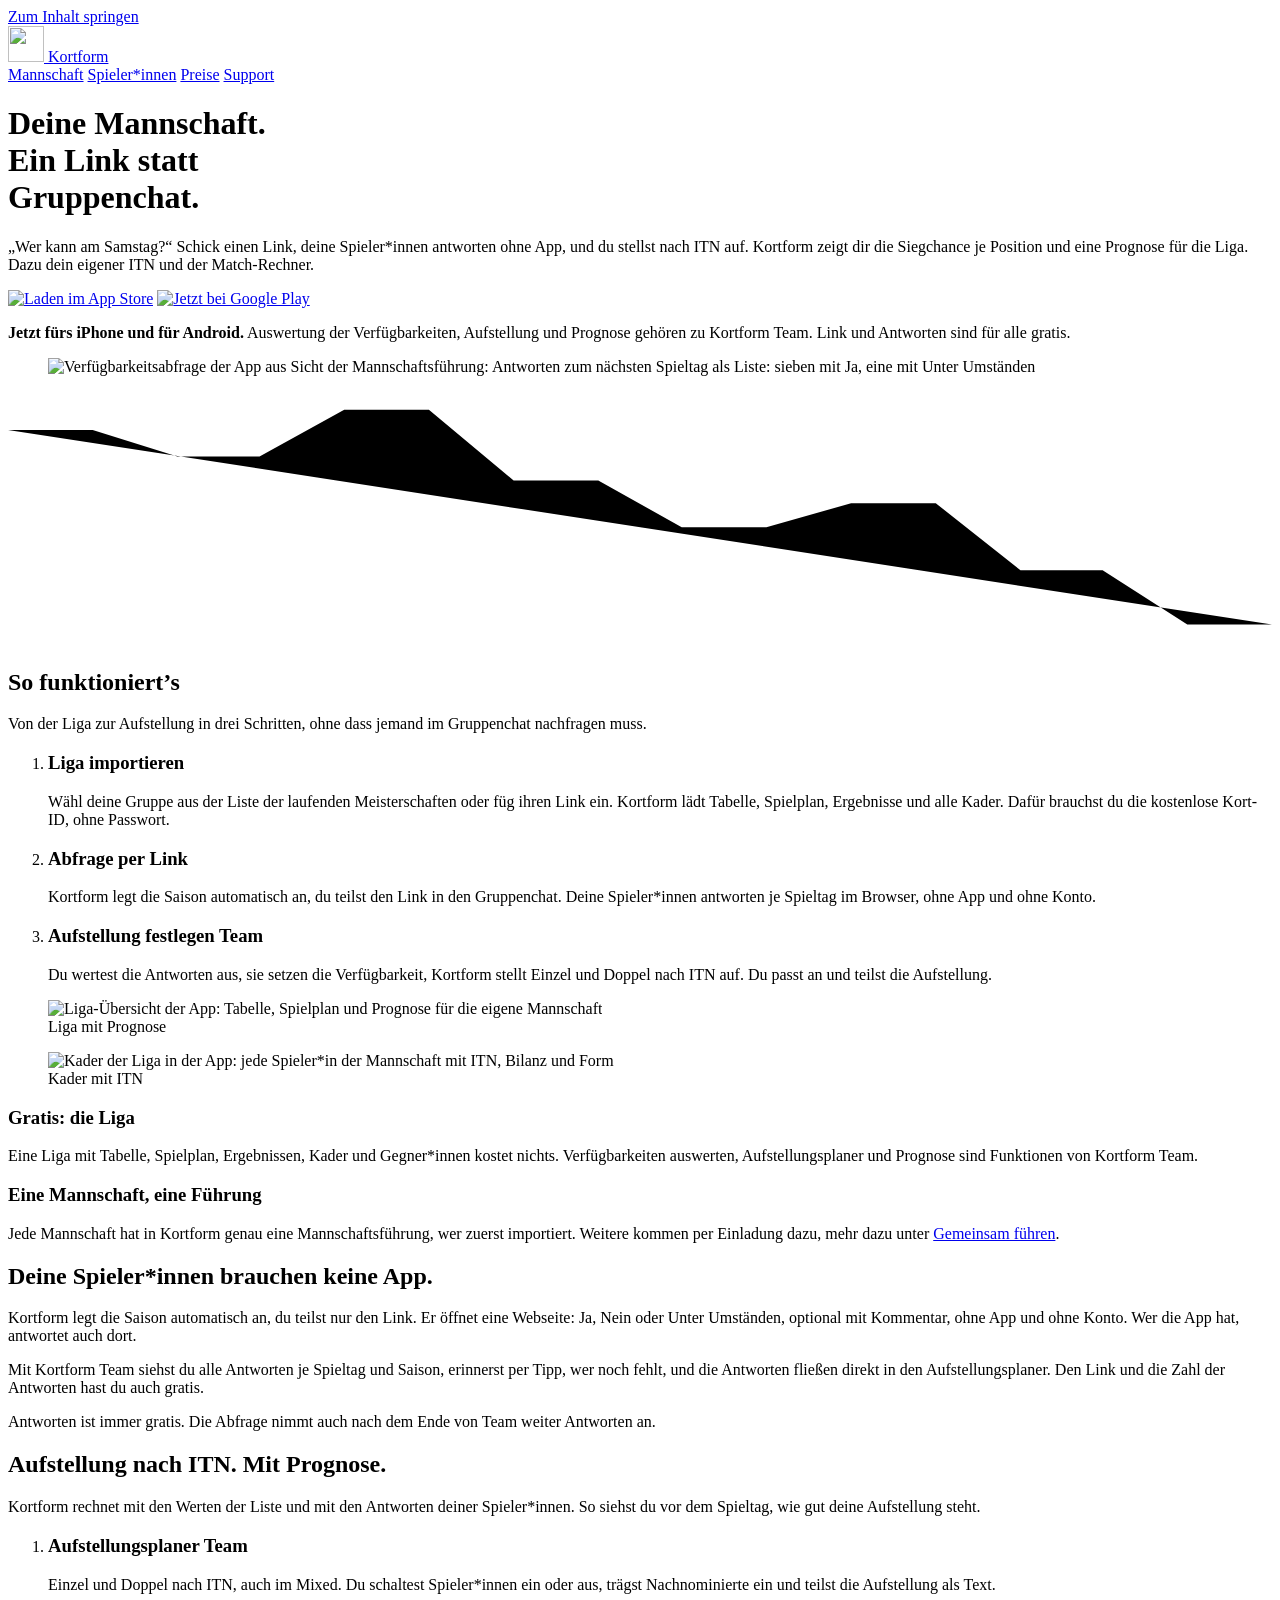
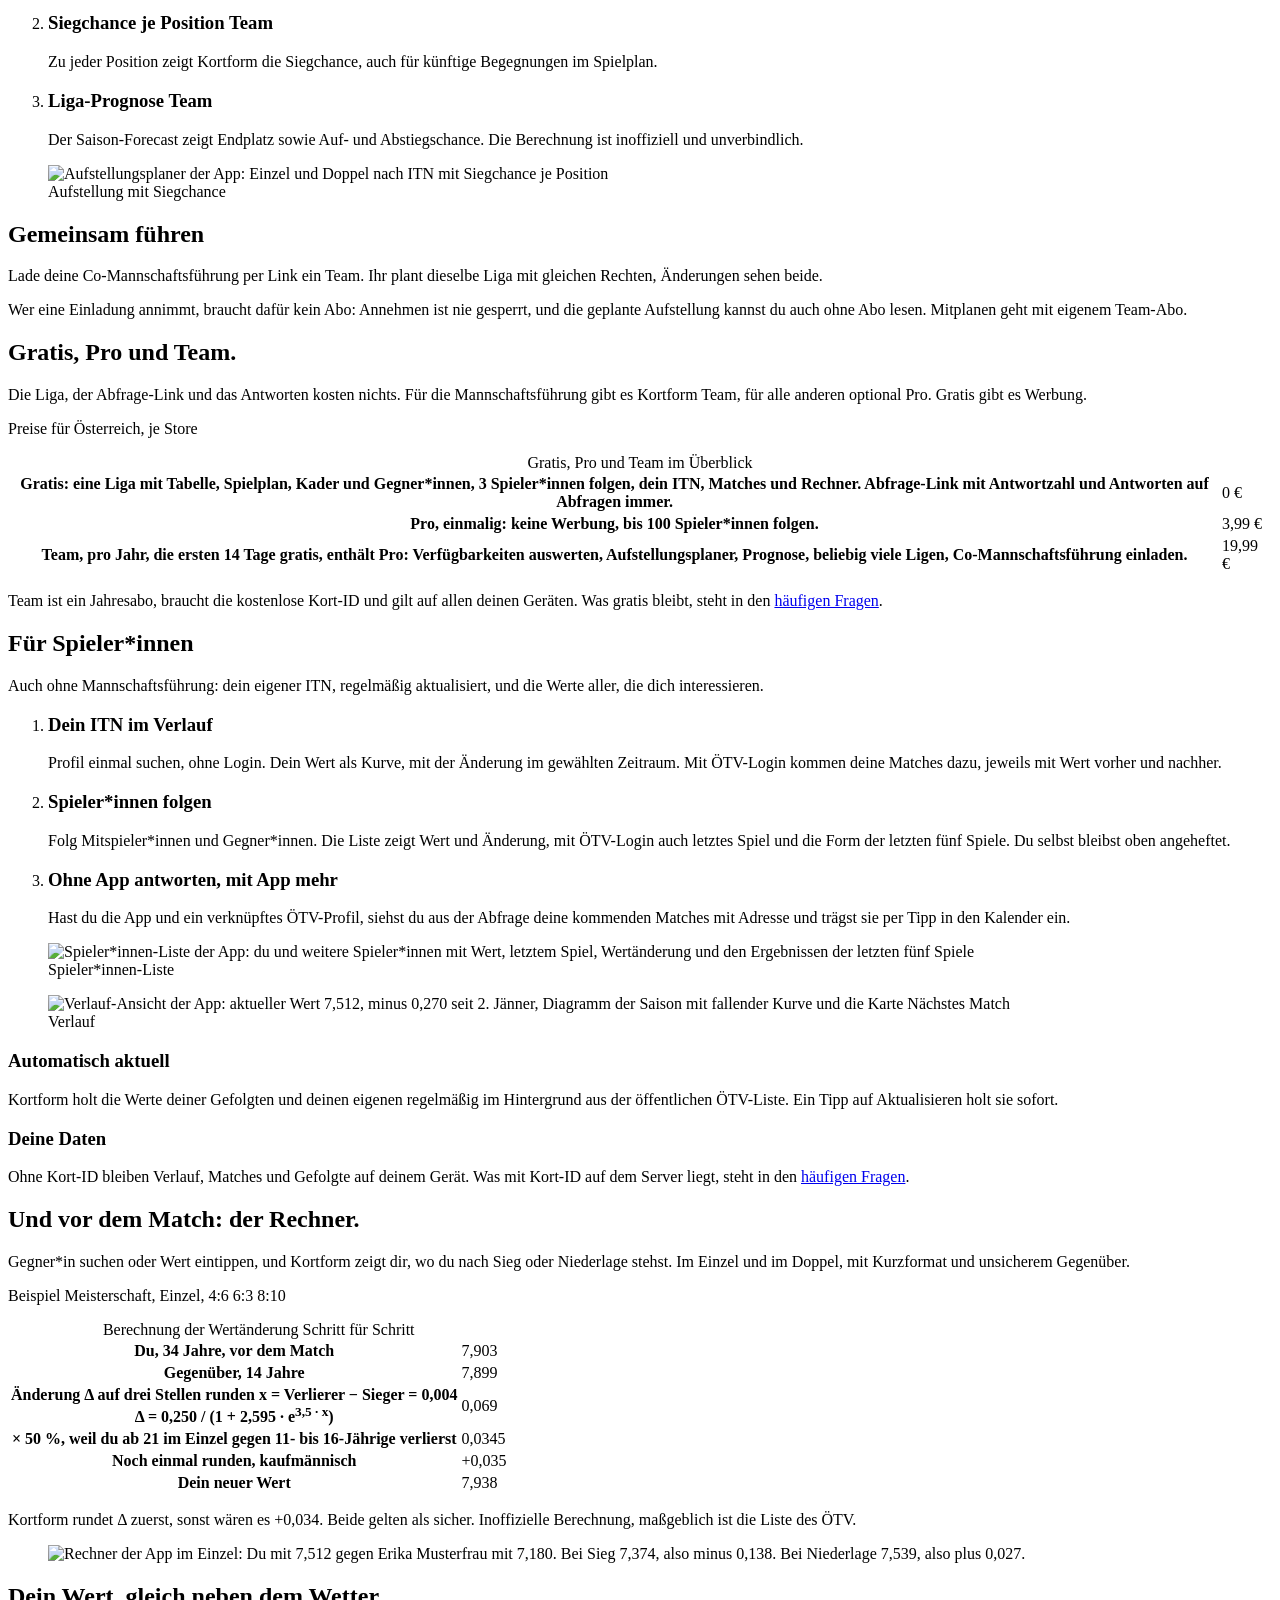
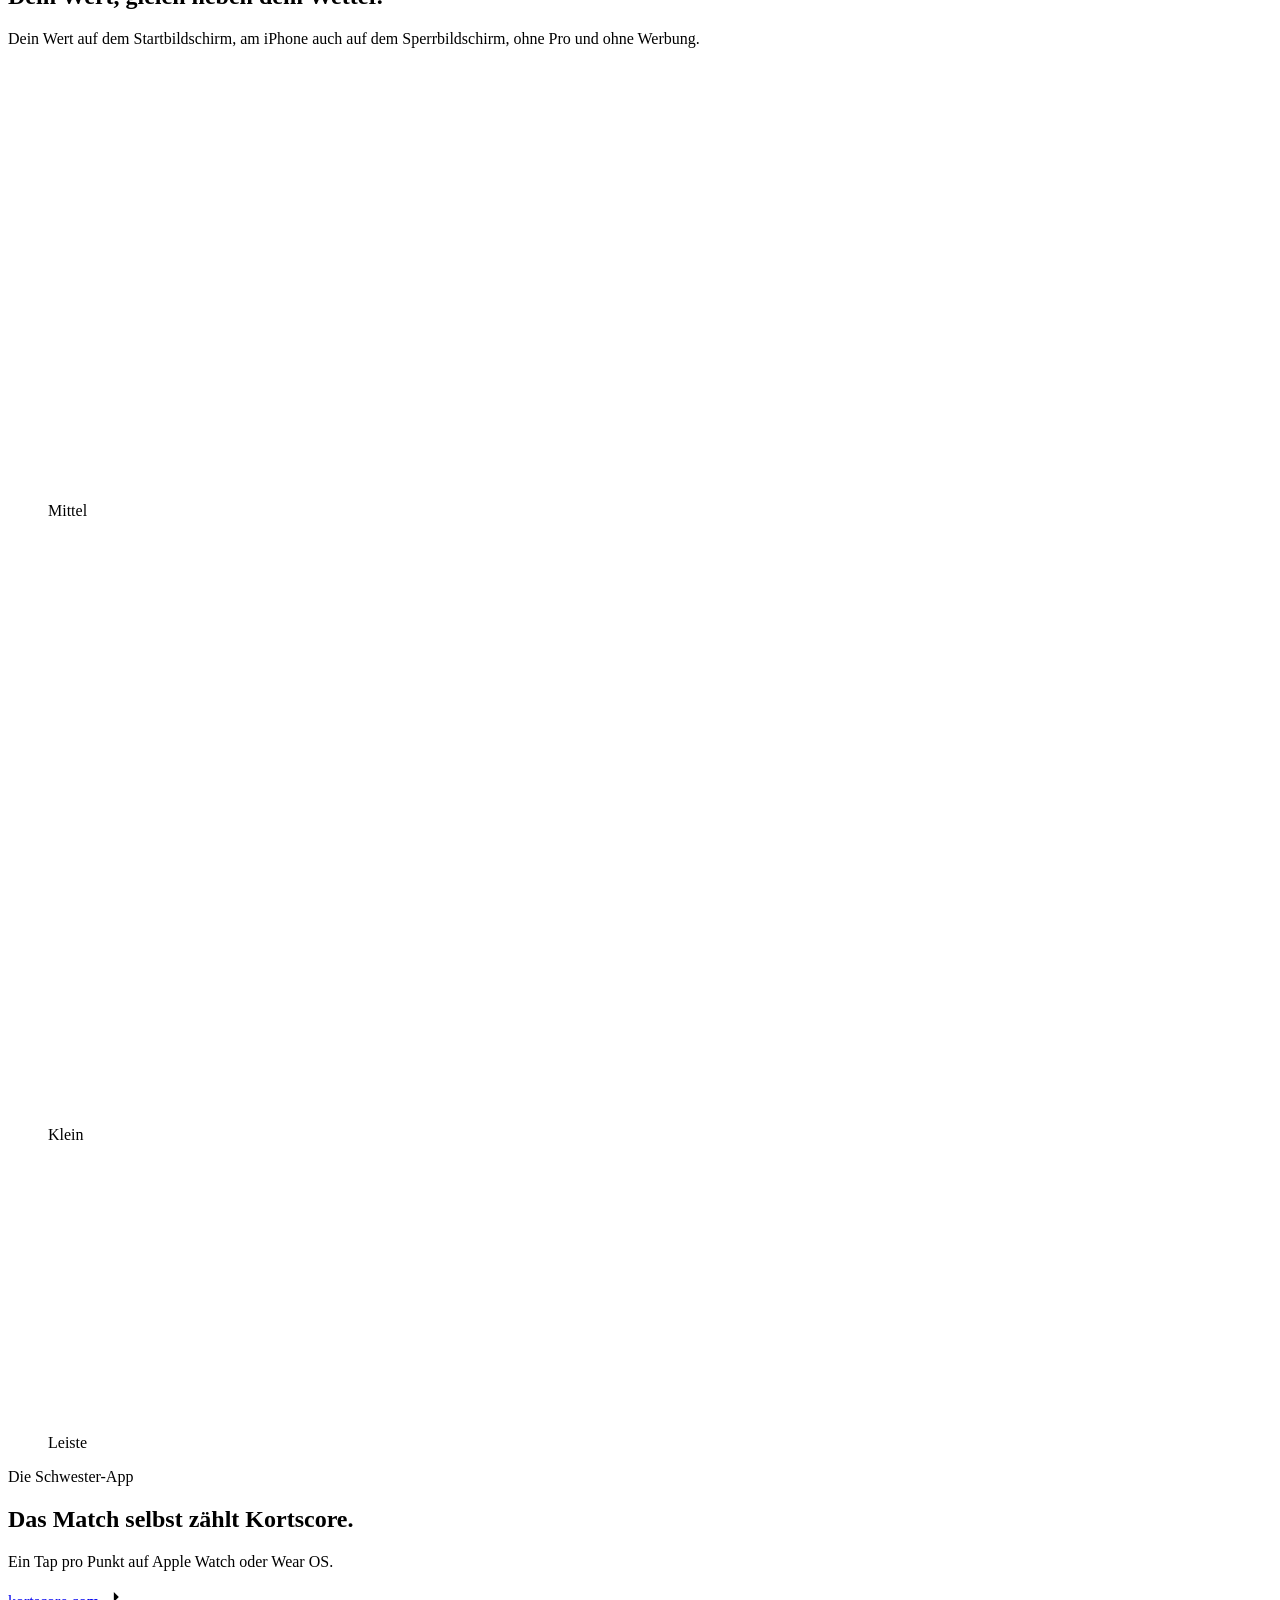
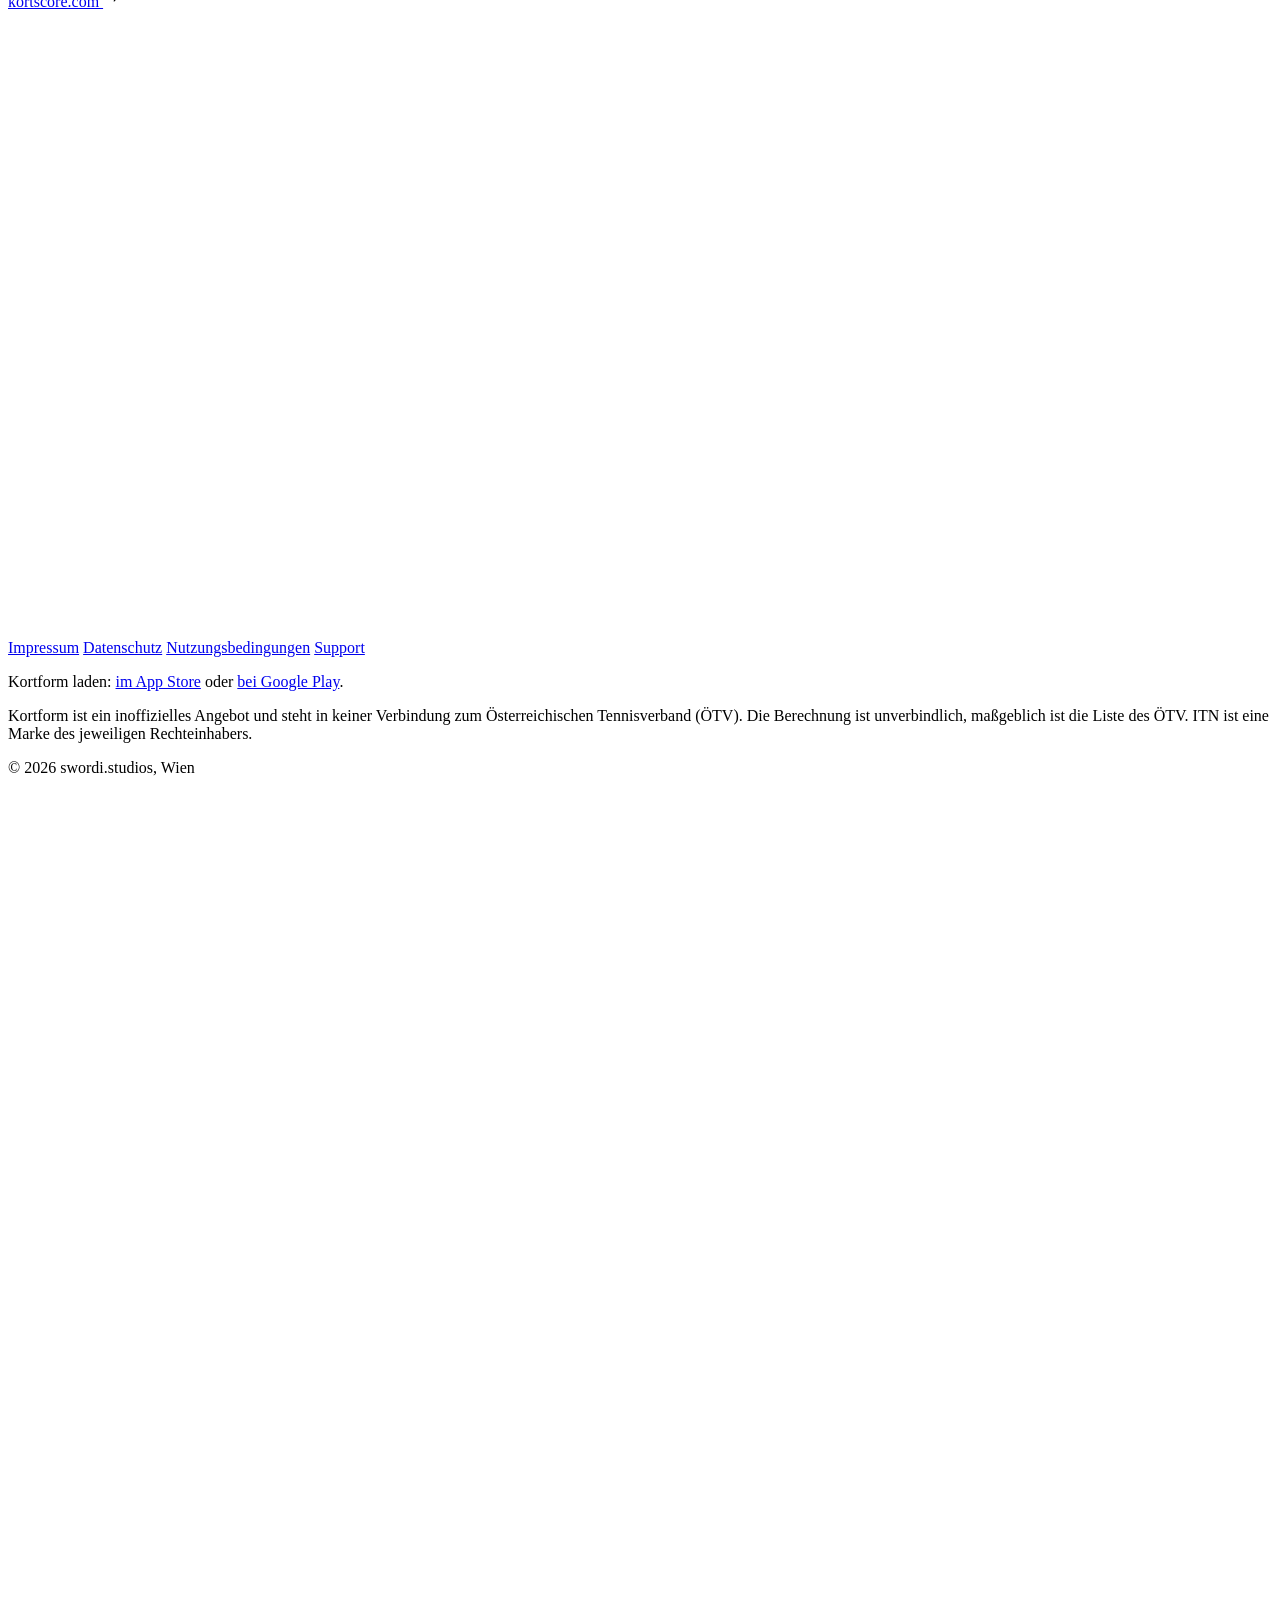
==== site/index.html @ 39ddf335 "Update prices, Team features and legal pages to the current app Team costs 19.99 EUR a year with a 1" ====
<!doctype html>
<html lang="de">
<head>
  <meta charset="utf-8">
  <meta name="viewport" content="width=device-width, initial-scale=1">
  <title>Kortform – Mannschaft &amp; ITN</title>
  <meta name="description" content="Kortform für Mannschaftsführer*innen im Tennis: Verfügbarkeit per Link abfragen, Spieler*innen antworten ohne App. Mit Kortform Team: Antworten auswerten, Aufstellung nach ITN planen, Liga-Prognose und gemeinsam mit der Co-Mannschaftsführung führen. Dazu dein eigener ITN, der Match-Rechner und Widgets.">
  <link rel="canonical" href="https://kortform.at/">
  <meta name="apple-itunes-app" content="app-id=6826770040">
  <meta http-equiv="Content-Security-Policy" content="default-src 'none'; img-src 'self'; style-src 'self'; script-src 'self'; connect-src https://swordistudios.goatcounter.com/count; font-src 'self'; base-uri 'none'; form-action 'none'">
  <meta name="theme-color" content="#faf9f5" media="(prefers-color-scheme: light)">
  <meta name="theme-color" content="#16150f" media="(prefers-color-scheme: dark)">

  <link rel="icon" href="/favicon.ico" sizes="16x16 32x32 48x48">
  <link rel="icon" href="/favicon-small.svg" type="image/svg+xml">
  <link rel="apple-touch-icon" href="/apple-touch-icon.png">
  <link rel="stylesheet" href="/styles.css">
  <link rel="stylesheet" href="/home.css">
  <link rel="preload" href="/fonts/BarlowCondensed-700.woff" as="font" type="font/woff" crossorigin>

  <meta property="og:type" content="website">
  <meta property="og:site_name" content="Kortform">
  <meta property="og:locale" content="de_AT">
  <meta property="og:title" content="Kortform – Mannschaft &amp; ITN">
  <meta property="og:description" content="Deine Mannschaft. Ein Link statt Gruppenchat: Verfügbarkeit abfragen, Spieler*innen antworten ohne App. Mit Kortform Team: Antworten auswerten, Aufstellung nach ITN planen und die Liga-Prognose im Blick. Dazu dein eigener ITN und der Match-Rechner.">
  <meta property="og:url" content="https://kortform.at/">
  <meta property="og:image" content="https://kortform.at/og-image.png">
  <meta property="og:image:width" content="1200">
  <meta property="og:image:height" content="630">
  <meta property="og:image:alt" content="Kortform: Verlaufslinie im App-Icon und der Schriftzug Kortform">
  <meta name="twitter:card" content="summary_large_image">
  <meta name="twitter:title" content="Kortform – Mannschaft &amp; ITN">
  <meta name="twitter:description" content="Deine Mannschaft. Ein Link statt Gruppenchat: Verfügbarkeit abfragen, Spieler*innen antworten ohne App. Mit Kortform Team: Antworten auswerten, Aufstellung nach ITN planen und die Liga-Prognose im Blick. Dazu dein eigener ITN und der Match-Rechner.">
  <script data-goatcounter="https://swordistudios.goatcounter.com/count" async src="/count.js"></script>
</head>
<body class="home">
  <a class="skip" href="#inhalt">Zum Inhalt springen</a>

  <header class="wrap site-header">
    <a class="brand" href="/" aria-label="Kortform, zur Startseite">
      <img src="/favicon.svg" alt="" width="36" height="36">
      <span>Kortform</span>
    </a>
    <nav class="index" aria-label="Auf dieser Seite">
      <a href="#mannschaft">Mannschaft</a>
      <a href="#spieler">Spieler*innen</a>
      <a href="#preise">Preise</a>
      <a href="/support/">Support</a>
    </nav>
  </header>

  <main id="inhalt">

    <div class="wrap hero">
      <div class="hero-copy">
        <h1>Deine Mannschaft.<br>Ein Link statt<br>Gruppenchat.</h1>
        <p class="lead">„Wer kann am Samstag?“ Schick einen Link, deine Spieler*innen antworten ohne App, und du stellst nach ITN auf. Kortform zeigt dir die Siegchance je Position und eine Prognose für die Liga. Dazu dein eigener ITN und der Match-Rechner.</p>
        <p class="store"><a class="store-badge" href="https://apps.apple.com/at/app/id6826770040"><img src="/img/app-store-badge-de.svg" alt="Laden im App Store" width="120" height="40"></a> <a class="store-badge" href="https://play.google.com/store/apps/details?id=com.swordistudios.kortform"><img src="/img/google-play-badge-de.webp" alt="Jetzt bei Google Play" width="646" height="192"></a></p>
        <p class="status"><strong>Jetzt fürs iPhone und für Android.</strong> Auswertung der Verfügbarkeiten, Aufstellung und Prognose gehören zu Kortform Team. Link und Antworten sind für alle gratis.</p>
      </div>

      <figure class="hero-shot">
        <div class="crop crop-abfrage">
          <img src="/img/app-verfuegbarkeit.webp" alt="Verfügbarkeitsabfrage der App aus Sicht der Mannschaftsführung: Antworten zum nächsten Spieltag als Liste: sieben mit Ja, eine mit Unter Umständen" width="720" height="1616" decoding="async" fetchpriority="high">
        </div>
      </figure>
    </div>

    <div class="curve" aria-hidden="true">
      <svg viewBox="0 0 1000 200" preserveAspectRatio="none" focusable="false">
        <polyline points="0,30 67,30 134,51 199,51 266,14 333,14 400,70 467,70 533,107 600,107 667,88 734,88 801,141 866,141 933,184 1000,184"/>
      </svg>
    </div>

    <section class="wrap follow" aria-labelledby="mannschaft">
      <div class="follow-copy">
        <h2 id="mannschaft">So funktioniert’s</h2>
        <p class="follow-intro">Von der Liga zur Aufstellung in drei Schritten, ohne dass jemand im Gruppenchat nachfragen muss.</p>

        <ol class="follow-list">
          <li>
            <h3>Liga importieren</h3>
            <p>Wähl deine Gruppe aus der Liste der laufenden Meisterschaften oder füg ihren Link ein. Kortform lädt Tabelle, Spielplan, Ergebnisse und alle Kader. Dafür brauchst du die kostenlose Kort-ID, ohne Passwort.</p>
          </li>
          <li>
            <h3>Abfrage per Link</h3>
            <p>Kortform legt die Saison automatisch an, du teilst den Link in den Gruppenchat. Deine Spieler*innen antworten je Spieltag im Browser, ohne App und ohne Konto.</p>
          </li>
          <li>
            <h3>Aufstellung festlegen <span class="plus">Team</span></h3>
            <p>Du wertest die Antworten aus, sie setzen die Verfügbarkeit, Kortform stellt Einzel und Doppel nach ITN auf. Du passt an und teilst die Aufstellung.</p>
          </li>
        </ol>
      </div>

      <div class="stairs">
        <figure class="step">
          <div class="crop crop-liga">
            <img src="/img/app-liga.webp" alt="Liga-Übersicht der App: Tabelle, Spielplan und Prognose für die eigene Mannschaft" width="720" height="1616" loading="lazy" decoding="async">
          </div>
          <figcaption>Liga mit Prognose</figcaption>
        </figure>
        <figure class="step step-2">
          <div class="crop crop-mannschaft">
            <img src="/img/app-kader.webp" alt="Kader der Liga in der App: jede Spieler*in der Mannschaft mit ITN, Bilanz und Form" width="720" height="1616" loading="lazy" decoding="async">
          </div>
          <figcaption>Kader mit ITN</figcaption>
        </figure>
      </div>

      <div class="follow-facts">
        <div>
          <h3>Gratis: die Liga</h3>
          <p>Eine Liga mit Tabelle, Spielplan, Ergebnissen, Kader und Gegner*innen kostet nichts. Verfügbarkeiten auswerten, Aufstellungsplaner und Prognose sind Funktionen von Kortform Team.</p>
        </div>
        <div>
          <h3>Eine Mannschaft, eine Führung</h3>
          <p>Jede Mannschaft hat in Kortform genau eine Mannschaftsführung, wer zuerst importiert. Weitere kommen per Einladung dazu, mehr dazu unter <a href="#gemeinsam">Gemeinsam führen</a>.</p>
        </div>
      </div>
    </section>

    <section class="field" aria-labelledby="verfuegbarkeit">
      <div class="wrap field-inner">
        <div class="field-copy">
          <h2 id="verfuegbarkeit">Deine Spieler*innen brauchen keine App.</h2>
          <p>Kortform legt die Saison automatisch an, du teilst nur den Link. Er öffnet eine Webseite: Ja, Nein oder Unter Umständen, optional mit Kommentar, ohne App und ohne Konto. Wer die App hat, antwortet auch dort.</p>
          <p>Mit Kortform Team siehst du alle Antworten je Spieltag und Saison, erinnerst per Tipp, wer noch fehlt, und die Antworten fließen direkt in den Aufstellungsplaner. Den Link und die Zahl der Antworten hast du auch gratis.</p>
          <p>Antworten ist immer gratis. Die Abfrage nimmt auch nach dem Ende von Team weiter Antworten an.</p>
        </div>
      </div>
    </section>

    <section class="wrap follow" aria-labelledby="aufstellung">
      <div class="follow-copy">
        <h2 id="aufstellung">Aufstellung nach ITN. Mit Prognose.</h2>
        <p class="follow-intro">Kortform rechnet mit den Werten der Liste und mit den Antworten deiner Spieler*innen. So siehst du vor dem Spieltag, wie gut deine Aufstellung steht.</p>

        <ol class="follow-list">
          <li>
            <h3>Aufstellungsplaner <span class="plus">Team</span></h3>
            <p>Einzel und Doppel nach ITN, auch im Mixed. Du schaltest Spieler*innen ein oder aus, trägst Nachnominierte ein und teilst die Aufstellung als Text.</p>
          </li>
          <li>
            <h3>Siegchance je Position <span class="plus">Team</span></h3>
            <p>Zu jeder Position zeigt Kortform die Siegchance, auch für künftige Begegnungen im Spielplan.</p>
          </li>
          <li>
            <h3>Liga-Prognose <span class="plus">Team</span></h3>
            <p>Der Saison-Forecast zeigt Endplatz sowie Auf- und Abstiegschance. Die Berechnung ist inoffiziell und unverbindlich.</p>
          </li>
        </ol>
      </div>

      <div class="stairs stairs-one">
        <figure class="step">
          <div class="crop crop-verlauf">
            <img src="/img/app-aufstellung.webp" alt="Aufstellungsplaner der App: Einzel und Doppel nach ITN mit Siegchance je Position" width="720" height="1616" loading="lazy" decoding="async">
          </div>
          <figcaption>Aufstellung mit Siegchance</figcaption>
        </figure>
      </div>
    </section>

    <section class="wrap follow" aria-labelledby="gemeinsam">
      <div class="follow-copy">
        <h2 id="gemeinsam">Gemeinsam führen</h2>
        <p class="follow-intro">Lade deine Co-Mannschaftsführung per Link ein <span class="plus">Team</span>. Ihr plant dieselbe Liga mit gleichen Rechten, Änderungen sehen beide.</p>
        <p class="follow-intro">Wer eine Einladung annimmt, braucht dafür kein Abo: Annehmen ist nie gesperrt, und die geplante Aufstellung kannst du auch ohne Abo lesen. Mitplanen geht mit eigenem Team-Abo.</p>
      </div>
    </section>

    <section class="calc" aria-labelledby="preise">
      <div class="wrap calc-inner">
        <div class="calc-copy">
          <h2 id="preise">Gratis, Pro und Team.</h2>
          <p>Die Liga, der Abfrage-Link und das Antworten kosten nichts. Für die Mannschaftsführung gibt es Kortform Team, für alle anderen optional Pro. Gratis gibt es Werbung.</p>
        </div>

        <div class="sheet">
          <p class="sheet-title">Preise <span>für Österreich, je Store</span></p>
          <table class="ledger">
            <caption class="visually-hidden">Gratis, Pro und Team im Überblick</caption>
            <tbody>
              <tr><th scope="row">Gratis: eine Liga mit Tabelle, Spielplan, Kader und Gegner*innen, 3 Spieler*innen folgen, dein ITN, Matches und Rechner. Abfrage-Link mit Antwortzahl und Antworten auf Abfragen immer.</th><td>0 €</td></tr>
              <tr><th scope="row">Pro, einmalig: keine Werbung, bis 100 Spieler*innen folgen.</th><td>3,99 €</td></tr>
              <tr class="ledger-mark"><th scope="row">Team, pro Jahr, die ersten 14 Tage gratis, enthält Pro: Verfügbarkeiten auswerten, Aufstellungsplaner, Prognose, beliebig viele Ligen, Co-Mannschaftsführung einladen.</th><td>19,99 €</td></tr>
            </tbody>
          </table>
          <p class="sheet-foot">Team ist ein Jahresabo, braucht die kostenlose Kort-ID und gilt auf allen deinen Geräten. Was gratis bleibt, steht in den <a href="/support/#team-kosten">häufigen Fragen</a>.</p>
        </div>
      </div>
    </section>

    <section class="wrap follow" aria-labelledby="spieler">
      <div class="follow-copy">
        <h2 id="spieler">Für Spieler*innen</h2>
        <p class="follow-intro">Auch ohne Mannschaftsführung: dein eigener ITN, regelmäßig aktualisiert, und die Werte aller, die dich interessieren.</p>

        <ol class="follow-list">
          <li>
            <h3>Dein ITN im Verlauf</h3>
            <p>Profil einmal suchen, ohne Login. Dein Wert als Kurve, mit der Änderung im gewählten Zeitraum. Mit ÖTV-Login kommen deine Matches dazu, jeweils mit Wert vorher und nachher.</p>
          </li>
          <li>
            <h3>Spieler*innen folgen</h3>
            <p>Folg Mitspieler*innen und Gegner*innen. Die Liste zeigt Wert und Änderung, mit ÖTV-Login auch letztes Spiel und die Form der letzten fünf Spiele. Du selbst bleibst oben angeheftet.</p>
          </li>
          <li>
            <h3>Ohne App antworten, mit App mehr</h3>
            <p>Hast du die App und ein verknüpftes ÖTV-Profil, siehst du aus der Abfrage deine kommenden Matches mit Adresse und trägst sie per Tipp in den Kalender ein.</p>
          </li>
        </ol>
      </div>

      <div class="stairs">
        <figure class="step">
          <div class="crop crop-spieler">
            <img src="/img/app-spieler.webp" alt="Spieler*innen-Liste der App: du und weitere Spieler*innen mit Wert, letztem Spiel, Wertänderung und den Ergebnissen der letzten fünf Spiele" width="720" height="1616" loading="lazy" decoding="async">
          </div>
          <figcaption>Spieler*innen-Liste</figcaption>
        </figure>
        <figure class="step step-2">
          <div class="crop crop-verlauf">
            <img src="/img/app-verlauf.webp" alt="Verlauf-Ansicht der App: aktueller Wert 7,512, minus 0,270 seit 2. Jänner, Diagramm der Saison mit fallender Kurve und die Karte Nächstes Match" width="720" height="1616" loading="lazy" decoding="async">
          </div>
          <figcaption>Verlauf</figcaption>
        </figure>
      </div>

      <div class="follow-facts">
        <div>
          <h3>Automatisch aktuell</h3>
          <p>Kortform holt die Werte deiner Gefolgten und deinen eigenen regelmäßig im Hintergrund aus der öffentlichen ÖTV-Liste. Ein Tipp auf Aktualisieren holt sie sofort.</p>
        </div>
        <div>
          <h3>Deine Daten</h3>
          <p>Ohne Kort-ID bleiben Verlauf, Matches und Gefolgte auf deinem Gerät. Was mit Kort-ID auf dem Server liegt, steht in den <a href="/support/#daten-kort-id">häufigen Fragen</a>.</p>
        </div>
      </div>
    </section>

    <section class="calc" aria-labelledby="rechner">
      <div class="wrap calc-inner">
        <div class="calc-copy">
          <h2 id="rechner">Und vor dem Match: der Rechner.</h2>
          <p>Gegner*in suchen oder Wert eintippen, und Kortform zeigt dir, wo du nach Sieg oder Niederlage stehst. Im Einzel und im Doppel, mit Kurzformat und unsicherem Gegenüber.</p>
        </div>

        <div class="sheet">
          <p class="sheet-title">Beispiel <span>Meisterschaft, Einzel, 4:6 6:3 8:10</span></p>
          <table class="ledger">
            <caption class="visually-hidden">Berechnung der Wertänderung Schritt für Schritt</caption>
            <tbody>
              <tr><th scope="row">Du, 34 Jahre, vor dem Match</th><td>7,903</td></tr>
              <tr><th scope="row">Gegenüber, 14 Jahre</th><td>7,899</td></tr>
              <tr class="ledger-mark"><th scope="row">Änderung Δ auf drei Stellen runden <span class="formula"><span class="nowrap">x = Verlierer − Sieger</span> <span class="nowrap">= 0,004</span><br>Δ = 0,250 / <span class="nowrap">(1 + 2,595 · e<sup>3,5 · x</sup>)</span></span></th><td>0,069</td></tr>
              <tr><th scope="row">× 50 %, weil du ab 21 im Einzel gegen 11- bis 16-Jährige verlierst</th><td>0,0345</td></tr>
              <tr><th scope="row">Noch einmal runden, kaufmännisch</th><td>+0,035</td></tr>
              <tr class="ledger-total"><th scope="row">Dein neuer Wert</th><td>7,938</td></tr>
            </tbody>
          </table>
          <p class="sheet-foot">Kortform rundet Δ zuerst, sonst wären es +0,034. Beide gelten als sicher. Inoffizielle Berechnung, maßgeblich ist die Liste des ÖTV.</p>
        </div>

        <figure class="calc-shot">
          <div class="crop crop-rechner">
            <img src="/img/app-rechner.webp" alt="Rechner der App im Einzel: Du mit 7,512 gegen Erika Musterfrau mit 7,180. Bei Sieg 7,374, also minus 0,138. Bei Niederlage 7,539, also plus 0,027." width="720" height="1616" loading="lazy" decoding="async">
          </div>
        </figure>
      </div>
    </section>

    <section class="field" aria-labelledby="widgets">
      <div class="wrap field-inner">
        <div class="field-copy">
          <h2 id="widgets">Dein Wert, gleich neben dem Wetter.</h2>
          <p>Dein Wert auf dem Startbildschirm, am iPhone auch auf dem Sperrbildschirm, ohne Pro und ohne Werbung.</p>
        </div>
        <div class="homescreen">
          <figure class="w w-mittel">
            <img src="/img/widget-mittel.webp" alt="Android-Widget Mittel: Wert 7,512, Änderung minus 0,172 in 30 Tagen und Verlaufsdiagramm" width="700" height="434" loading="lazy" decoding="async">
            <figcaption>Mittel</figcaption>
          </figure>
          <figure class="w w-klein">
            <img src="/img/widget-klein.webp" alt="Android-Widget Klein: Wert 7,512, Änderung minus 0,048, kleine Verlaufskurve und Zeitstempel" width="449" height="586" loading="lazy" decoding="async">
            <figcaption>Klein</figcaption>
          </figure>
          <figure class="w w-leiste">
            <img src="/img/widget-leiste.webp" alt="Android-Widget Leiste: Wert 7,512 und Änderung minus 0,048 in einer Zeile" width="449" height="270" loading="lazy" decoding="async">
            <figcaption>Leiste</figcaption>
          </figure>
        </div>
      </div>
    </section>

    <div class="wrap">
      <section class="sister" aria-labelledby="kortscore">
        <div class="sister-copy">
          <p class="sister-kicker">Die Schwester-App</p>
          <h2 id="kortscore">Das Match selbst zählt <span>Kortscore.</span></h2>
          <p>Ein Tap pro Punkt auf Apple Watch oder Wear OS.</p>
          <a class="sister-link" href="https://kortscore.com" rel="noopener">kortscore.com <svg viewBox="0 0 24 24" width="20" height="20" aria-hidden="true" focusable="false"><path d="M4 12h15M13 6l6 6-6 6"/></svg></a>
        </div>
        <img class="sister-watch" src="/img/kortscore-watch.webp" alt="Kortscore auf der Apple Watch: Spielstand während des Matches, du führst 40:15" width="512" height="624" loading="lazy" decoding="async">
      </section>
    </div>
  </main>

  <footer class="wrap site-footer">
    <nav class="footer-links" aria-label="Rechtliches und Support">
      <a href="/impressum/">Impressum</a>
      <a href="/datenschutz/">Datenschutz</a>
      <a href="/nutzungsbedingungen.html">Nutzungsbedingungen</a>
      <a href="/support/">Support</a>
    </nav>
    <p class="footer-store">Kortform laden: <a href="https://apps.apple.com/at/app/id6826770040">im App Store</a> oder <a href="https://play.google.com/store/apps/details?id=com.swordistudios.kortform">bei Google Play</a>.</p>
    <p>Kortform ist ein inoffizielles Angebot und steht in keiner Verbindung zum Österreichischen Tennisverband (ÖTV). Die Berechnung ist unverbindlich, maßgeblich ist die Liste des ÖTV. ITN ist eine Marke des jeweiligen Rechteinhabers.</p>
    <p>© 2026 swordi.studios, Wien</p>
  </footer>
</body>
</html>
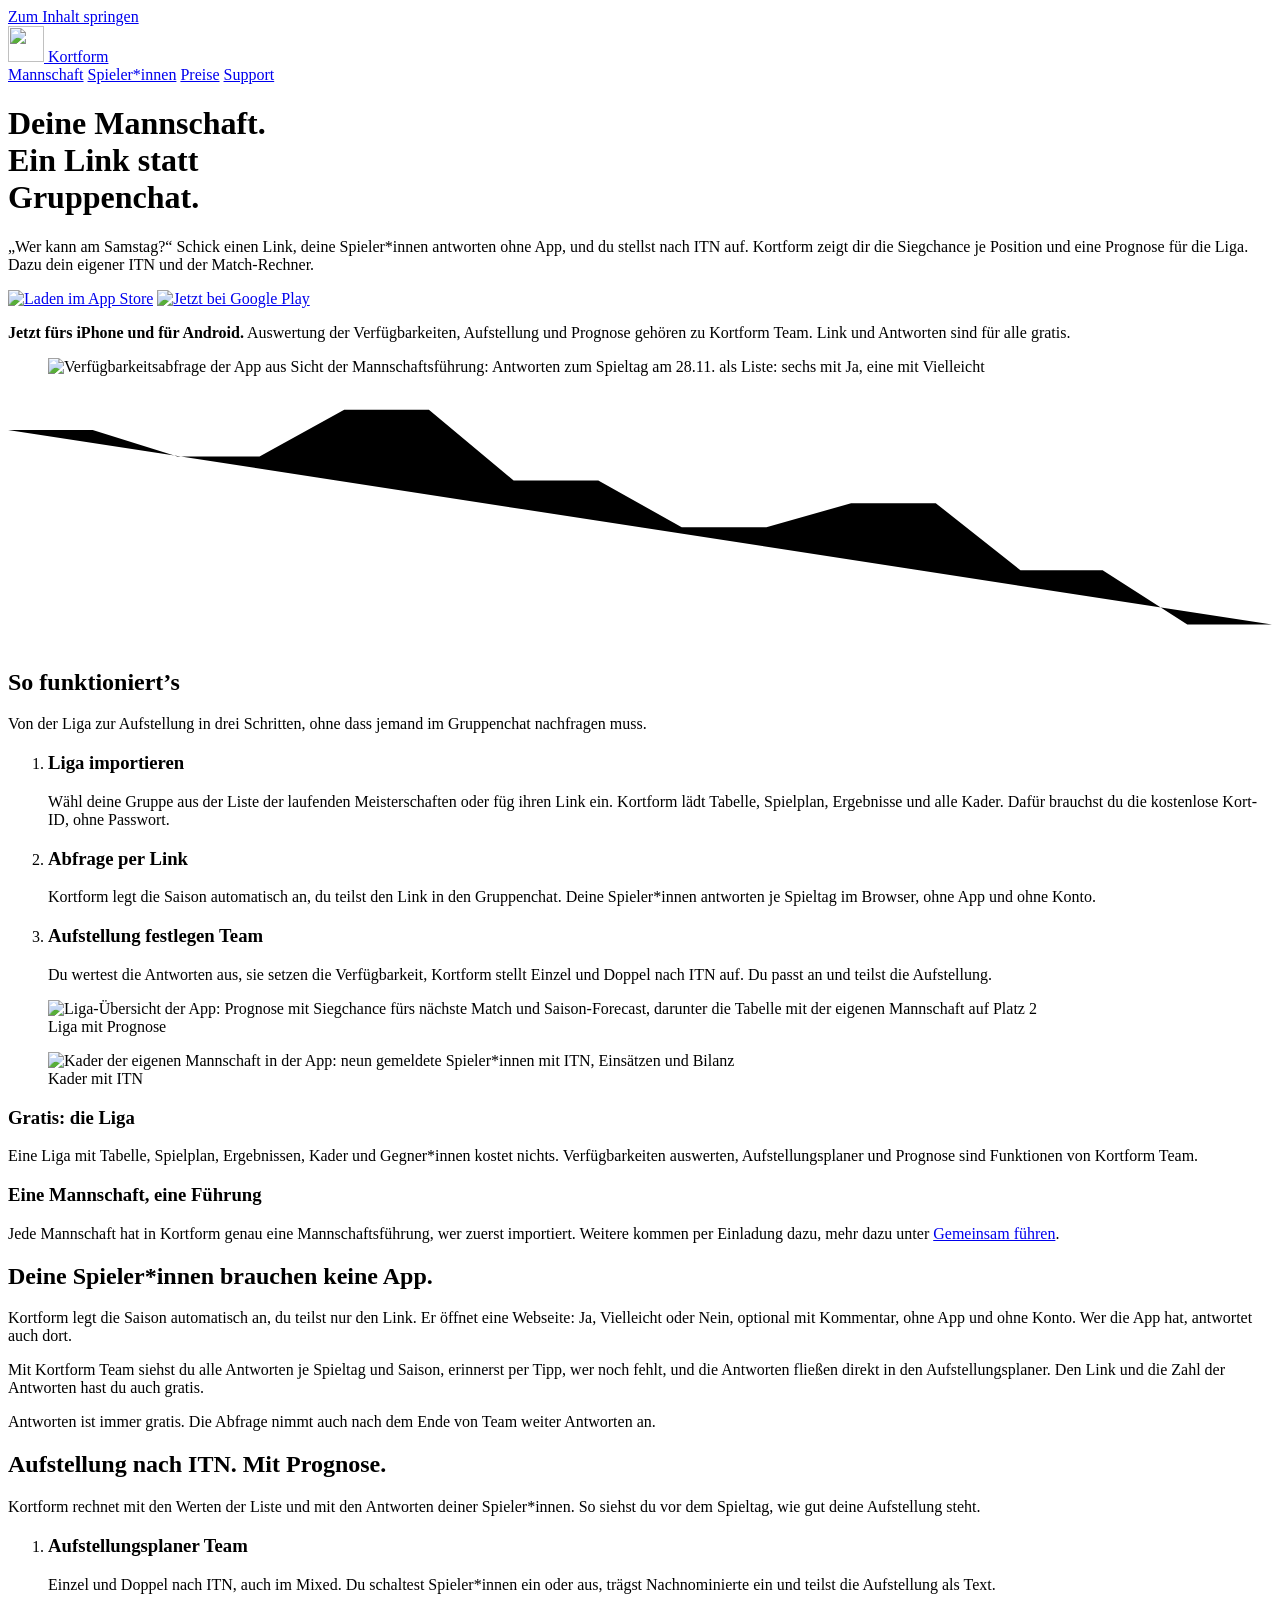
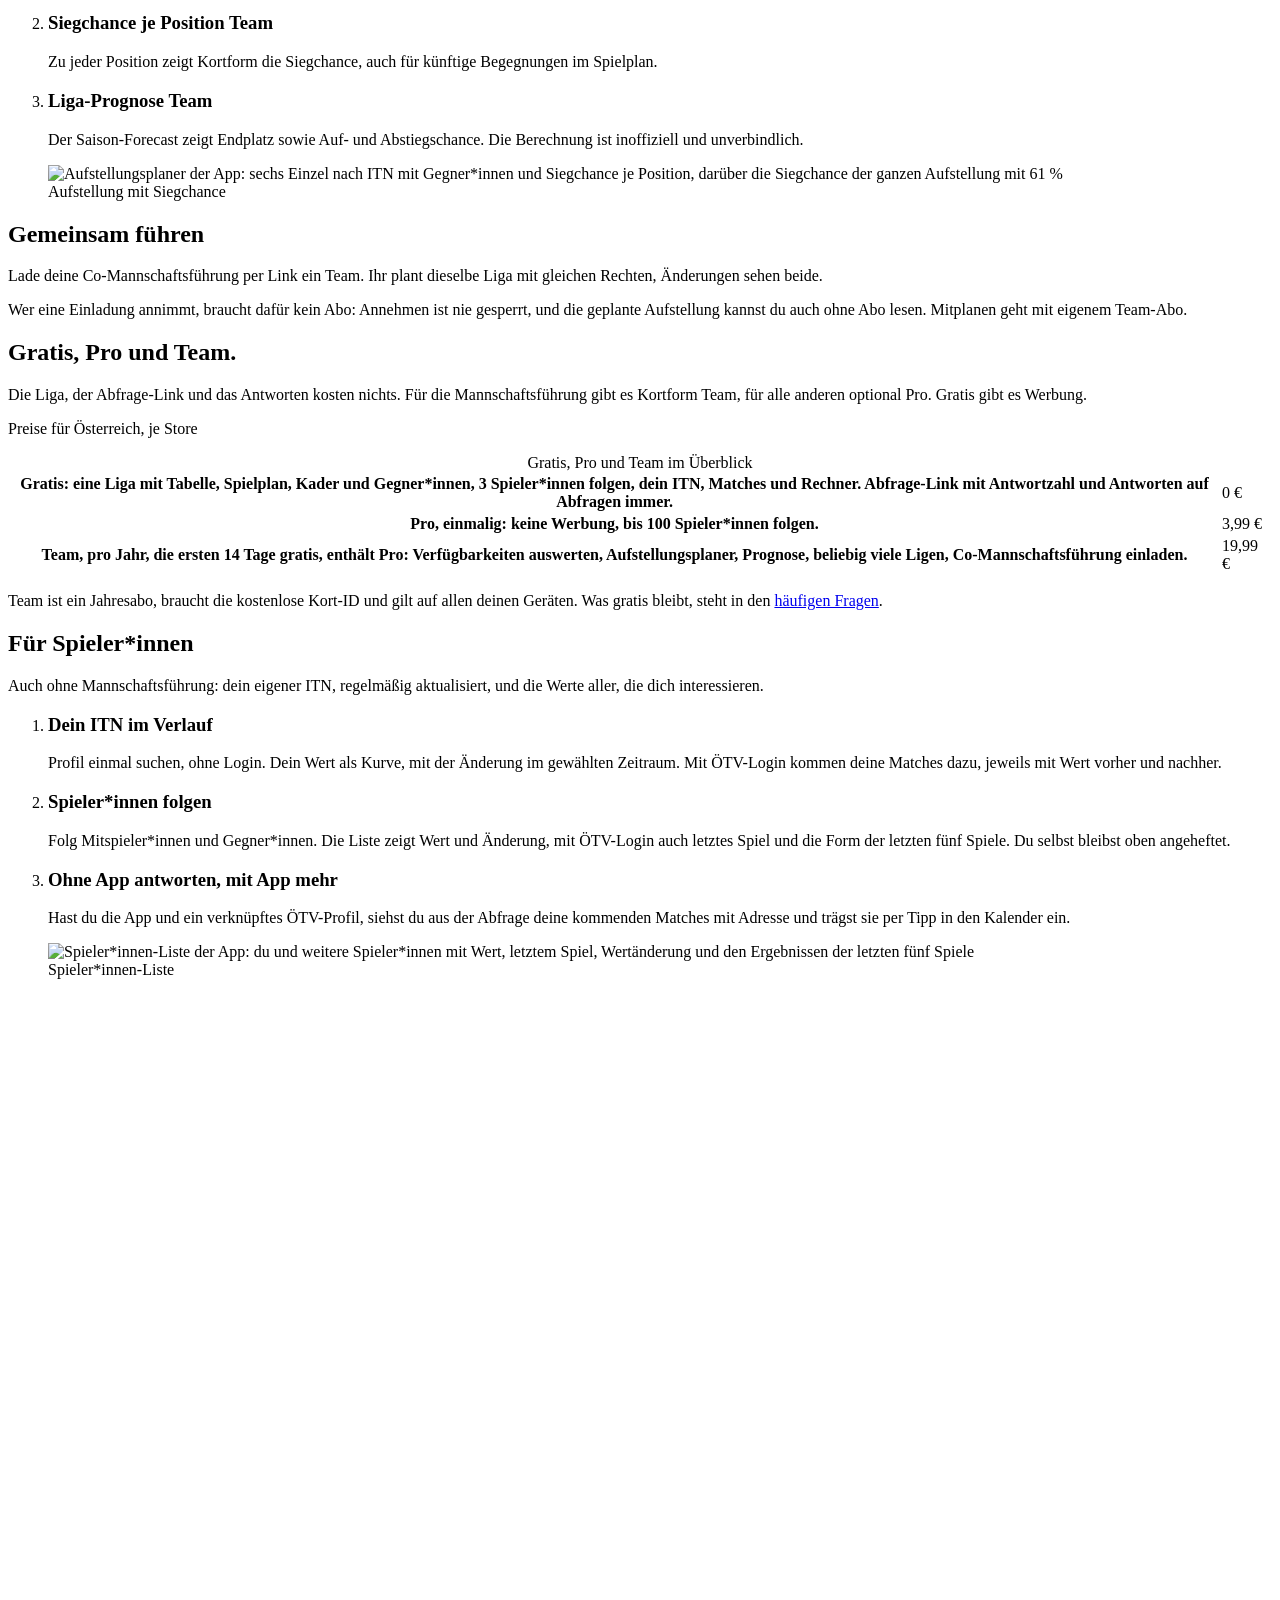
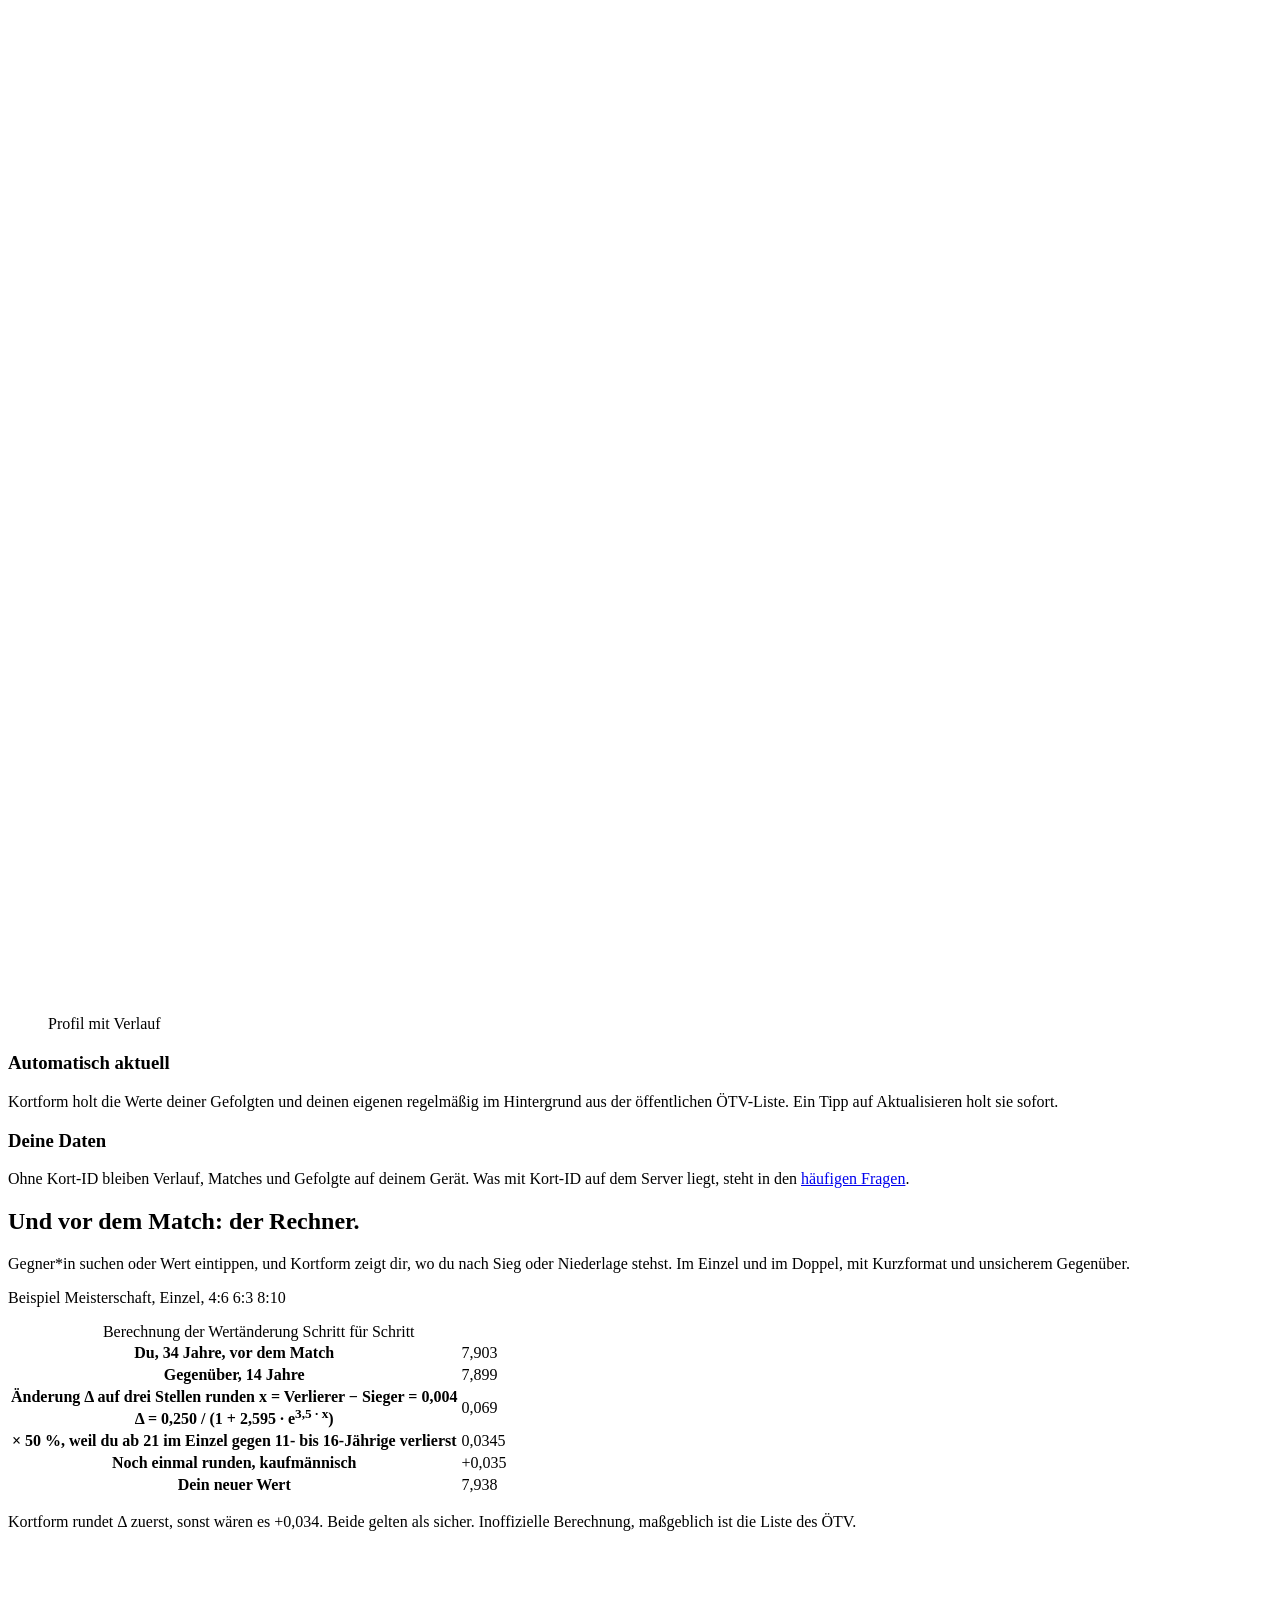
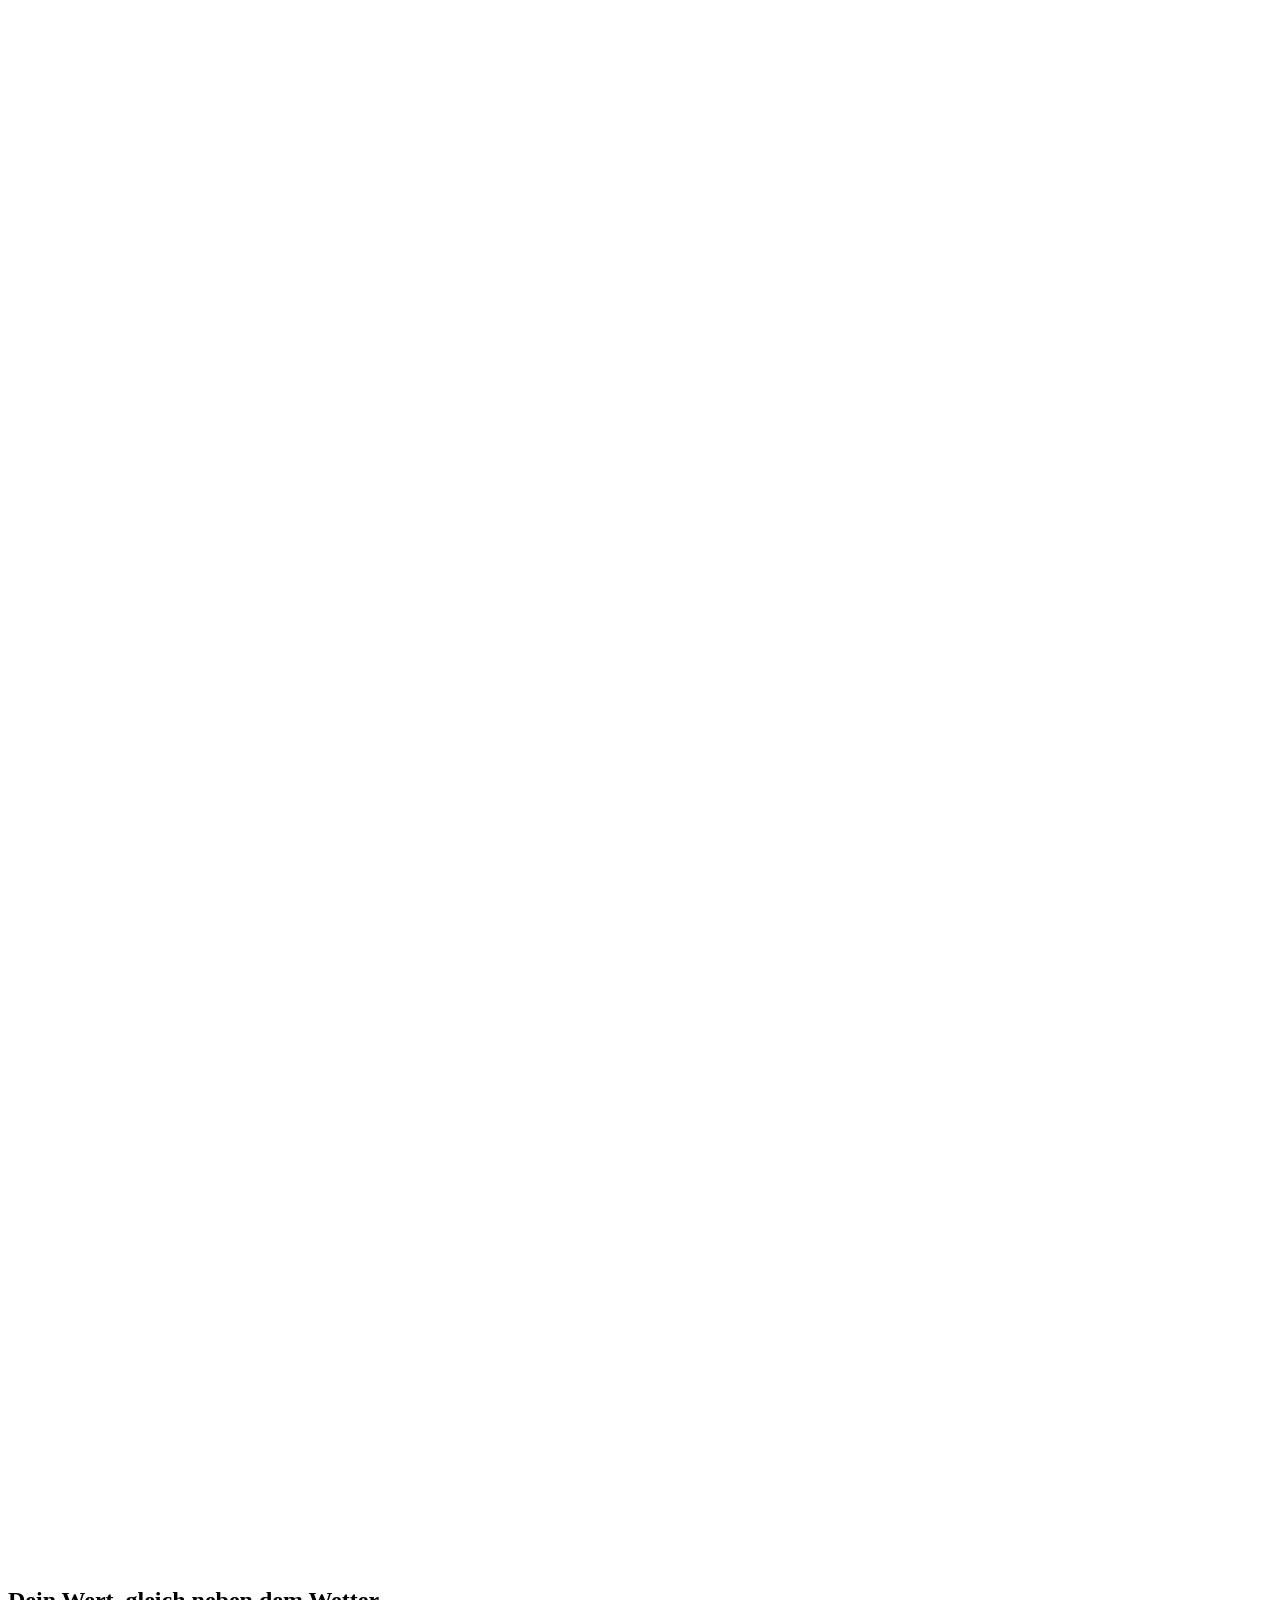
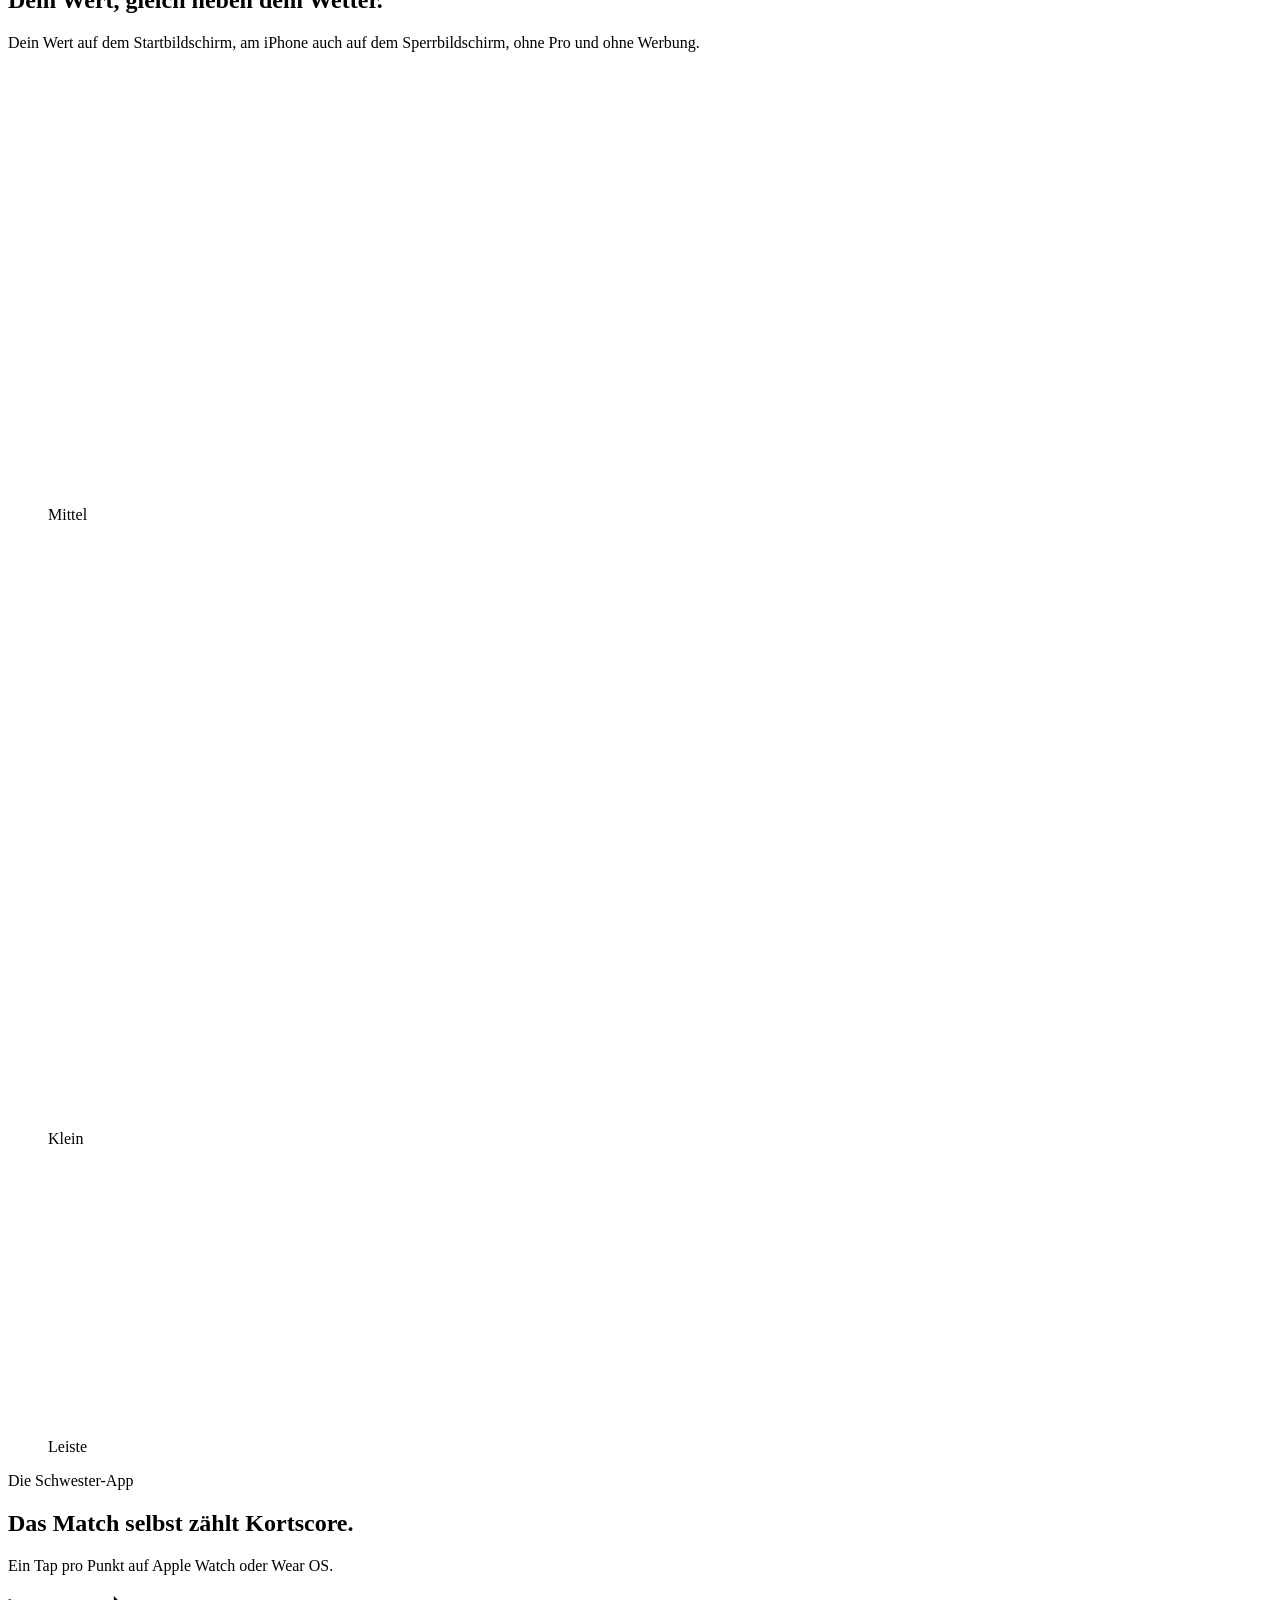
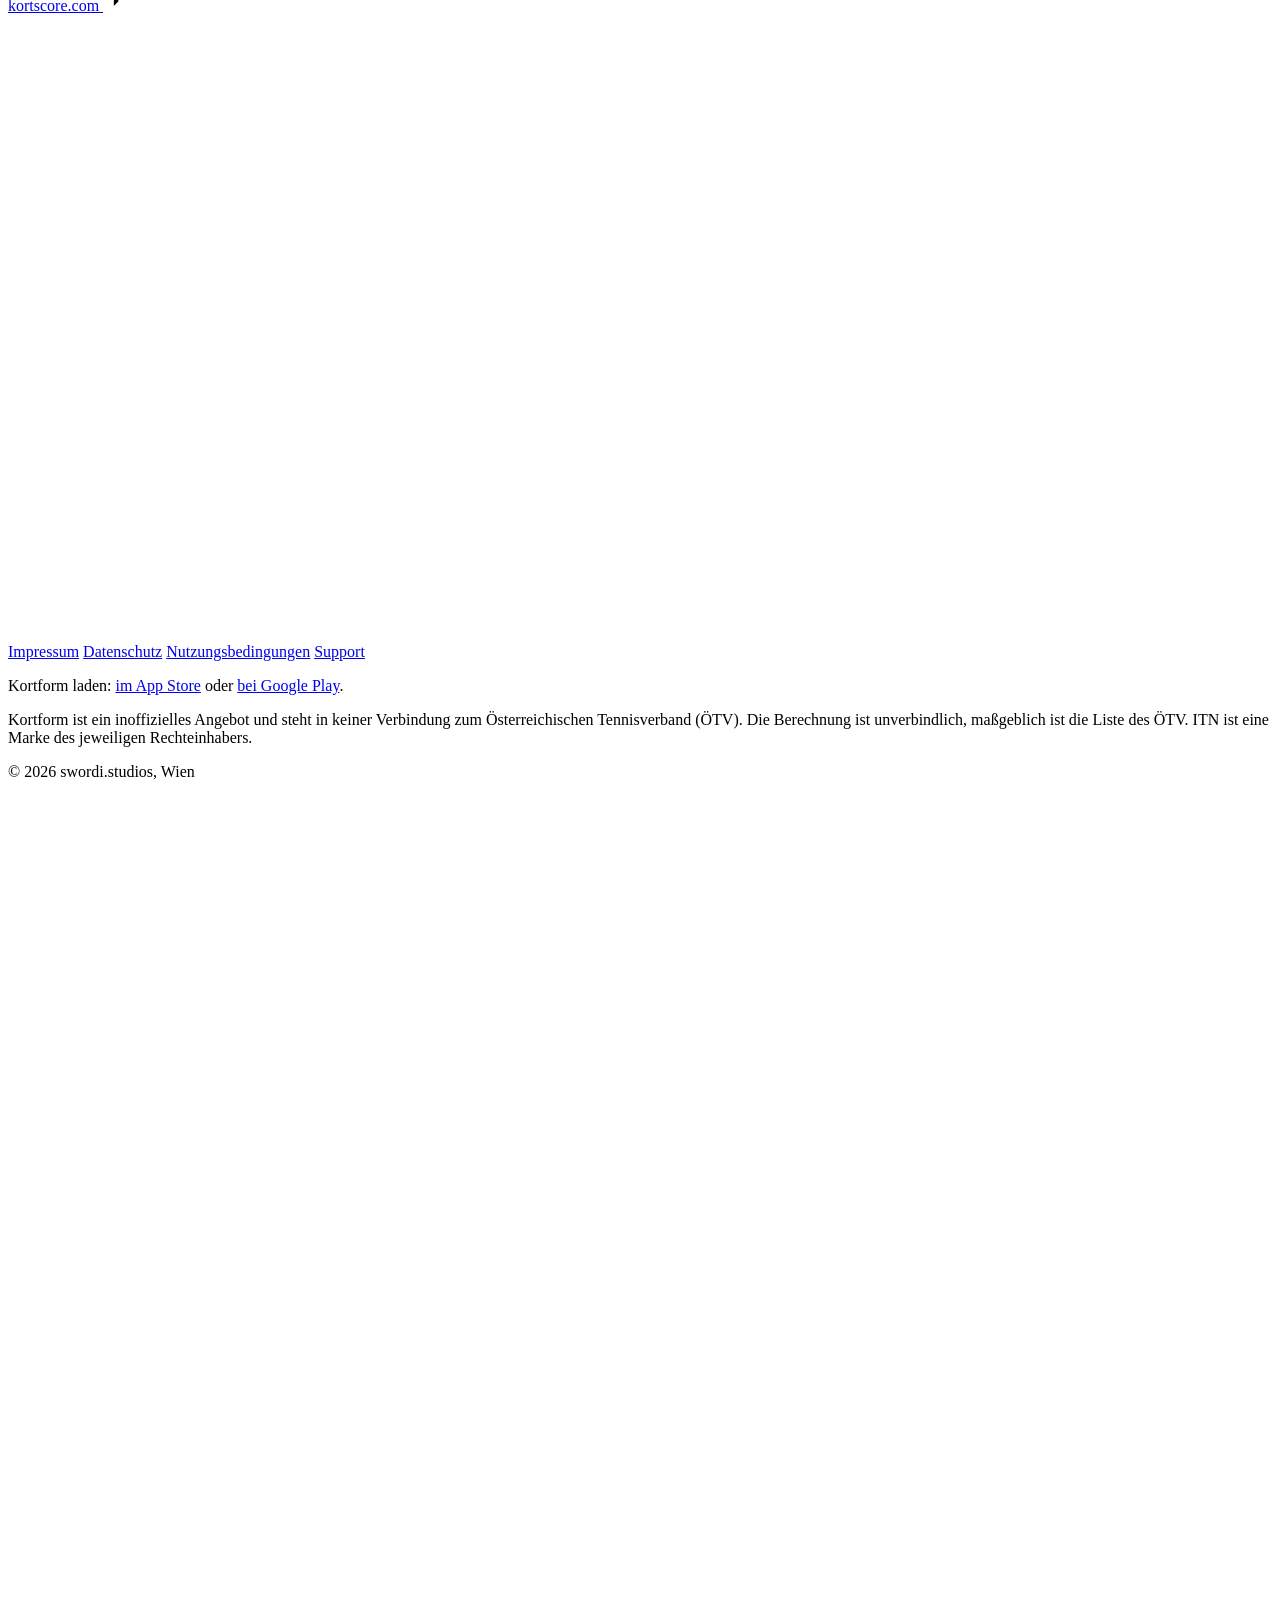
==== commit 287c2aa4: "Refresh the remaining app screenshots to the current app The six images show the current tab bar and" ====
--- a/site/index.html
+++ b/site/index.html
@@ -61,7 +61,7 @@
 
       <figure class="hero-shot">
         <div class="crop crop-abfrage">
-          <img src="/img/app-verfuegbarkeit.webp" alt="Verfügbarkeitsabfrage der App aus Sicht der Mannschaftsführung: Antworten zum nächsten Spieltag als Liste: sieben mit Ja, eine mit Unter Umständen" width="720" height="1616" decoding="async" fetchpriority="high">
+          <img src="/img/app-verfuegbarkeit.webp" alt="Verfügbarkeitsabfrage der App aus Sicht der Mannschaftsführung: Antworten zum Spieltag am 28.11. als Liste: sechs mit Ja, eine mit Vielleicht" width="720" height="1616" decoding="async" fetchpriority="high">
         </div>
       </figure>
     </div>
@@ -96,13 +96,13 @@
       <div class="stairs">
         <figure class="step">
           <div class="crop crop-liga">
-            <img src="/img/app-liga.webp" alt="Liga-Übersicht der App: Tabelle, Spielplan und Prognose für die eigene Mannschaft" width="720" height="1616" loading="lazy" decoding="async">
+            <img src="/img/app-liga.webp" alt="Liga-Übersicht der App: Prognose mit Siegchance fürs nächste Match und Saison-Forecast, darunter die Tabelle mit der eigenen Mannschaft auf Platz 2" width="720" height="1616" loading="lazy" decoding="async">
           </div>
           <figcaption>Liga mit Prognose</figcaption>
         </figure>
         <figure class="step step-2">
           <div class="crop crop-mannschaft">
-            <img src="/img/app-kader.webp" alt="Kader der Liga in der App: jede Spieler*in der Mannschaft mit ITN, Bilanz und Form" width="720" height="1616" loading="lazy" decoding="async">
+            <img src="/img/app-kader.webp" alt="Kader der eigenen Mannschaft in der App: neun gemeldete Spieler*innen mit ITN, Einsätzen und Bilanz" width="720" height="1616" loading="lazy" decoding="async">
           </div>
           <figcaption>Kader mit ITN</figcaption>
         </figure>
@@ -124,7 +124,7 @@
       <div class="wrap field-inner">
         <div class="field-copy">
           <h2 id="verfuegbarkeit">Deine Spieler*innen brauchen keine App.</h2>
-          <p>Kortform legt die Saison automatisch an, du teilst nur den Link. Er öffnet eine Webseite: Ja, Nein oder Unter Umständen, optional mit Kommentar, ohne App und ohne Konto. Wer die App hat, antwortet auch dort.</p>
+          <p>Kortform legt die Saison automatisch an, du teilst nur den Link. Er öffnet eine Webseite: Ja, Vielleicht oder Nein, optional mit Kommentar, ohne App und ohne Konto. Wer die App hat, antwortet auch dort.</p>
           <p>Mit Kortform Team siehst du alle Antworten je Spieltag und Saison, erinnerst per Tipp, wer noch fehlt, und die Antworten fließen direkt in den Aufstellungsplaner. Den Link und die Zahl der Antworten hast du auch gratis.</p>
           <p>Antworten ist immer gratis. Die Abfrage nimmt auch nach dem Ende von Team weiter Antworten an.</p>
         </div>
@@ -154,8 +154,8 @@
 
       <div class="stairs stairs-one">
         <figure class="step">
-          <div class="crop crop-verlauf">
-            <img src="/img/app-aufstellung.webp" alt="Aufstellungsplaner der App: Einzel und Doppel nach ITN mit Siegchance je Position" width="720" height="1616" loading="lazy" decoding="async">
+          <div class="crop crop-aufstellung">
+            <img src="/img/app-aufstellung.webp" alt="Aufstellungsplaner der App: sechs Einzel nach ITN mit Gegner*innen und Siegchance je Position, darüber die Siegchance der ganzen Aufstellung mit 61 %" width="720" height="1616" loading="lazy" decoding="async">
           </div>
           <figcaption>Aufstellung mit Siegchance</figcaption>
         </figure>
@@ -222,9 +222,9 @@
         </figure>
         <figure class="step step-2">
           <div class="crop crop-verlauf">
-            <img src="/img/app-verlauf.webp" alt="Verlauf-Ansicht der App: aktueller Wert 7,512, minus 0,270 seit 2. Jänner, Diagramm der Saison mit fallender Kurve und die Karte Nächstes Match" width="720" height="1616" loading="lazy" decoding="async">
-          </div>
-          <figcaption>Verlauf</figcaption>
+            <img src="/img/app-verlauf.webp" alt="Profil in der App: aktueller Wert 7,512, minus 0,270 seit 2. Jänner, der Hinweis auf eingetragene Verfügbarkeiten und das Diagramm der Saison mit fallender Kurve" width="720" height="1616" loading="lazy" decoding="async">
+          </div>
+          <figcaption>Profil mit Verlauf</figcaption>
         </figure>
       </div>
 
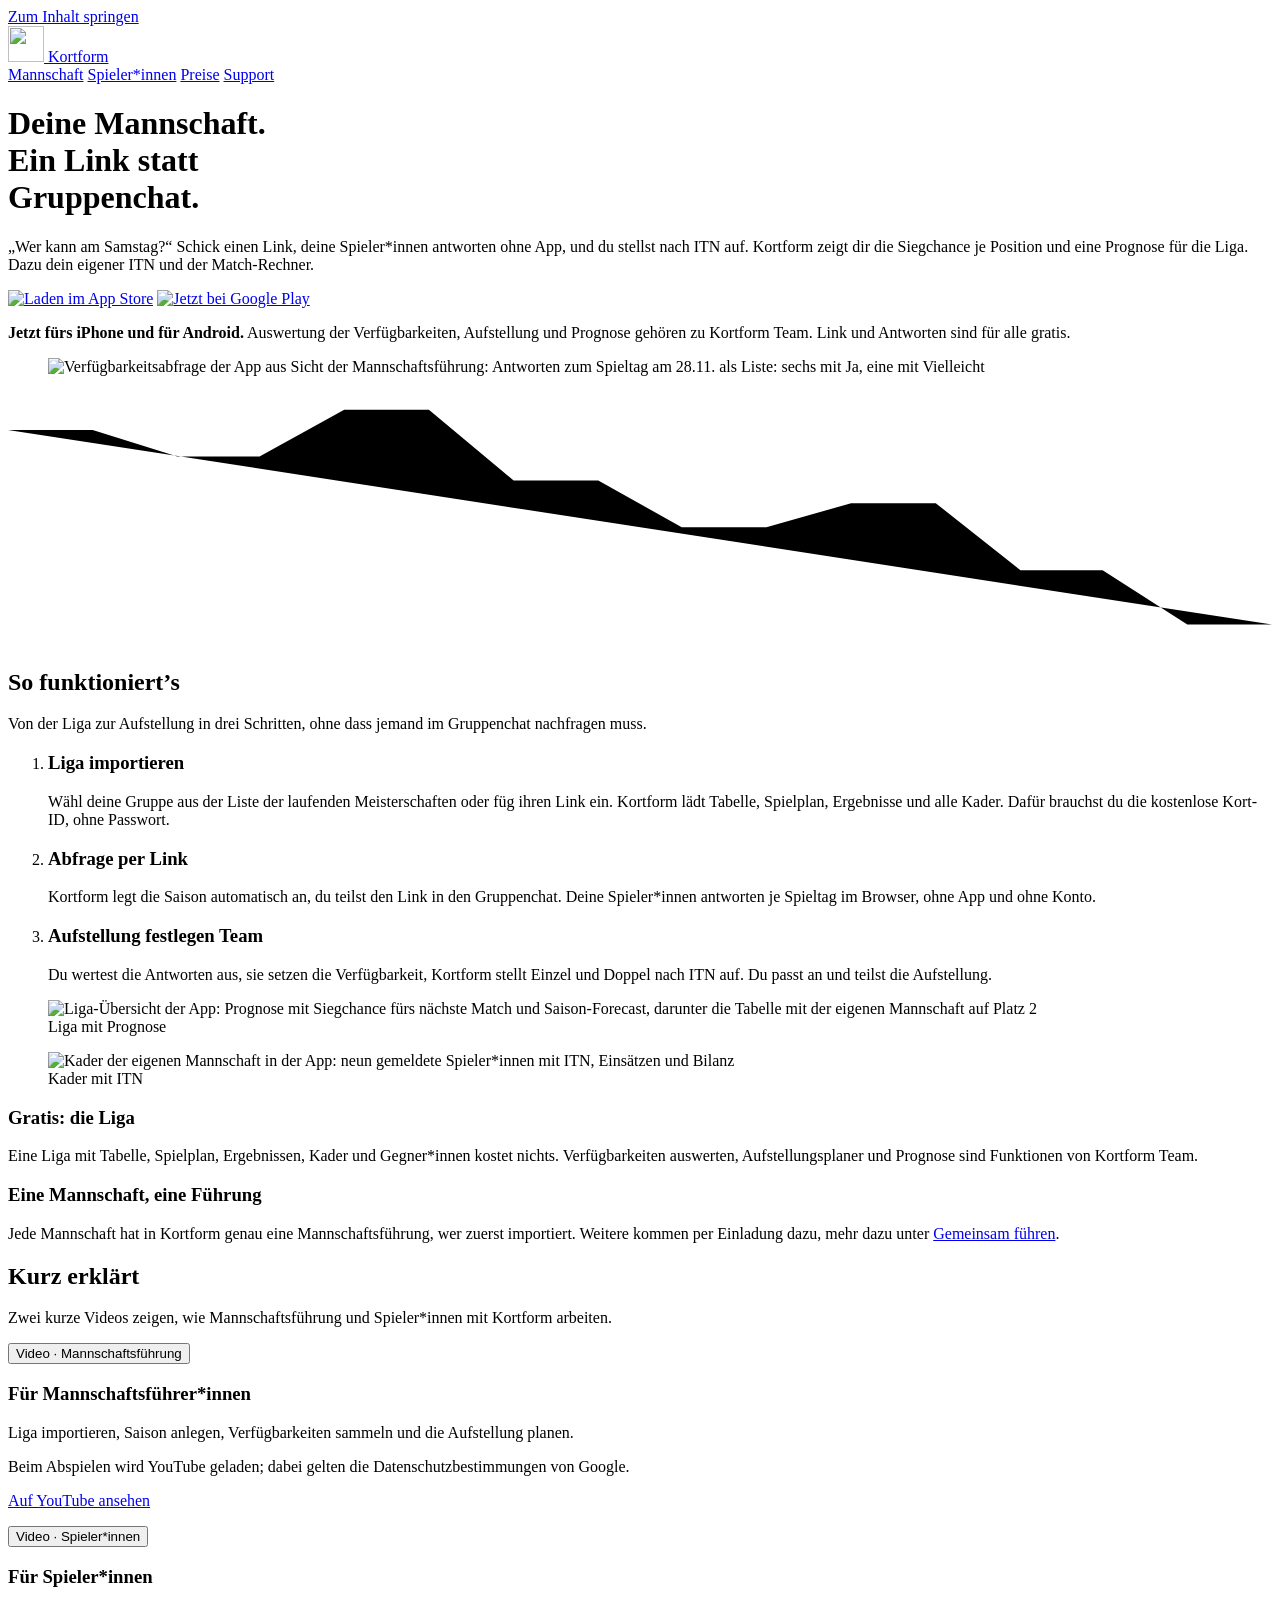
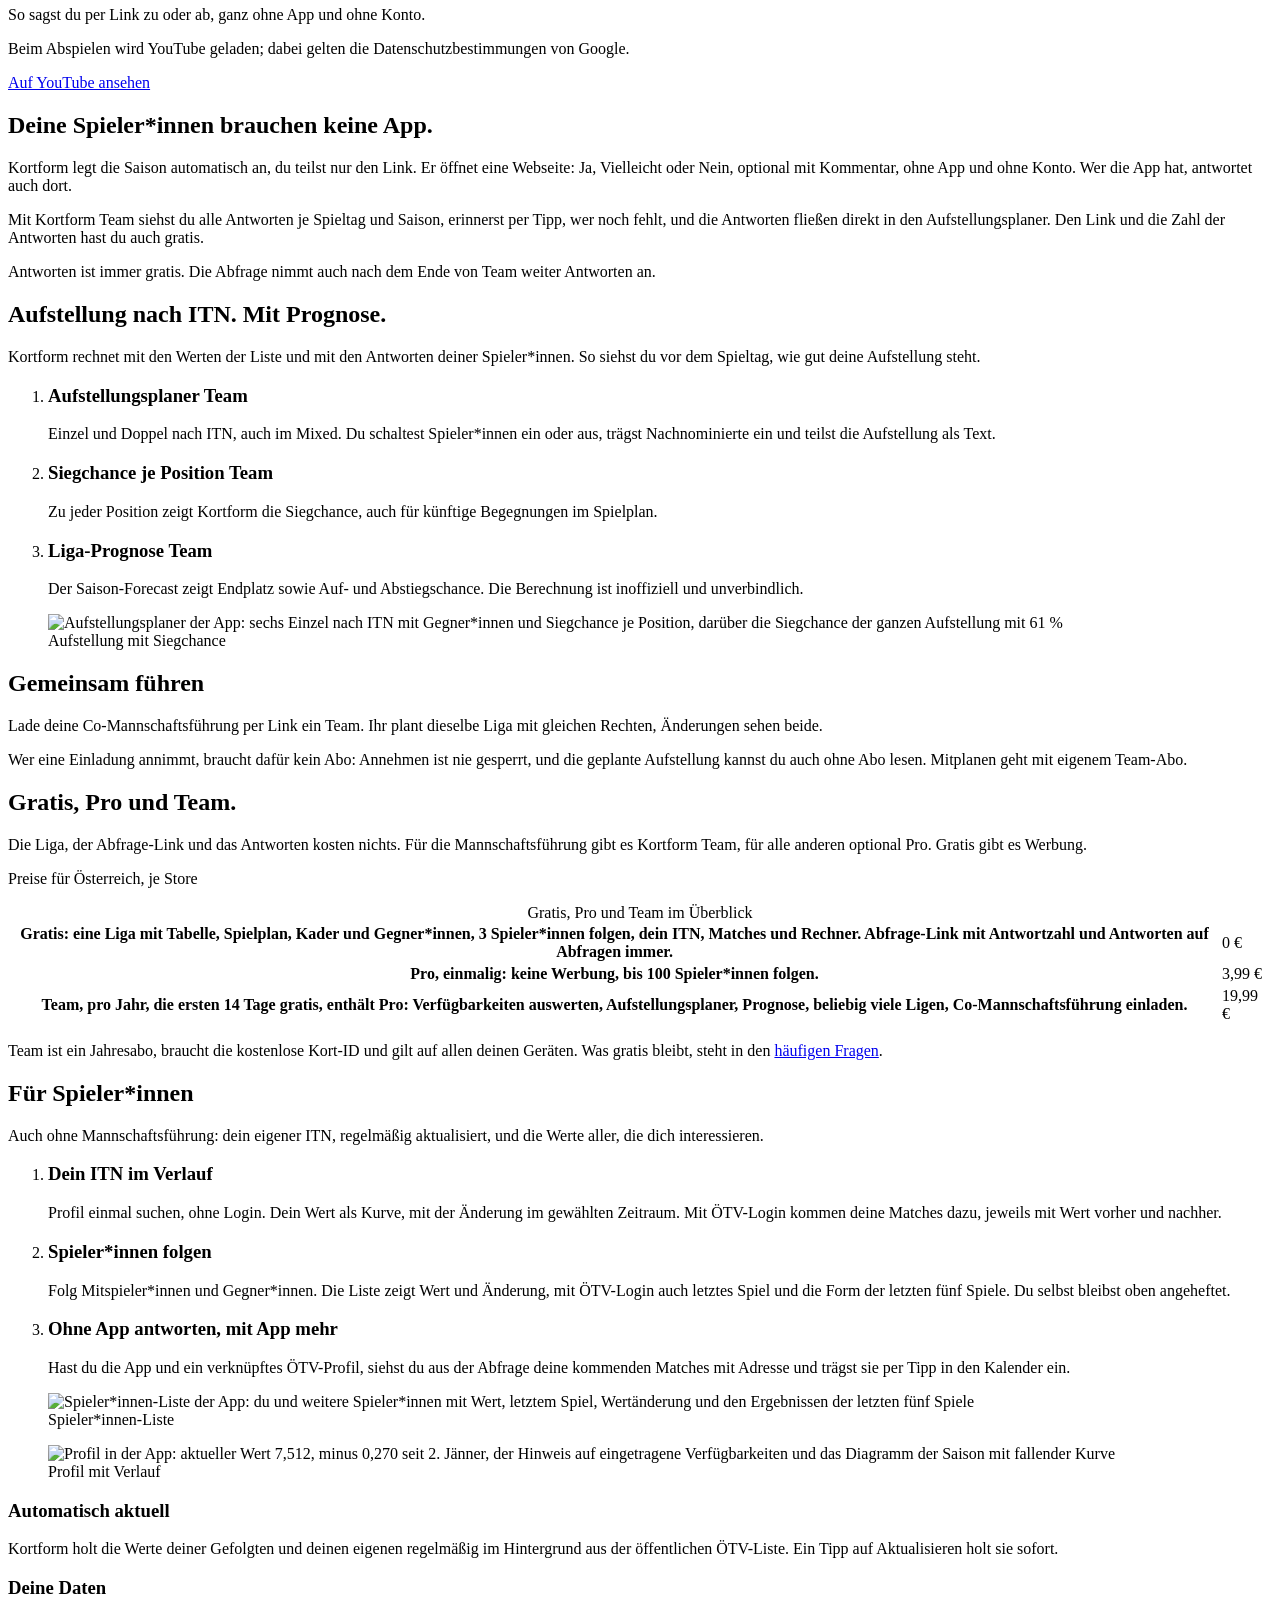
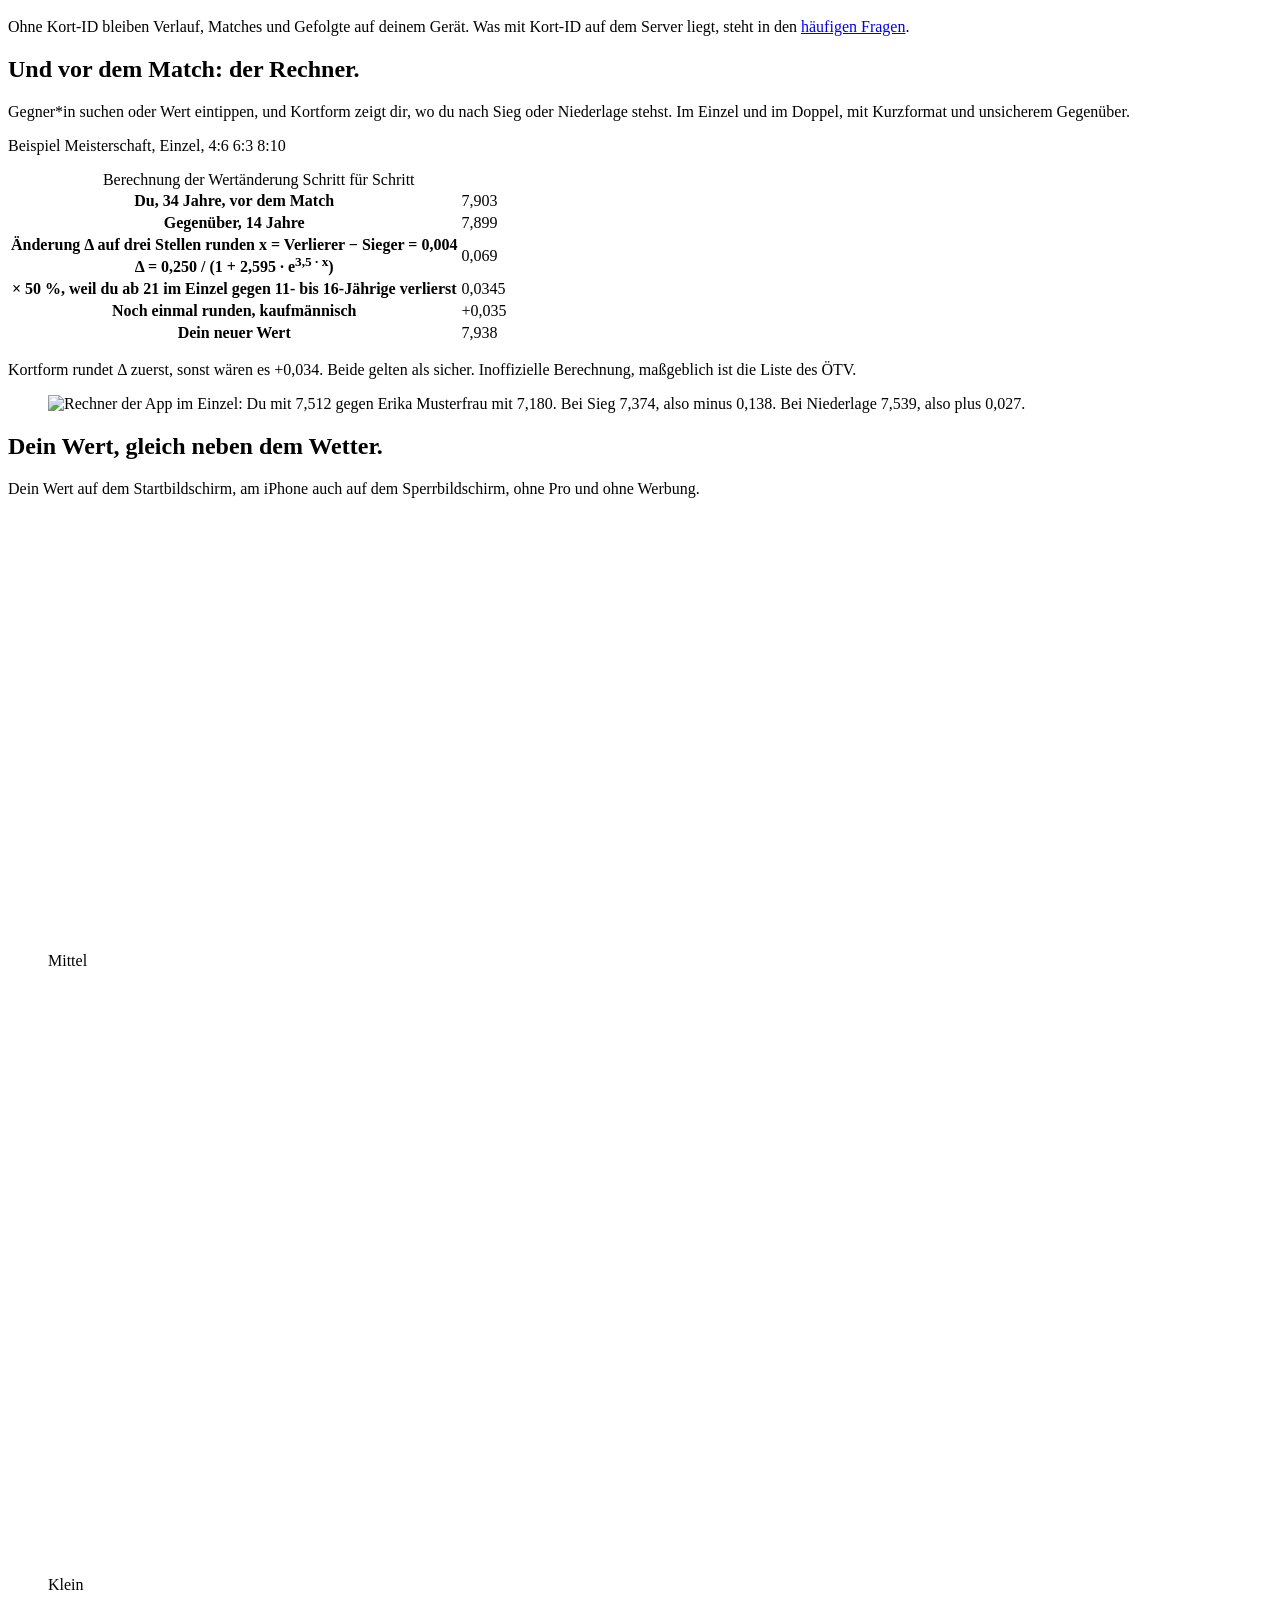
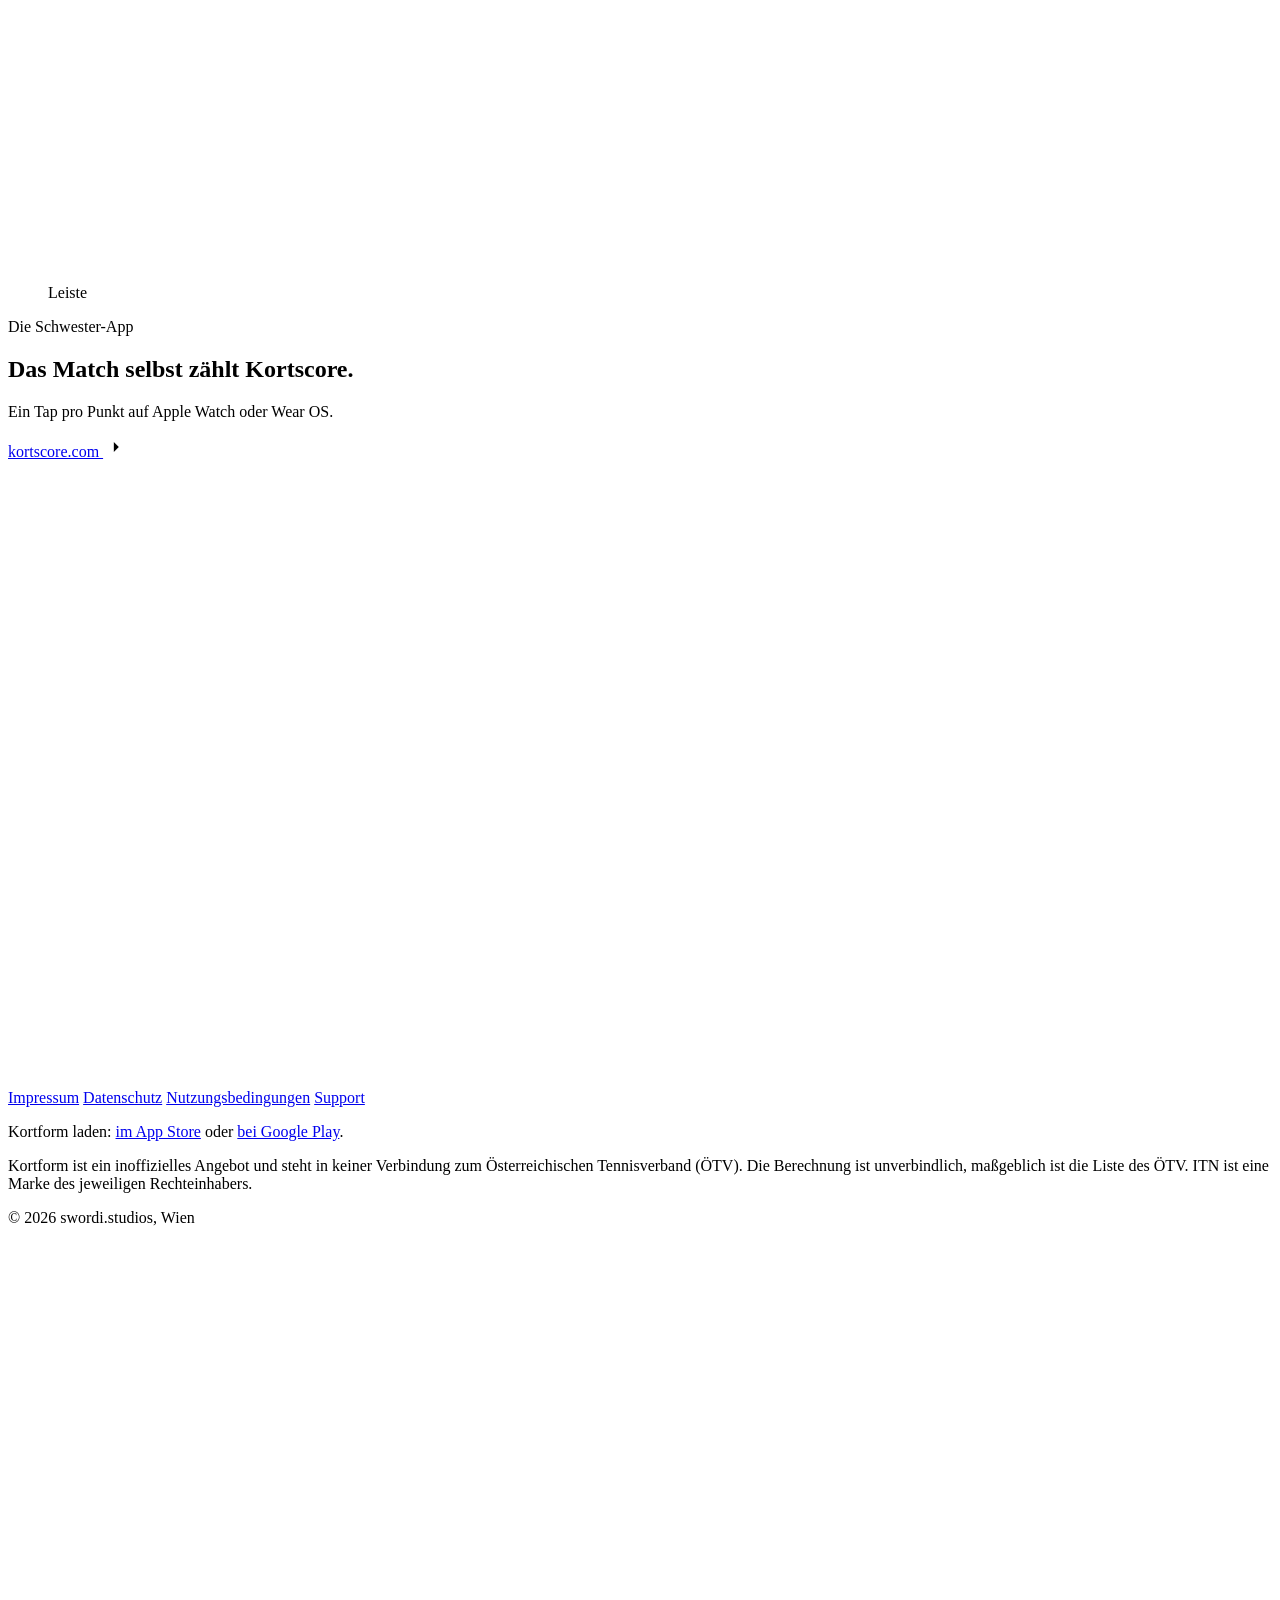
==== commit 51d8174a: "Add click-to-load explainer videos for captains and players Embed the two YouTube explainer videos o" ====
--- a/site/index.html
+++ b/site/index.html
@@ -7,7 +7,7 @@
   <meta name="description" content="Kortform für Mannschaftsführer*innen im Tennis: Verfügbarkeit per Link abfragen, Spieler*innen antworten ohne App. Mit Kortform Team: Antworten auswerten, Aufstellung nach ITN planen, Liga-Prognose und gemeinsam mit der Co-Mannschaftsführung führen. Dazu dein eigener ITN, der Match-Rechner und Widgets.">
   <link rel="canonical" href="https://kortform.at/">
   <meta name="apple-itunes-app" content="app-id=6826770040">
-  <meta http-equiv="Content-Security-Policy" content="default-src 'none'; img-src 'self'; style-src 'self'; script-src 'self'; connect-src https://swordistudios.goatcounter.com/count; font-src 'self'; base-uri 'none'; form-action 'none'">
+  <meta http-equiv="Content-Security-Policy" content="default-src 'none'; img-src 'self'; style-src 'self'; script-src 'self'; frame-src https://www.youtube-nocookie.com; connect-src https://swordistudios.goatcounter.com/count; font-src 'self'; base-uri 'none'; form-action 'none'">
   <meta name="theme-color" content="#faf9f5" media="(prefers-color-scheme: light)">
   <meta name="theme-color" content="#16150f" media="(prefers-color-scheme: dark)">
 
@@ -32,6 +32,7 @@
   <meta name="twitter:title" content="Kortform – Mannschaft &amp; ITN">
   <meta name="twitter:description" content="Deine Mannschaft. Ein Link statt Gruppenchat: Verfügbarkeit abfragen, Spieler*innen antworten ohne App. Mit Kortform Team: Antworten auswerten, Aufstellung nach ITN planen und die Liga-Prognose im Blick. Dazu dein eigener ITN und der Match-Rechner.">
   <script data-goatcounter="https://swordistudios.goatcounter.com/count" async src="/count.js"></script>
+  <script defer src="/video.js"></script>
 </head>
 <body class="home">
   <a class="skip" href="#inhalt">Zum Inhalt springen</a>
@@ -117,6 +118,39 @@
           <h3>Eine Mannschaft, eine Führung</h3>
           <p>Jede Mannschaft hat in Kortform genau eine Mannschaftsführung, wer zuerst importiert. Weitere kommen per Einladung dazu, mehr dazu unter <a href="#gemeinsam">Gemeinsam führen</a>.</p>
         </div>
+      </div>
+    </section>
+
+    <section class="wrap follow videos" aria-labelledby="kurz-erklaert">
+      <div class="follow-copy">
+        <h2 id="kurz-erklaert">Kurz erklärt</h2>
+        <p class="follow-intro">Zwei kurze Videos zeigen, wie Mannschaftsführung und Spieler*innen mit Kortform arbeiten.</p>
+      </div>
+      <div class="video-grid">
+        <article class="video-card" data-video-id="Pl2w1N28qjk" data-video-title="Kortform erklärt: für Mannschaftsführer*innen">
+          <div class="video-frame">
+            <button type="button" class="video-play" aria-label="Video abspielen: Kortform für Mannschaftsführer*innen">
+              <span class="video-kicker">Video · Mannschaftsführung</span>
+              <span class="video-icon" aria-hidden="true"></span>
+            </button>
+          </div>
+          <h3>Für Mannschaftsführer*innen</h3>
+          <p>Liga importieren, Saison anlegen, Verfügbarkeiten sammeln und die Aufstellung planen.</p>
+          <p class="video-note">Beim Abspielen wird YouTube geladen; dabei gelten die Datenschutzbestimmungen von Google.</p>
+          <p class="video-link"><a href="https://youtu.be/Pl2w1N28qjk" target="_blank" rel="noopener">Auf YouTube ansehen</a></p>
+        </article>
+        <article class="video-card" data-video-id="nzSf3HTiRtw" data-video-title="Kortform erklärt: für Spieler*innen">
+          <div class="video-frame">
+            <button type="button" class="video-play" aria-label="Video abspielen: Kortform für Spieler*innen">
+              <span class="video-kicker">Video · Spieler*innen</span>
+              <span class="video-icon" aria-hidden="true"></span>
+            </button>
+          </div>
+          <h3>Für Spieler*innen</h3>
+          <p>So sagst du per Link zu oder ab, ganz ohne App und ohne Konto.</p>
+          <p class="video-note">Beim Abspielen wird YouTube geladen; dabei gelten die Datenschutzbestimmungen von Google.</p>
+          <p class="video-link"><a href="https://youtu.be/nzSf3HTiRtw" target="_blank" rel="noopener">Auf YouTube ansehen</a></p>
+        </article>
       </div>
     </section>
 
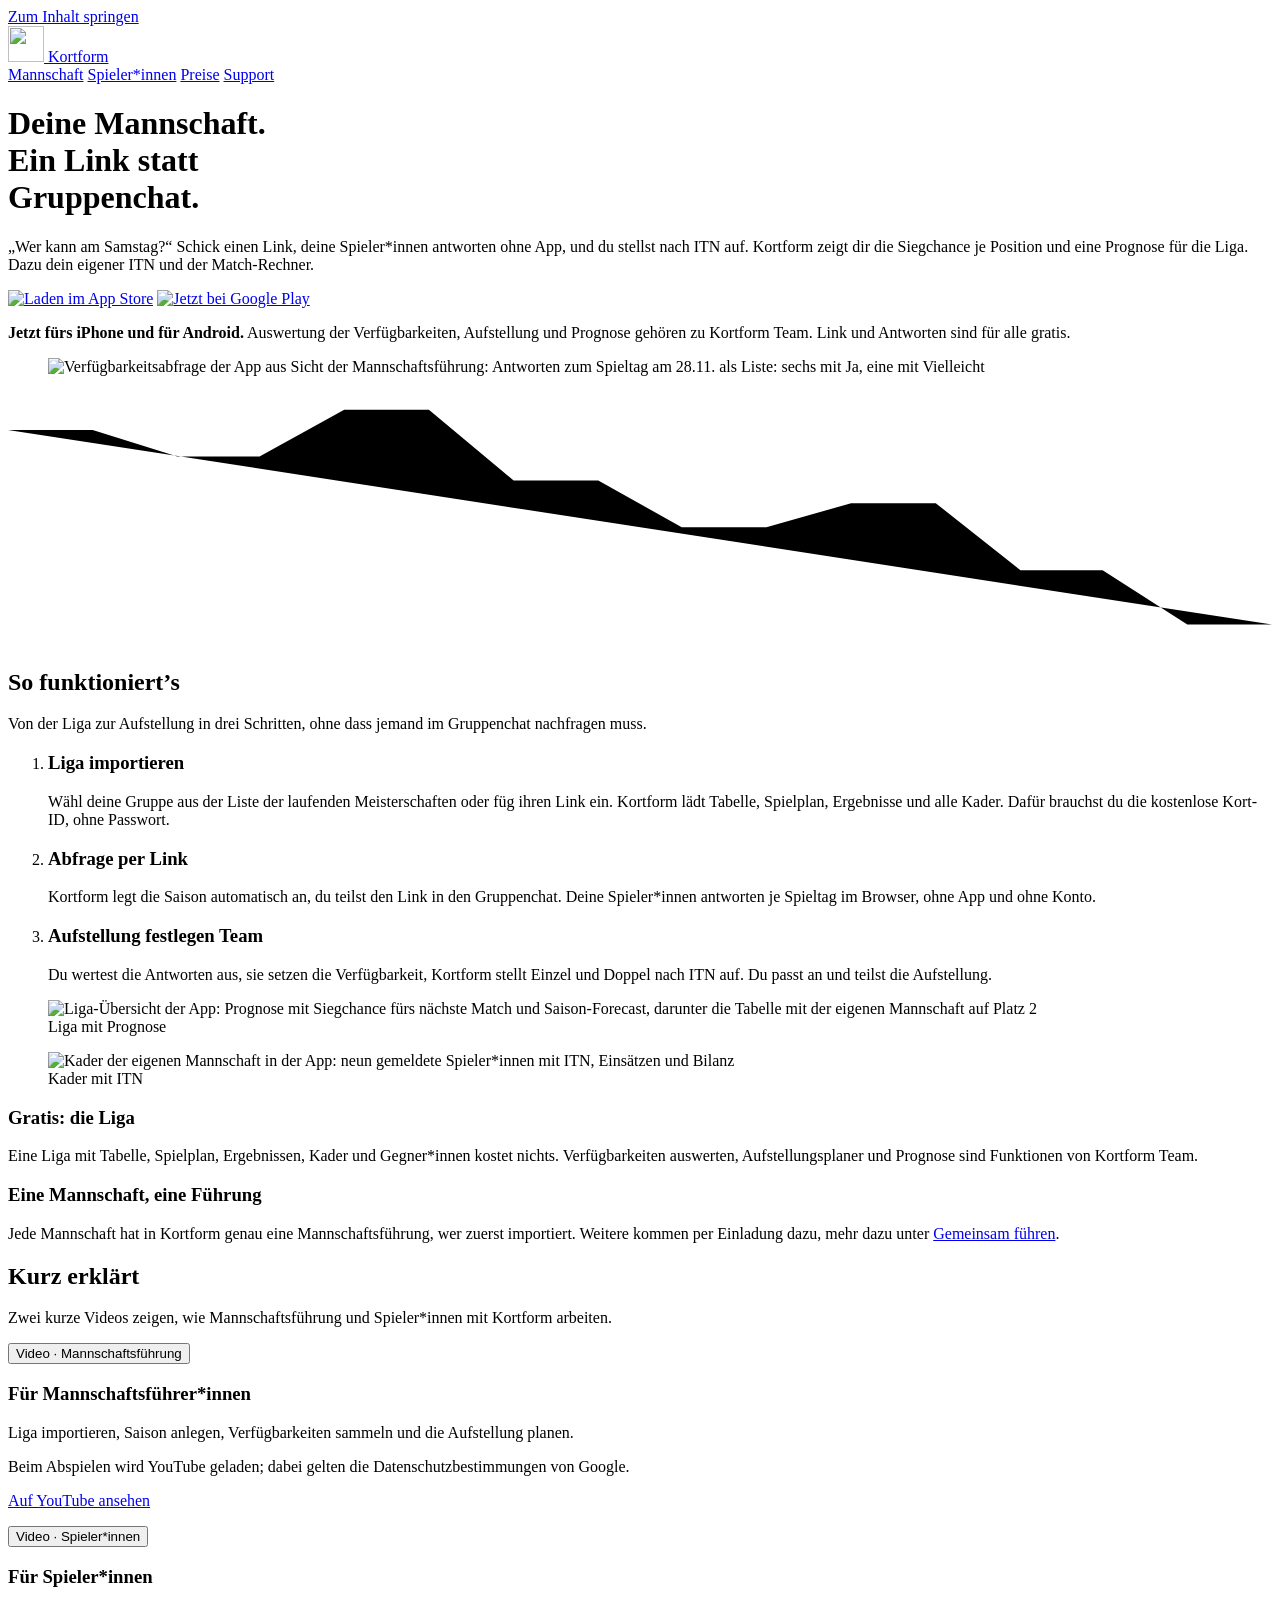
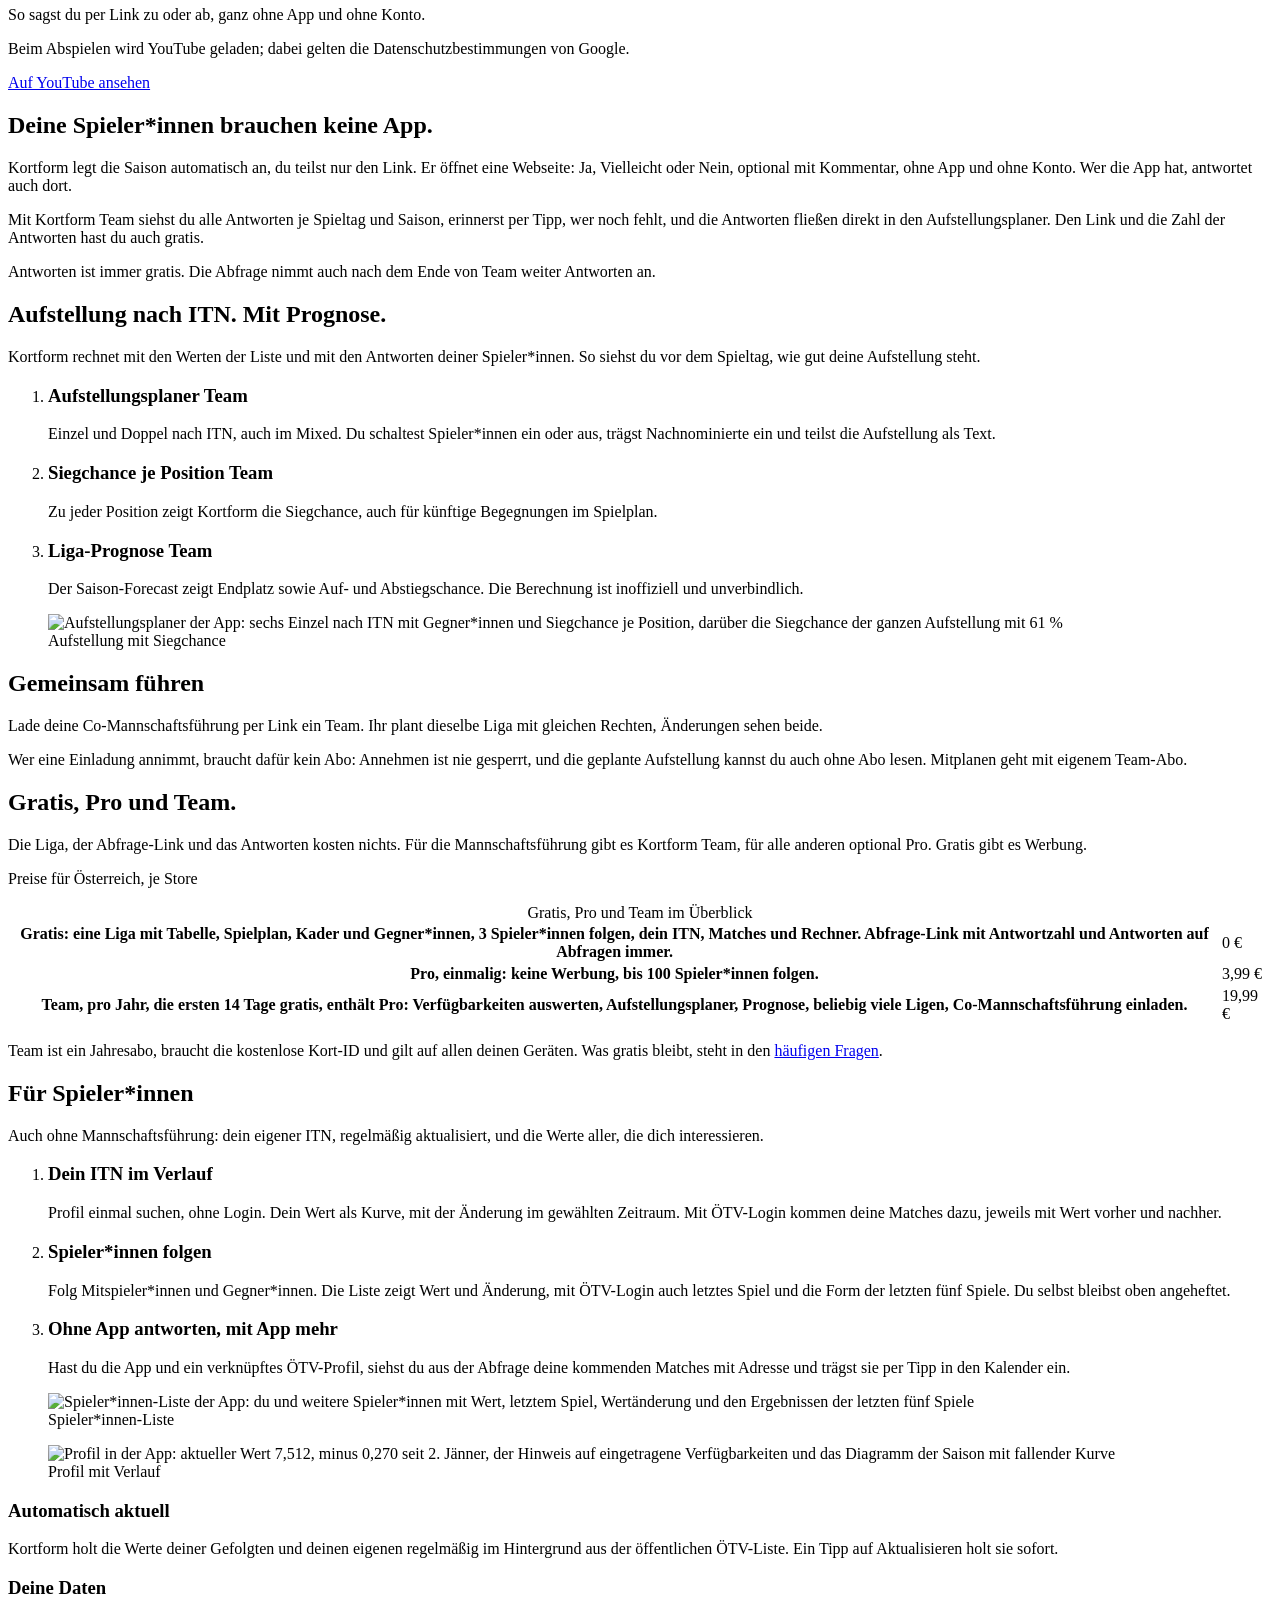
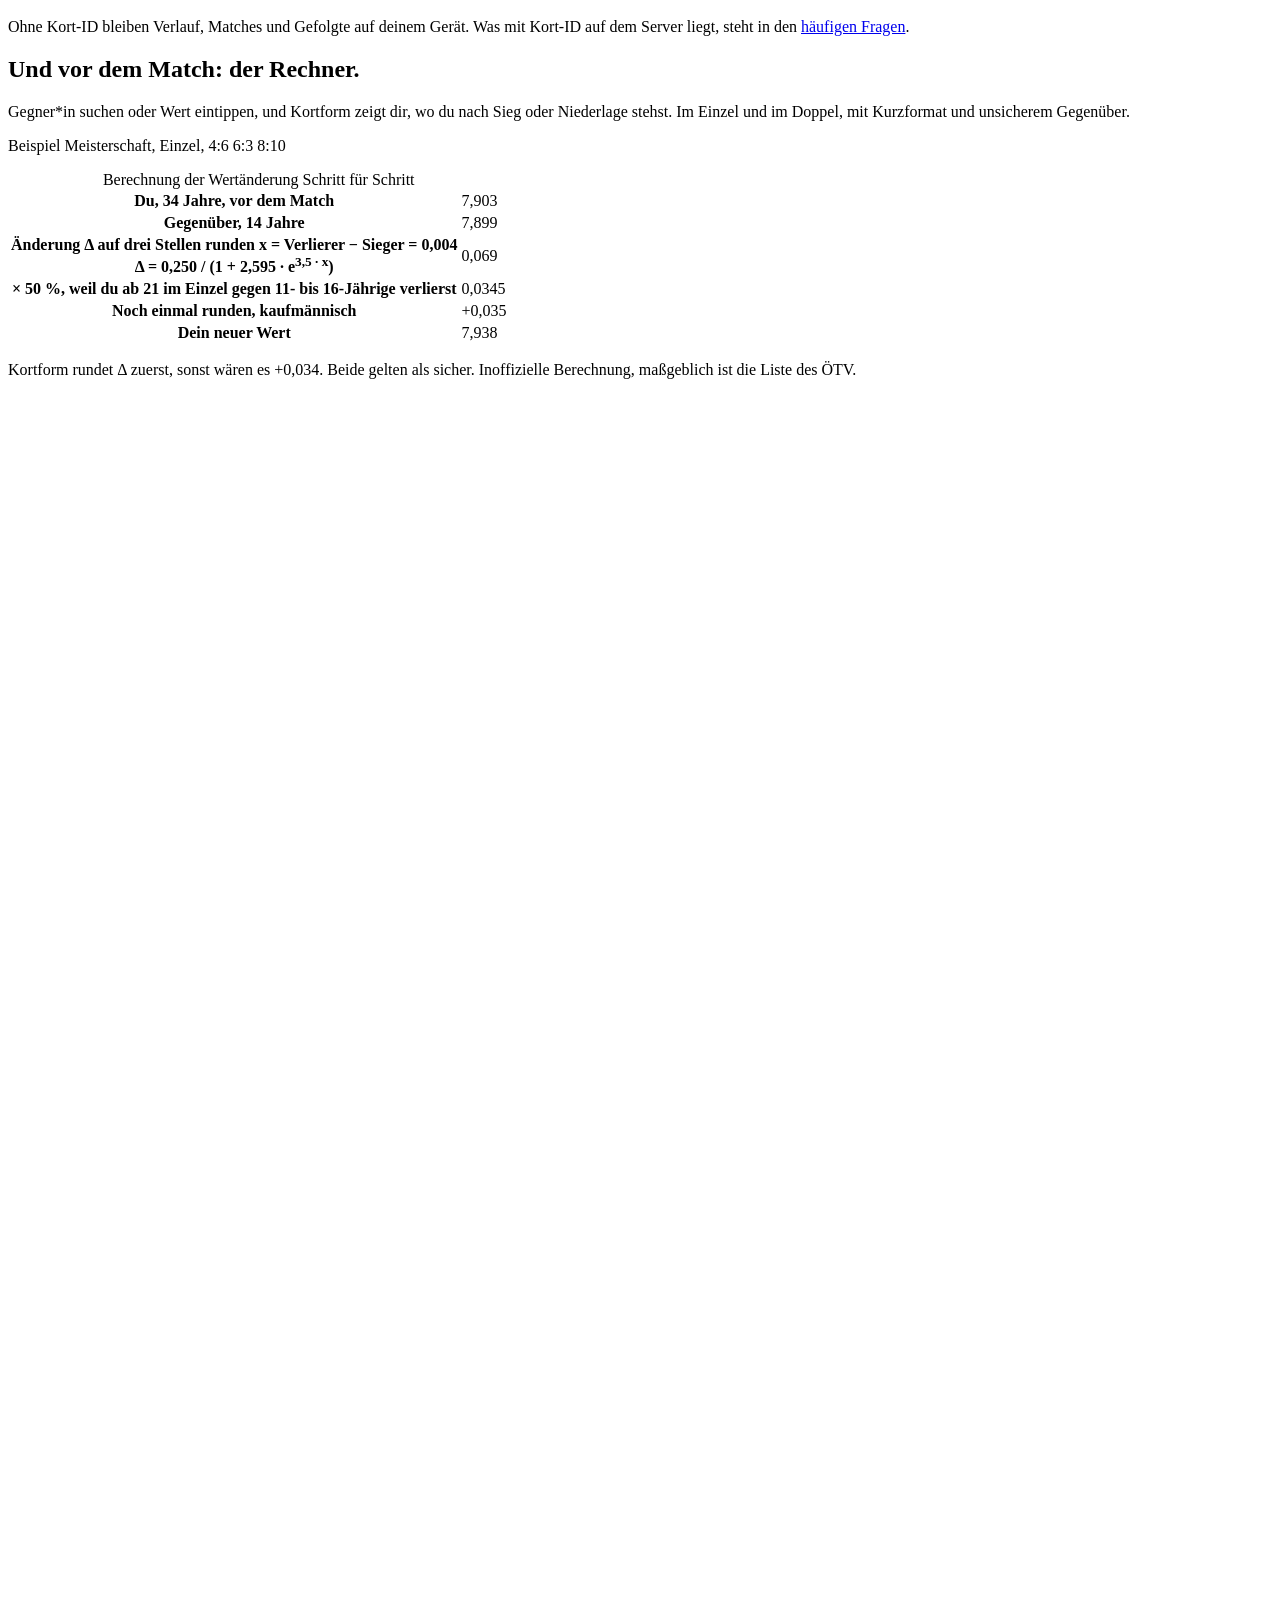
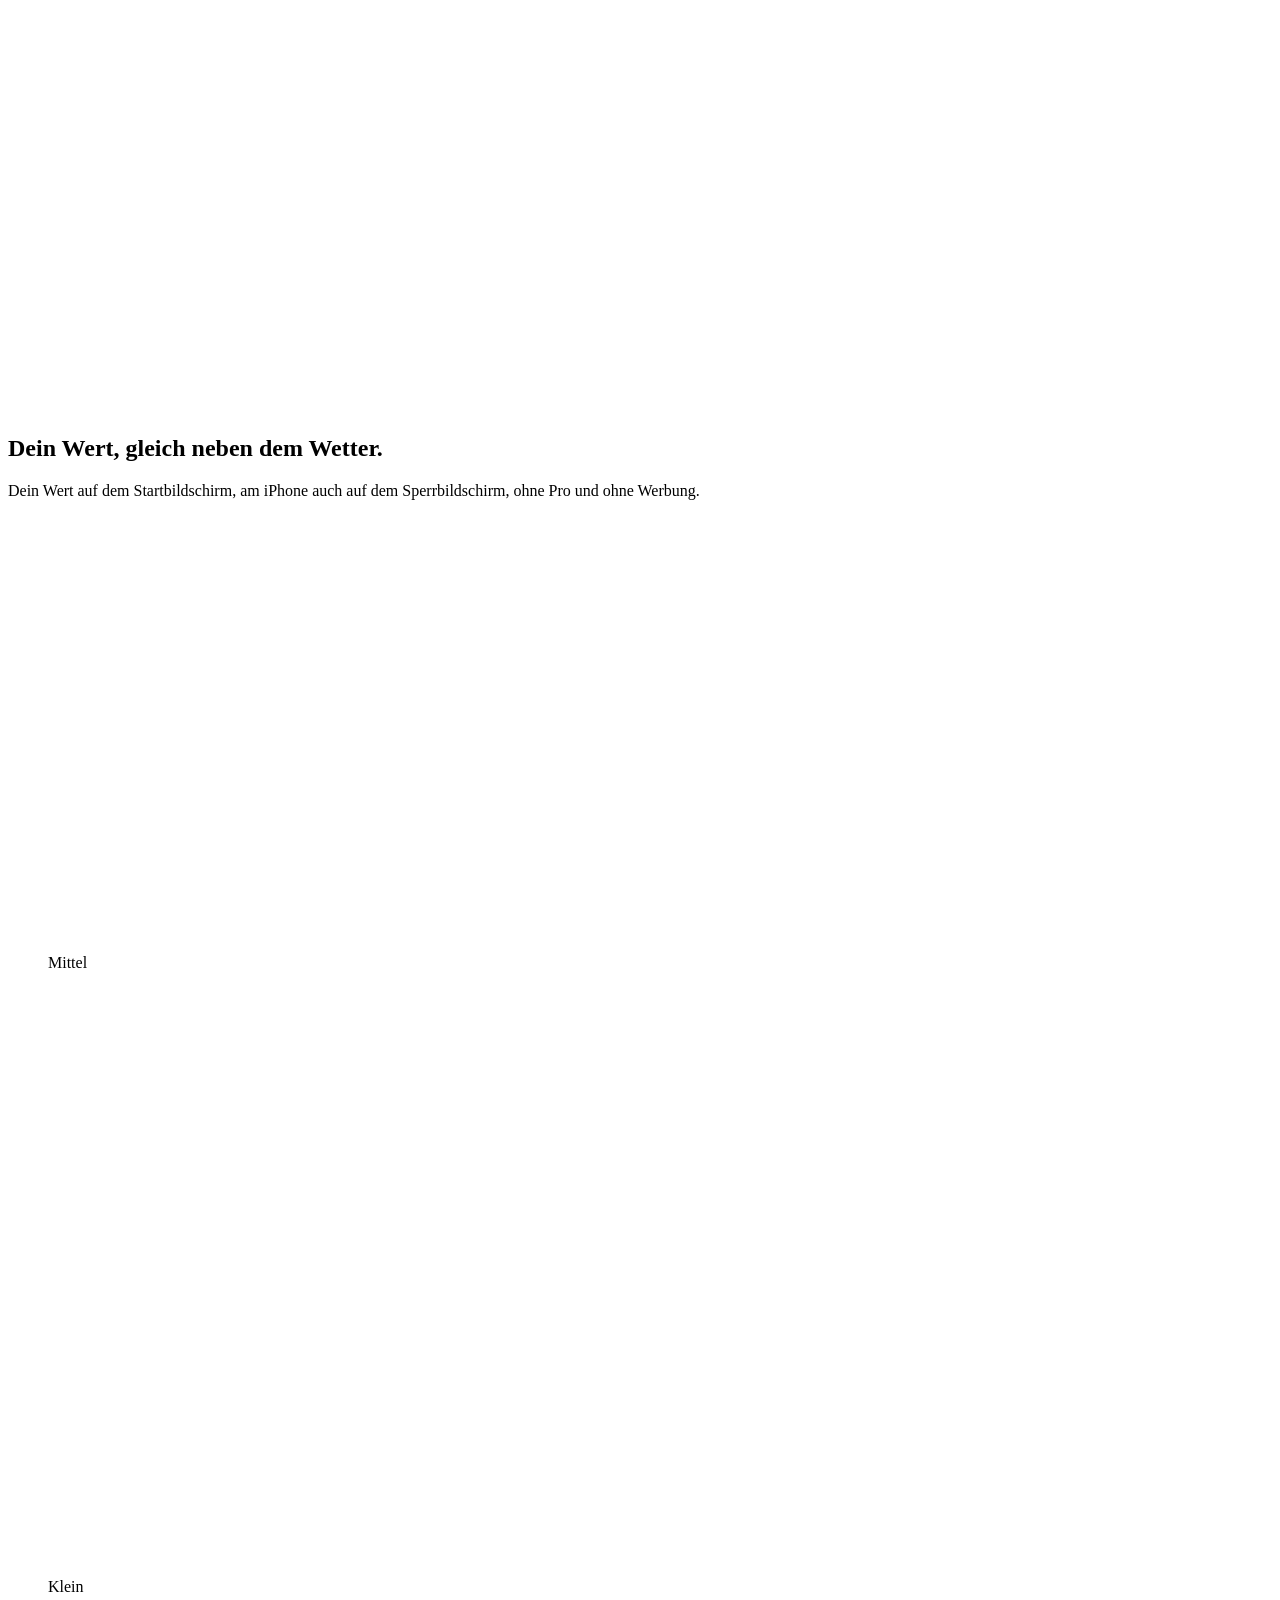
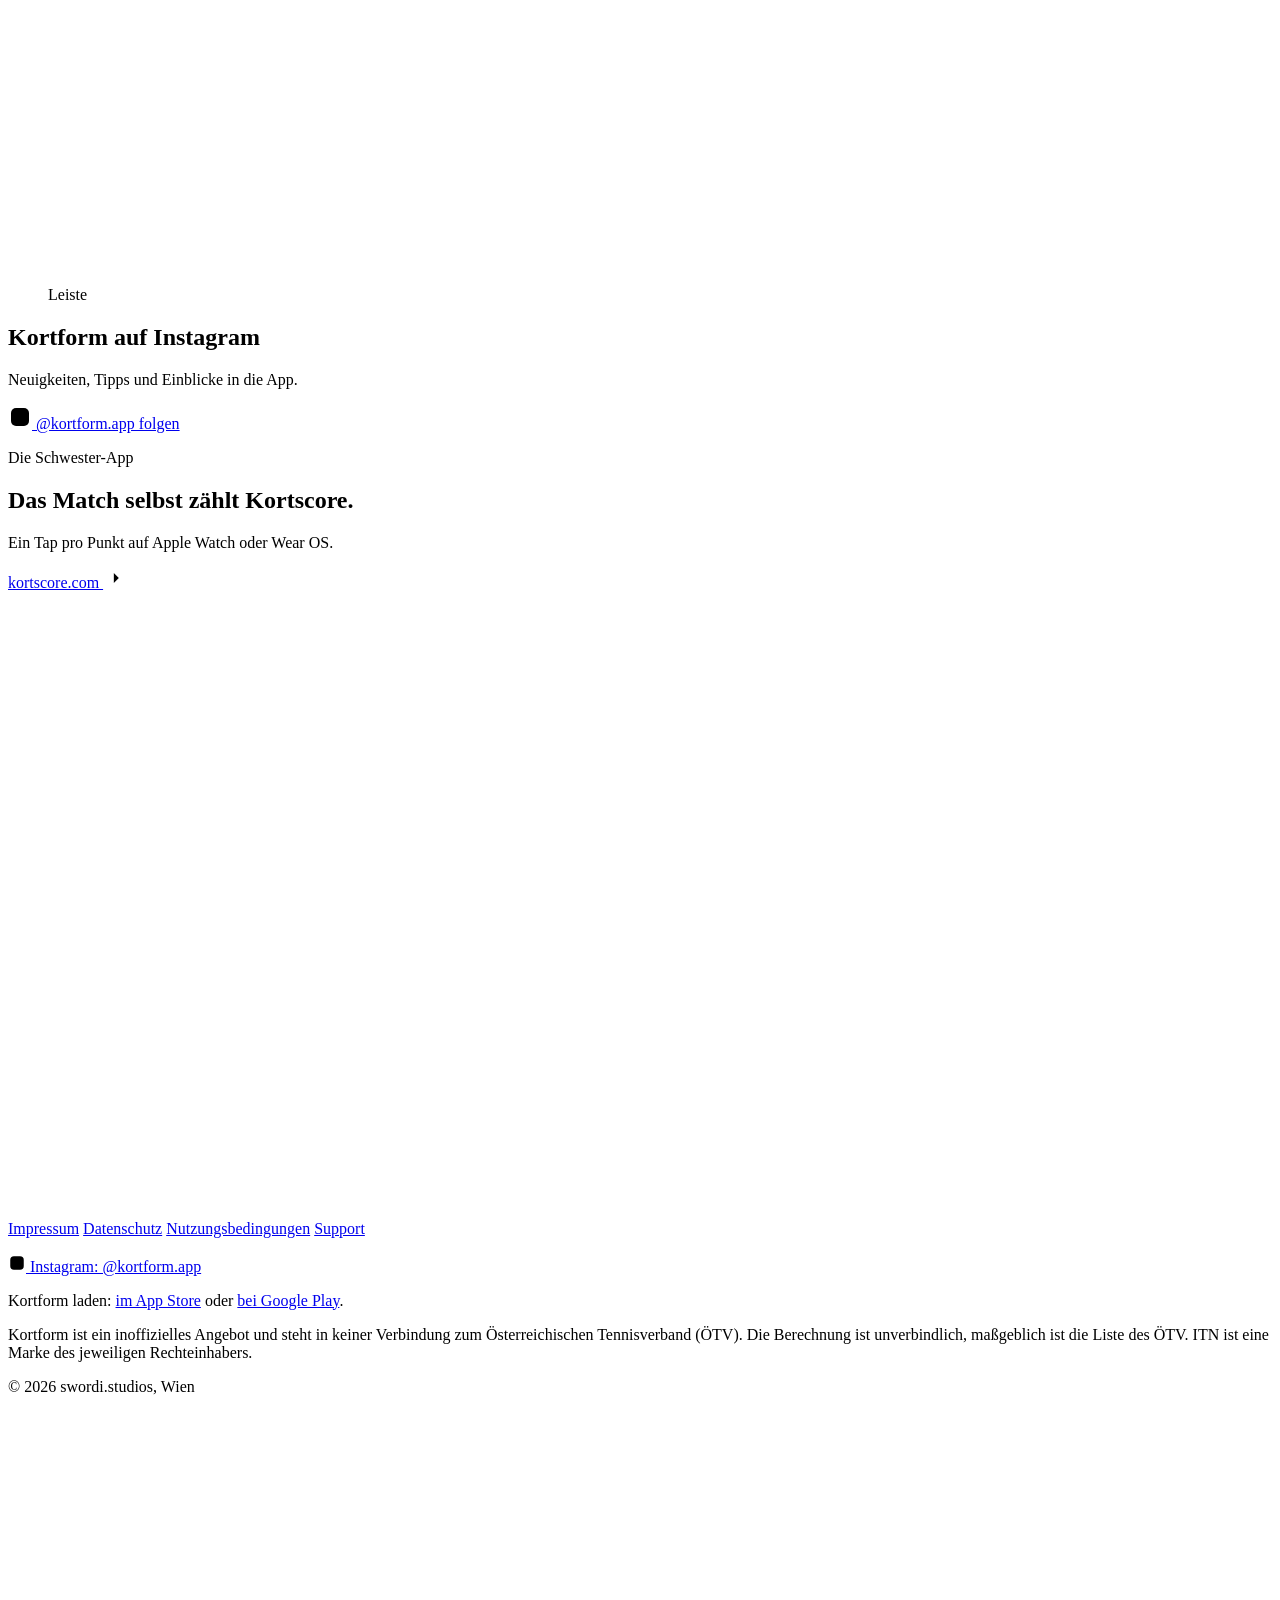
==== commit 26fd837e: "Promote the Kortform Instagram profile Add an Instagram block on the home page, an Instagram link in" ====
--- a/site/index.html
+++ b/site/index.html
@@ -329,6 +329,16 @@
     </section>
 
     <div class="wrap">
+      <section class="insta" aria-labelledby="instagram">
+        <div class="insta-copy">
+          <h2 id="instagram">Kortform auf Instagram</h2>
+          <p>Neuigkeiten, Tipps und Einblicke in die App.</p>
+        </div>
+        <a class="btn insta-btn" href="https://www.instagram.com/kortform.app/" rel="noopener"><svg viewBox="0 0 24 24" width="24" height="24" aria-hidden="true" focusable="false"><rect x="3" y="3" width="18" height="18" rx="5"/><circle cx="12" cy="12" r="4.2"/><circle cx="17.3" cy="6.7" r="1.1" class="dot"/></svg> @kortform.app folgen</a>
+      </section>
+    </div>
+
+    <div class="wrap">
       <section class="sister" aria-labelledby="kortscore">
         <div class="sister-copy">
           <p class="sister-kicker">Die Schwester-App</p>
@@ -348,6 +358,7 @@
       <a href="/nutzungsbedingungen.html">Nutzungsbedingungen</a>
       <a href="/support/">Support</a>
     </nav>
+    <p class="footer-social"><a href="https://www.instagram.com/kortform.app/" rel="noopener"><svg viewBox="0 0 24 24" width="18" height="18" aria-hidden="true" focusable="false"><rect x="3" y="3" width="18" height="18" rx="5"/><circle cx="12" cy="12" r="4.2"/><circle cx="17.3" cy="6.7" r="1.1" class="dot"/></svg> Instagram: @kortform.app</a></p>
     <p class="footer-store">Kortform laden: <a href="https://apps.apple.com/at/app/id6826770040">im App Store</a> oder <a href="https://play.google.com/store/apps/details?id=com.swordistudios.kortform">bei Google Play</a>.</p>
     <p>Kortform ist ein inoffizielles Angebot und steht in keiner Verbindung zum Österreichischen Tennisverband (ÖTV). Die Berechnung ist unverbindlich, maßgeblich ist die Liste des ÖTV. ITN ist eine Marke des jeweiligen Rechteinhabers.</p>
     <p>© 2026 swordi.studios, Wien</p>
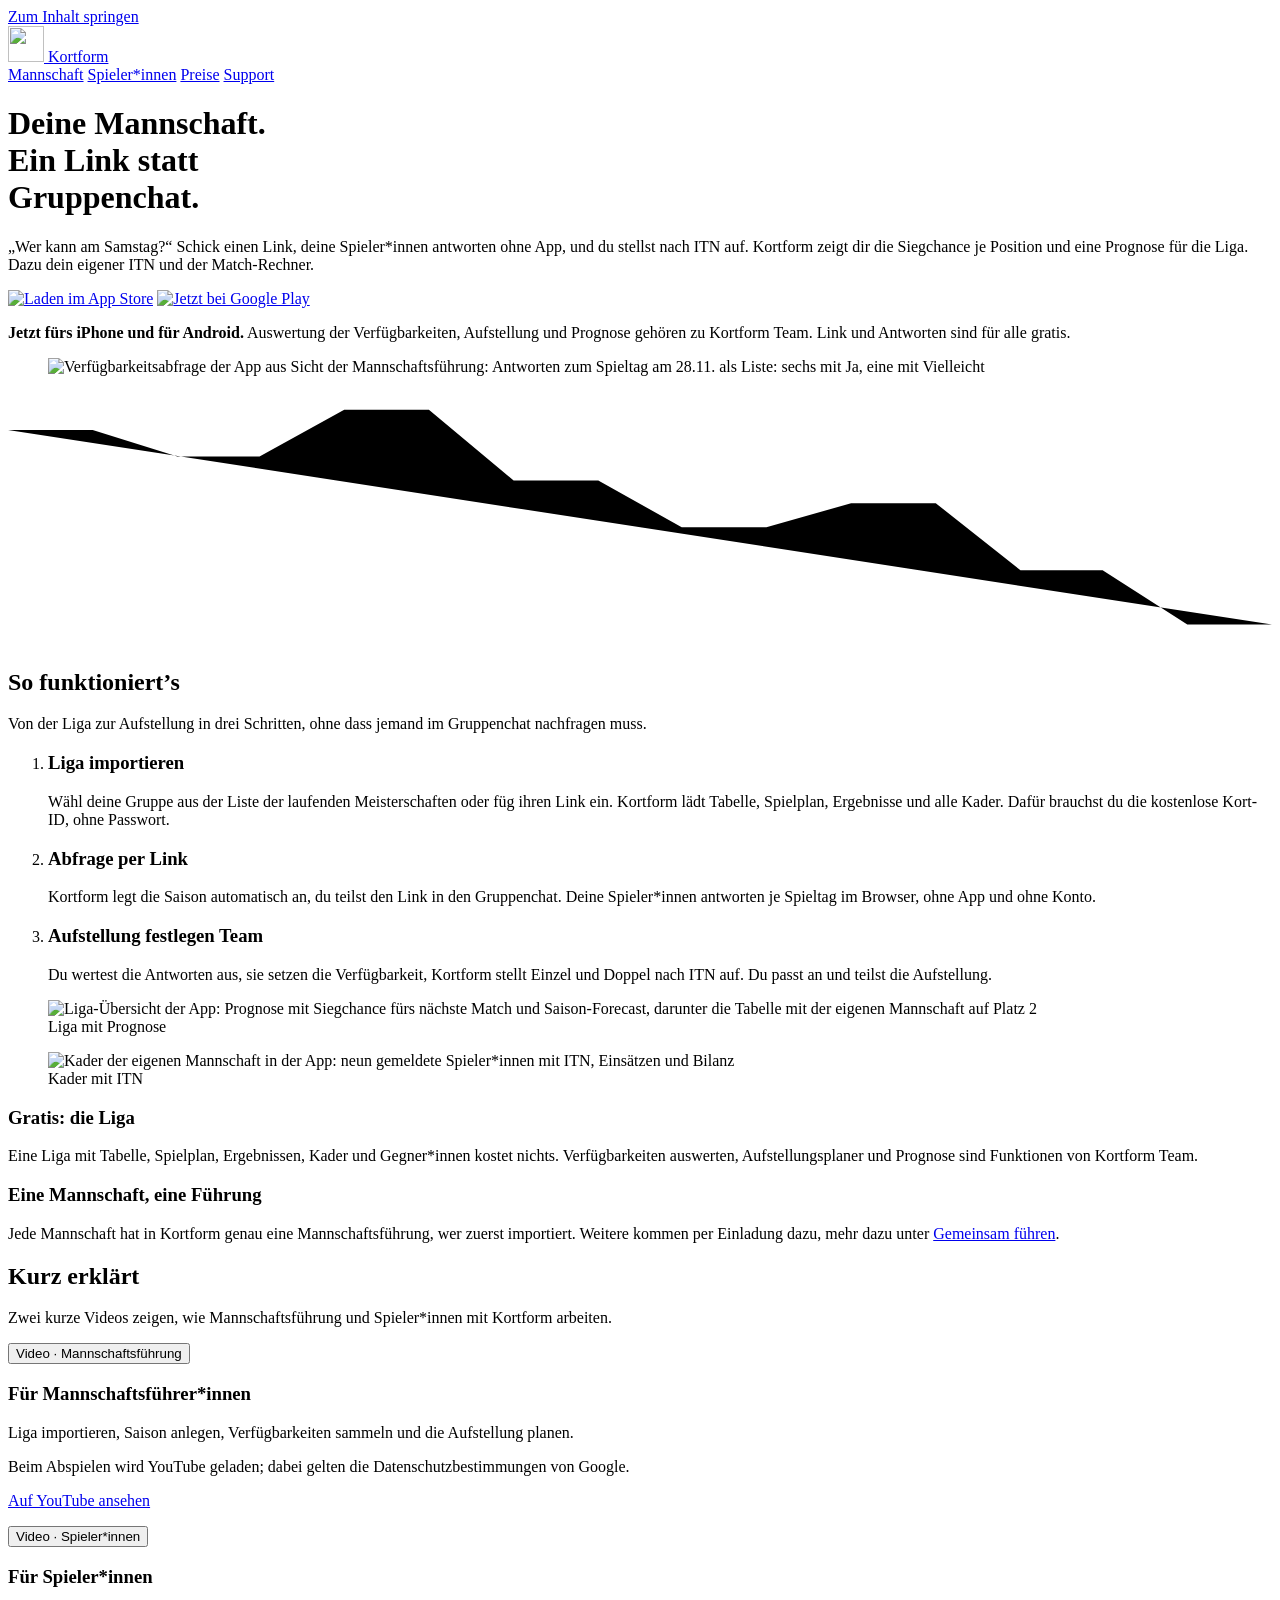
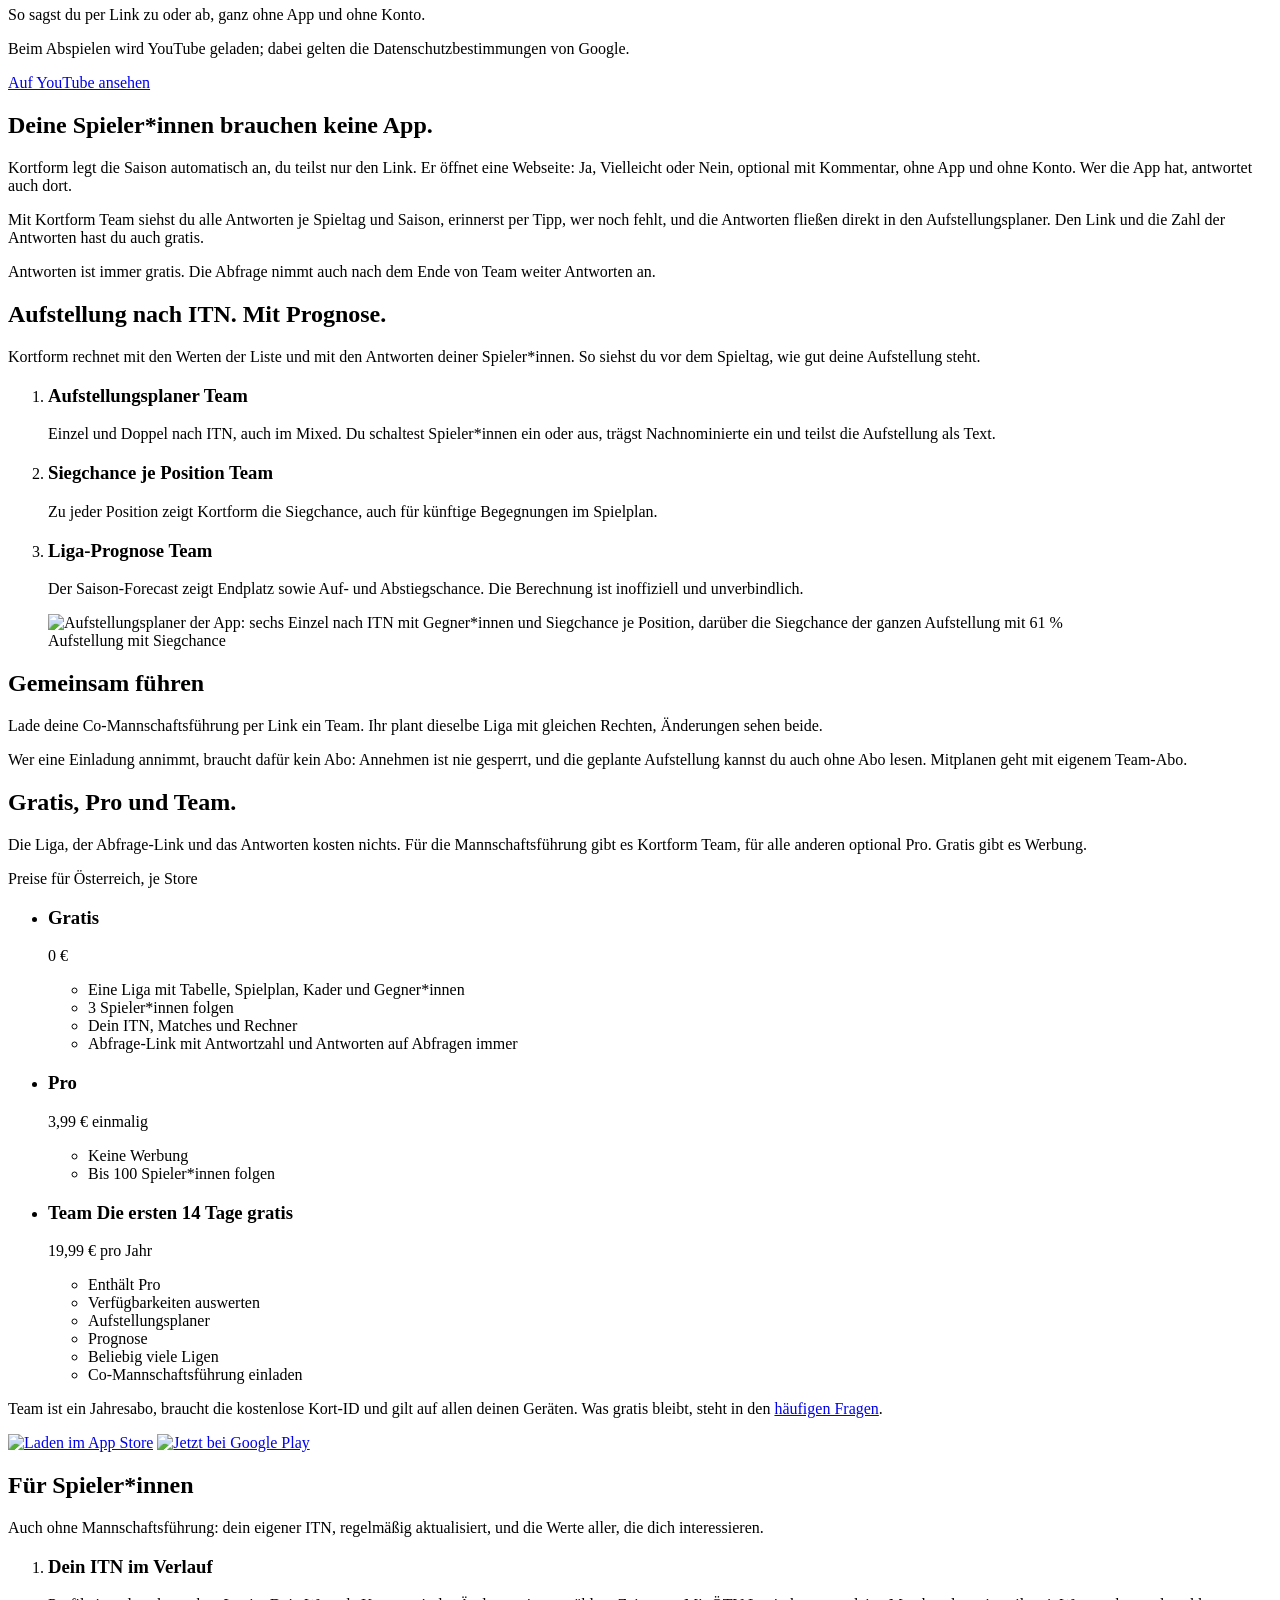
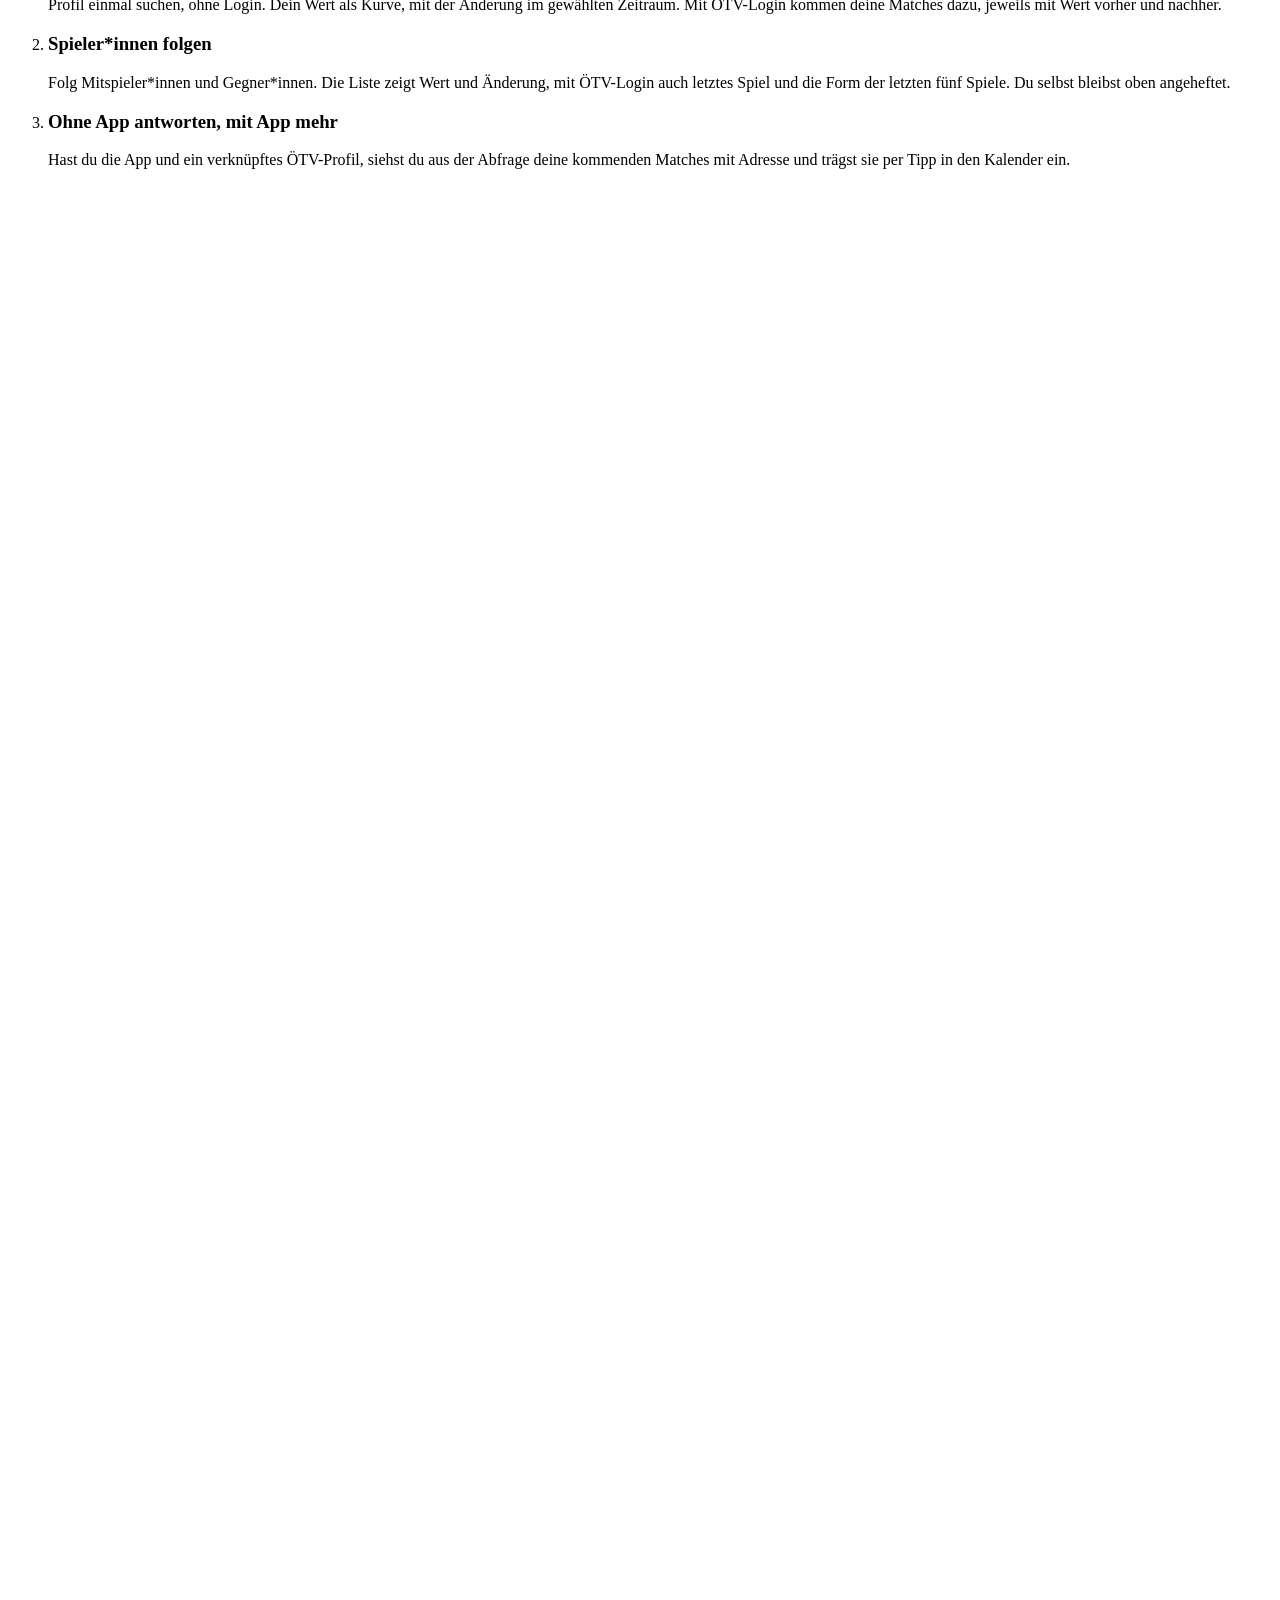
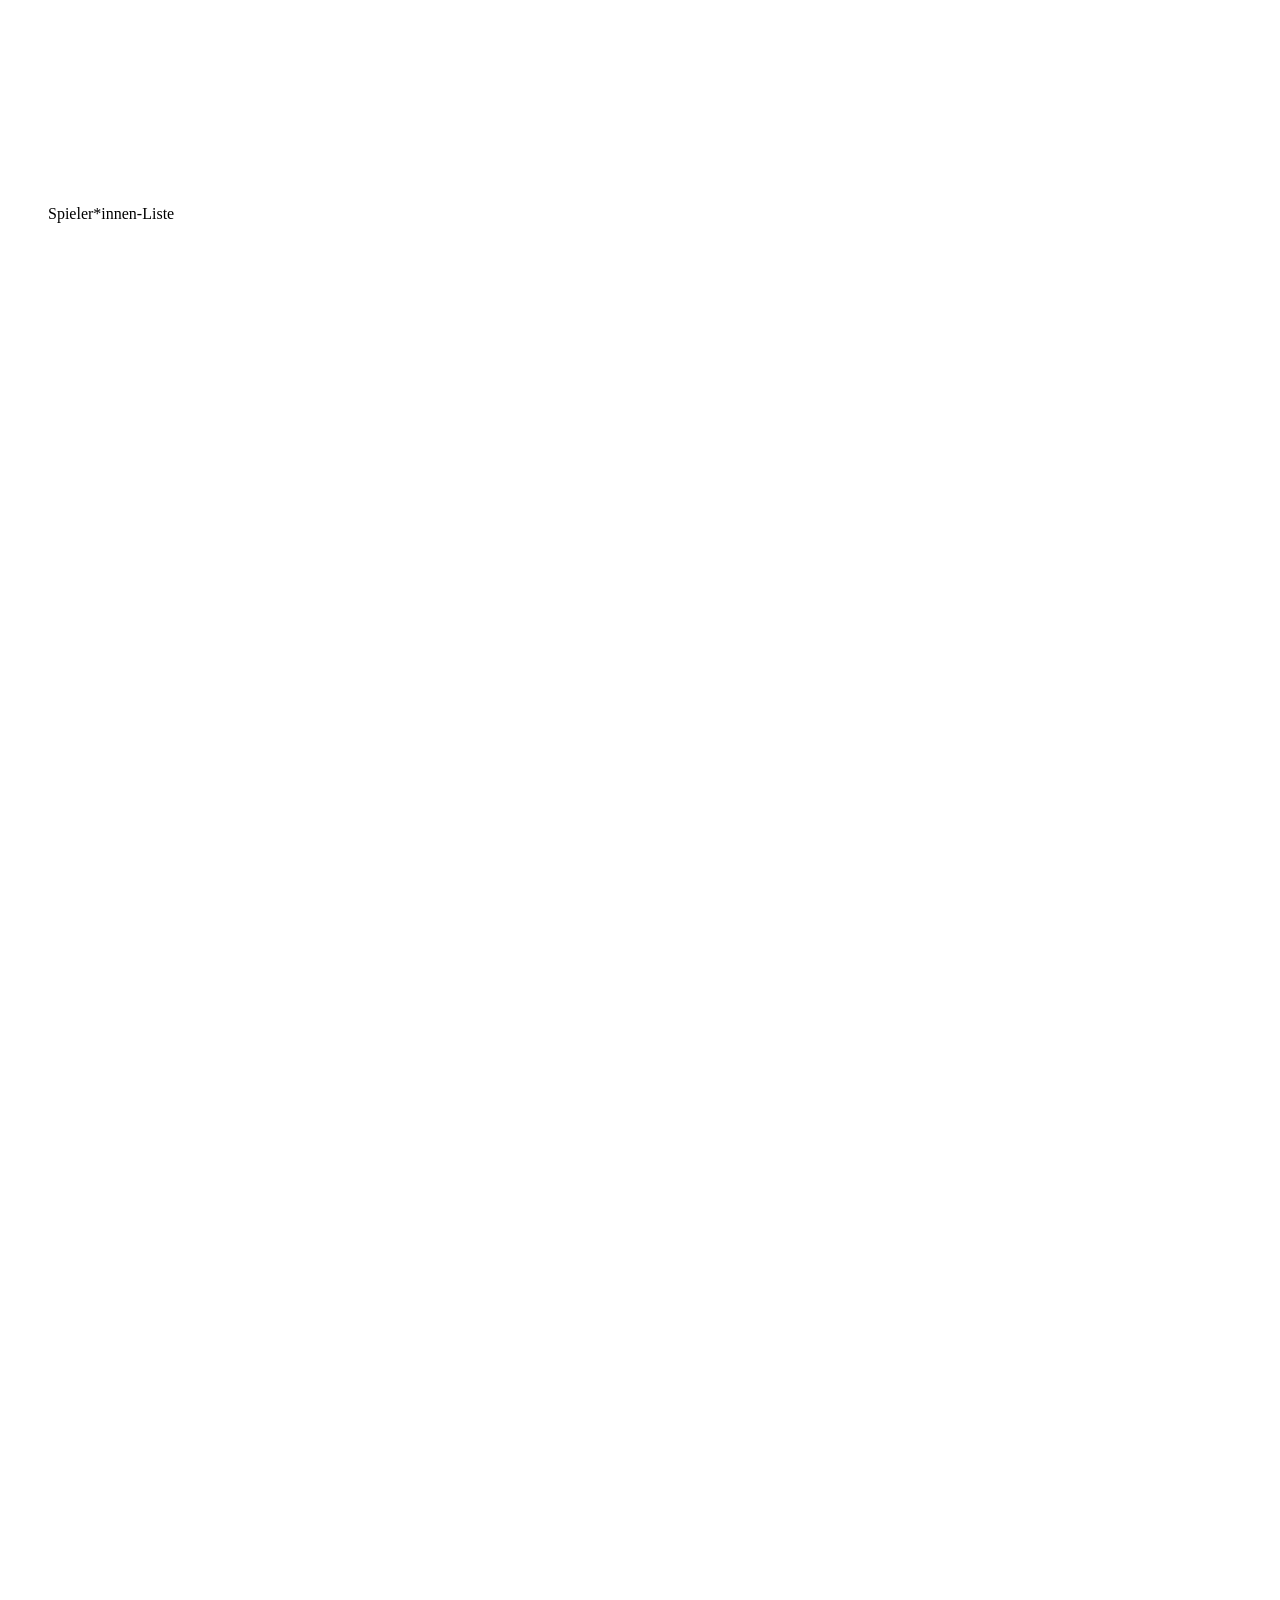
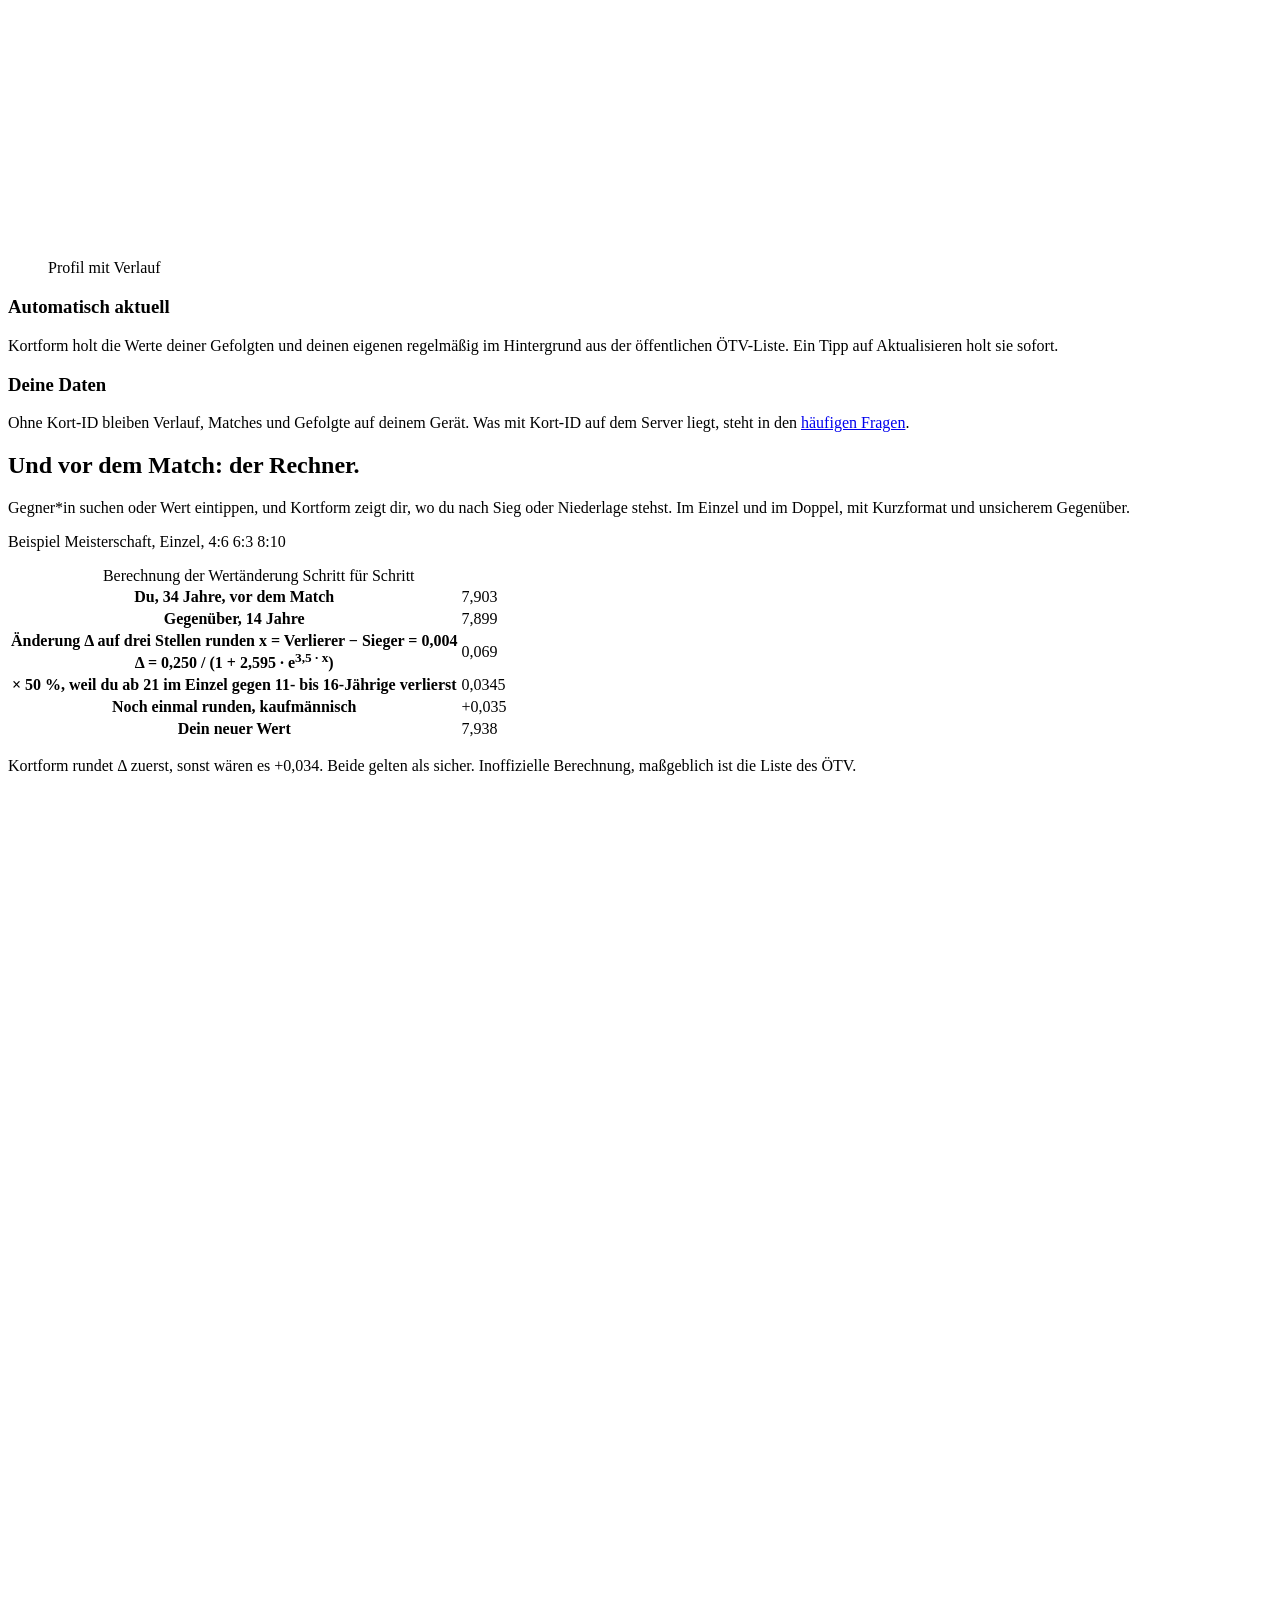
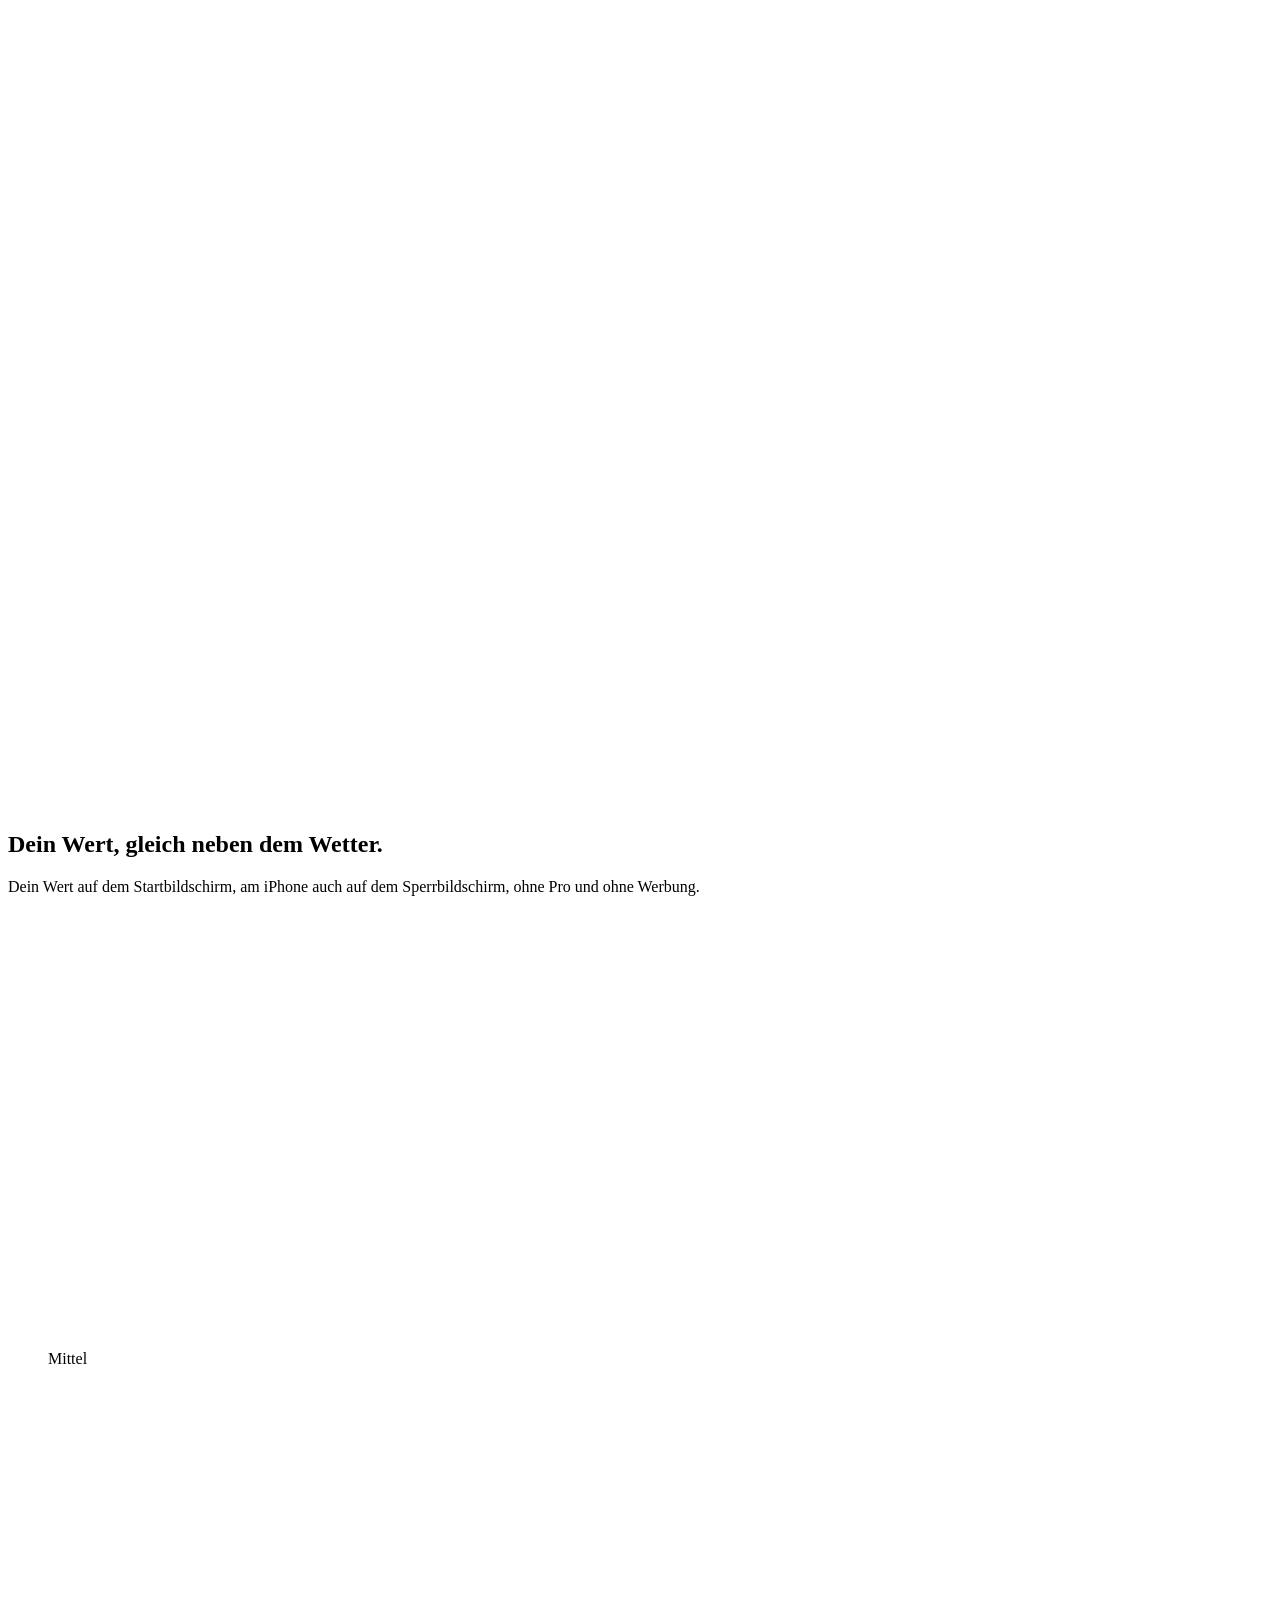
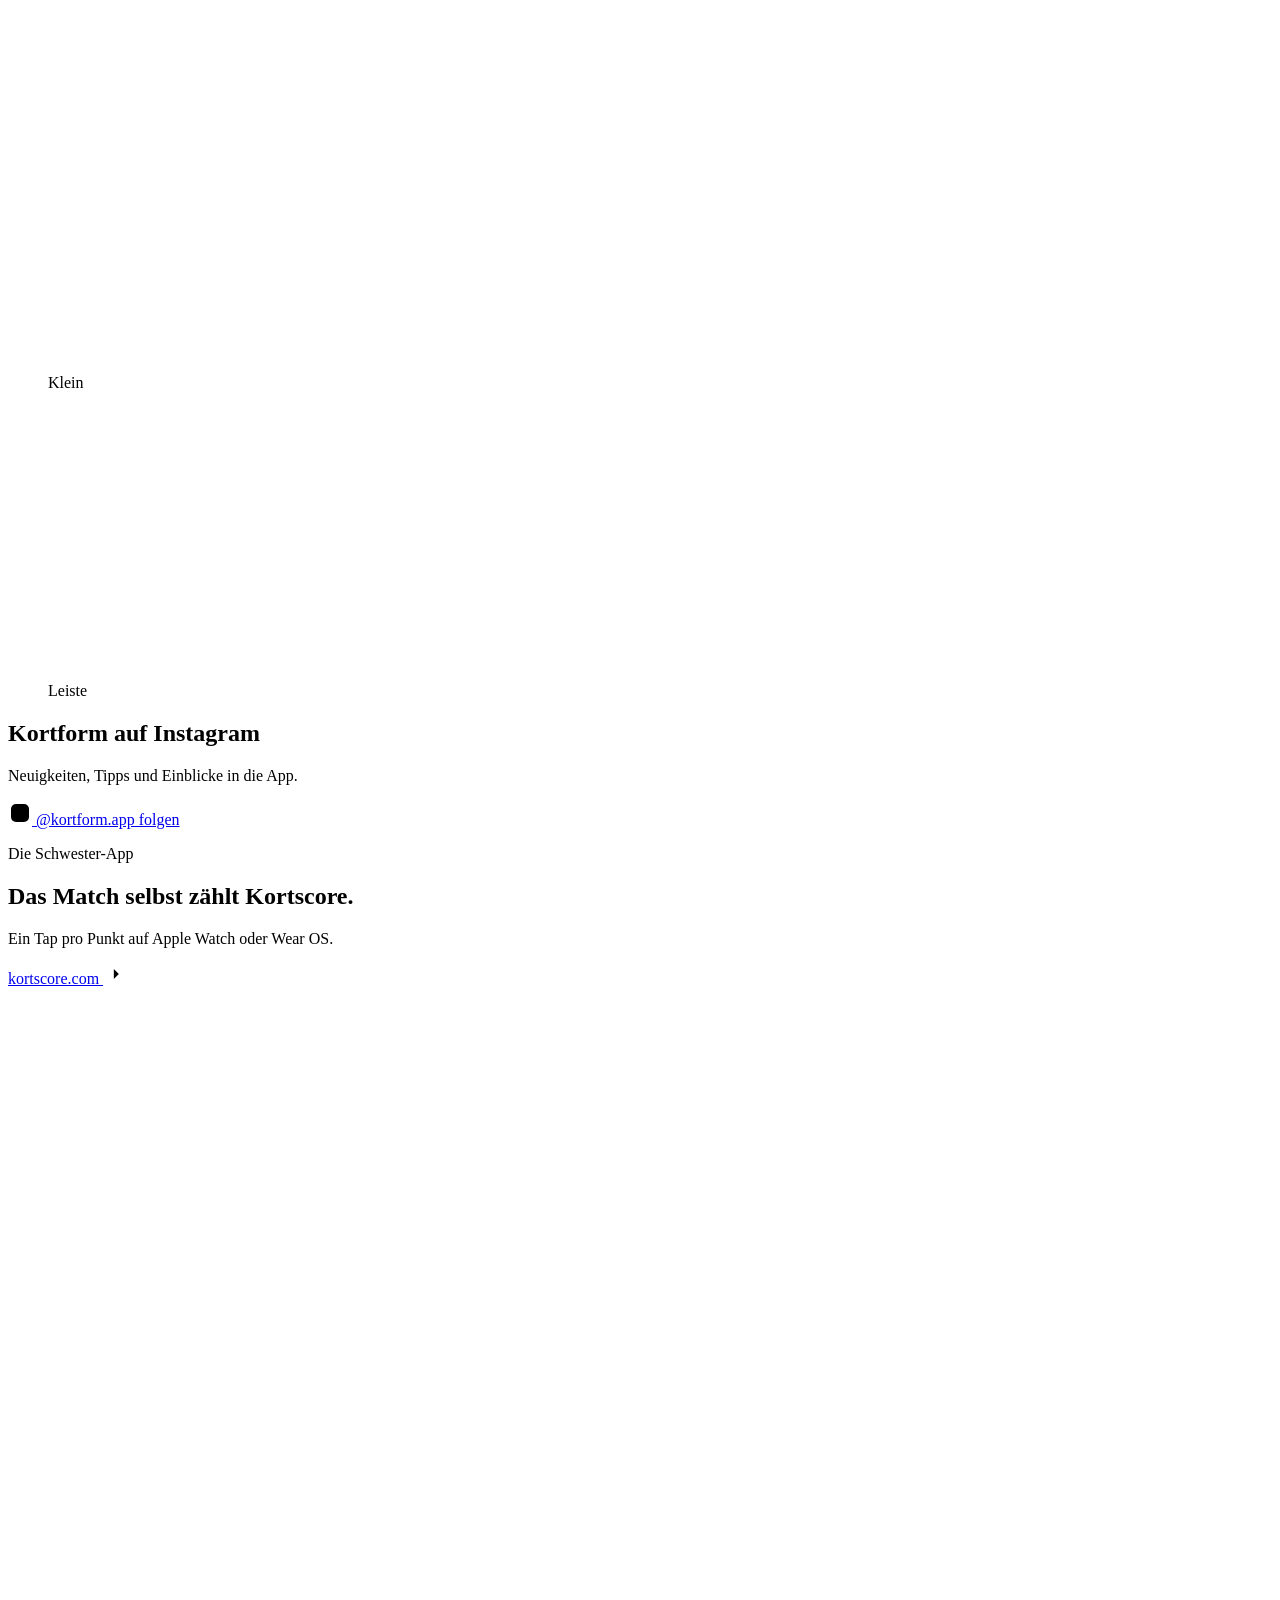
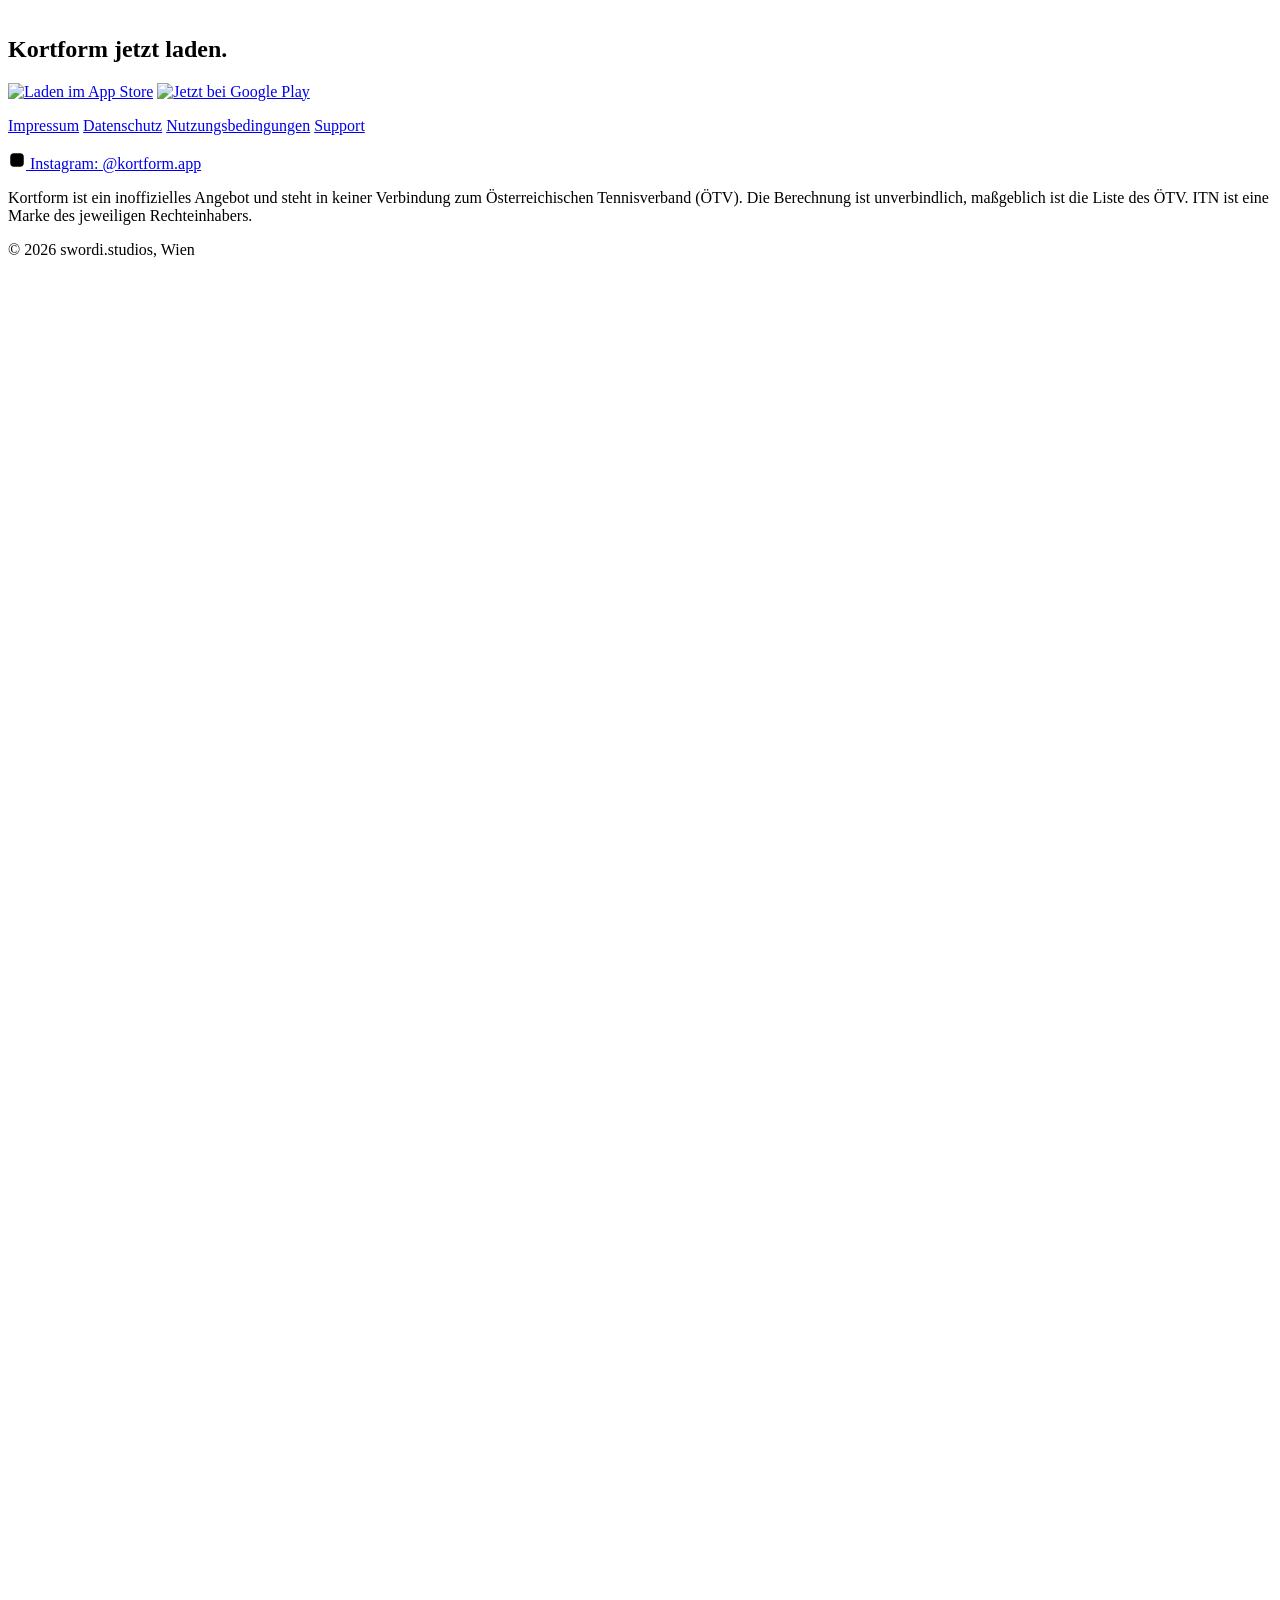
==== commit 66fd0d63: "Optimize the website for smartphones Home: smaller hero heading on phones and in landscape so the st" ====
--- a/site/index.html
+++ b/site/index.html
@@ -55,7 +55,7 @@
     <div class="wrap hero">
       <div class="hero-copy">
         <h1>Deine Mannschaft.<br>Ein Link statt<br>Gruppenchat.</h1>
-        <p class="lead">„Wer kann am Samstag?“ Schick einen Link, deine Spieler*innen antworten ohne App, und du stellst nach ITN auf. Kortform zeigt dir die Siegchance je Position und eine Prognose für die Liga. Dazu dein eigener ITN und der Match-Rechner.</p>
+        <p class="lead">„Wer kann am Samstag?“ Schick einen Link, deine Spieler*innen antworten ohne App, und du stellst nach ITN auf. <span class="lead-more">Kortform zeigt dir die Siegchance je Position und eine Prognose für die Liga. Dazu dein eigener ITN und der Match-Rechner.</span></p>
         <p class="store"><a class="store-badge" href="https://apps.apple.com/at/app/id6826770040"><img src="/img/app-store-badge-de.svg" alt="Laden im App Store" width="120" height="40"></a> <a class="store-badge" href="https://play.google.com/store/apps/details?id=com.swordistudios.kortform"><img src="/img/google-play-badge-de.webp" alt="Jetzt bei Google Play" width="646" height="192"></a></p>
         <p class="status"><strong>Jetzt fürs iPhone und für Android.</strong> Auswertung der Verfügbarkeiten, Aufstellung und Prognose gehören zu Kortform Team. Link und Antworten sind für alle gratis.</p>
       </div>
@@ -137,7 +137,7 @@
           <h3>Für Mannschaftsführer*innen</h3>
           <p>Liga importieren, Saison anlegen, Verfügbarkeiten sammeln und die Aufstellung planen.</p>
           <p class="video-note">Beim Abspielen wird YouTube geladen; dabei gelten die Datenschutzbestimmungen von Google.</p>
-          <p class="video-link"><a href="https://youtu.be/Pl2w1N28qjk" target="_blank" rel="noopener">Auf YouTube ansehen</a></p>
+          <p class="video-link"><a class="tap" href="https://youtu.be/Pl2w1N28qjk" target="_blank" rel="noopener">Auf YouTube ansehen</a></p>
         </article>
         <article class="video-card" data-video-id="nzSf3HTiRtw" data-video-title="Kortform erklärt: für Spieler*innen">
           <div class="video-frame">
@@ -149,7 +149,7 @@
           <h3>Für Spieler*innen</h3>
           <p>So sagst du per Link zu oder ab, ganz ohne App und ohne Konto.</p>
           <p class="video-note">Beim Abspielen wird YouTube geladen; dabei gelten die Datenschutzbestimmungen von Google.</p>
-          <p class="video-link"><a href="https://youtu.be/nzSf3HTiRtw" target="_blank" rel="noopener">Auf YouTube ansehen</a></p>
+          <p class="video-link"><a class="tap" href="https://youtu.be/nzSf3HTiRtw" target="_blank" rel="noopener">Auf YouTube ansehen</a></p>
         </article>
       </div>
     </section>
@@ -213,15 +213,40 @@
 
         <div class="sheet">
           <p class="sheet-title">Preise <span>für Österreich, je Store</span></p>
-          <table class="ledger">
-            <caption class="visually-hidden">Gratis, Pro und Team im Überblick</caption>
-            <tbody>
-              <tr><th scope="row">Gratis: eine Liga mit Tabelle, Spielplan, Kader und Gegner*innen, 3 Spieler*innen folgen, dein ITN, Matches und Rechner. Abfrage-Link mit Antwortzahl und Antworten auf Abfragen immer.</th><td>0 €</td></tr>
-              <tr><th scope="row">Pro, einmalig: keine Werbung, bis 100 Spieler*innen folgen.</th><td>3,99 €</td></tr>
-              <tr class="ledger-mark"><th scope="row">Team, pro Jahr, die ersten 14 Tage gratis, enthält Pro: Verfügbarkeiten auswerten, Aufstellungsplaner, Prognose, beliebig viele Ligen, Co-Mannschaftsführung einladen.</th><td>19,99 €</td></tr>
-            </tbody>
-          </table>
-          <p class="sheet-foot">Team ist ein Jahresabo, braucht die kostenlose Kort-ID und gilt auf allen deinen Geräten. Was gratis bleibt, steht in den <a href="/support/#team-kosten">häufigen Fragen</a>.</p>
+          <ul class="tiers" role="list">
+            <li class="tier">
+              <h3 class="tier-name">Gratis</h3>
+              <p class="tier-price">0 €</p>
+              <ul class="tier-list" role="list">
+                <li>Eine Liga mit Tabelle, Spielplan, Kader und Gegner*innen</li>
+                <li>3 Spieler*innen folgen</li>
+                <li>Dein ITN, Matches und Rechner</li>
+                <li>Abfrage-Link mit Antwortzahl und Antworten auf Abfragen immer</li>
+              </ul>
+            </li>
+            <li class="tier">
+              <h3 class="tier-name">Pro</h3>
+              <p class="tier-price">3,99 € <span>einmalig</span></p>
+              <ul class="tier-list" role="list">
+                <li>Keine Werbung</li>
+                <li>Bis 100 Spieler*innen folgen</li>
+              </ul>
+            </li>
+            <li class="tier tier-mark">
+              <h3 class="tier-name">Team <span class="tier-badge">Die ersten 14 Tage gratis</span></h3>
+              <p class="tier-price">19,99 € <span>pro Jahr</span></p>
+              <ul class="tier-list" role="list">
+                <li>Enthält Pro</li>
+                <li>Verfügbarkeiten auswerten</li>
+                <li>Aufstellungsplaner</li>
+                <li>Prognose</li>
+                <li>Beliebig viele Ligen</li>
+                <li>Co-Mannschaftsführung einladen</li>
+              </ul>
+            </li>
+          </ul>
+          <p class="sheet-foot">Team ist ein Jahresabo, braucht die kostenlose Kort-ID und gilt auf allen deinen Geräten. Was gratis bleibt, steht in den <span class="nowrap"><a class="tap" href="/support/#team-kosten">häufigen Fragen</a>.</span></p>
+          <p class="store sheet-store"><a class="store-badge" href="https://apps.apple.com/at/app/id6826770040"><img src="/img/app-store-badge-de.svg" alt="Laden im App Store" width="120" height="40"></a> <a class="store-badge" href="https://play.google.com/store/apps/details?id=com.swordistudios.kortform"><img src="/img/google-play-badge-de.webp" alt="Jetzt bei Google Play" width="646" height="192"></a></p>
         </div>
       </div>
     </section>
@@ -269,7 +294,7 @@
         </div>
         <div>
           <h3>Deine Daten</h3>
-          <p>Ohne Kort-ID bleiben Verlauf, Matches und Gefolgte auf deinem Gerät. Was mit Kort-ID auf dem Server liegt, steht in den <a href="/support/#daten-kort-id">häufigen Fragen</a>.</p>
+          <p>Ohne Kort-ID bleiben Verlauf, Matches und Gefolgte auf deinem Gerät. Was mit Kort-ID auf dem Server liegt, steht in den <a class="tap" href="/support/#daten-kort-id">häufigen Fragen</a>.</p>
         </div>
       </div>
     </section>
@@ -349,6 +374,11 @@
         <img class="sister-watch" src="/img/kortscore-watch.webp" alt="Kortscore auf der Apple Watch: Spielstand während des Matches, du führst 40:15" width="512" height="624" loading="lazy" decoding="async">
       </section>
     </div>
+
+    <section class="wrap cta" aria-labelledby="laden">
+      <h2 id="laden">Kortform jetzt laden.</h2>
+      <p class="store"><a class="store-badge" href="https://apps.apple.com/at/app/id6826770040"><img src="/img/app-store-badge-de.svg" alt="Laden im App Store" width="120" height="40"></a> <a class="store-badge" href="https://play.google.com/store/apps/details?id=com.swordistudios.kortform"><img src="/img/google-play-badge-de.webp" alt="Jetzt bei Google Play" width="646" height="192"></a></p>
+    </section>
   </main>
 
   <footer class="wrap site-footer">
@@ -359,7 +389,6 @@
       <a href="/support/">Support</a>
     </nav>
     <p class="footer-social"><a href="https://www.instagram.com/kortform.app/" rel="noopener"><svg viewBox="0 0 24 24" width="18" height="18" aria-hidden="true" focusable="false"><rect x="3" y="3" width="18" height="18" rx="5"/><circle cx="12" cy="12" r="4.2"/><circle cx="17.3" cy="6.7" r="1.1" class="dot"/></svg> Instagram: @kortform.app</a></p>
-    <p class="footer-store">Kortform laden: <a href="https://apps.apple.com/at/app/id6826770040">im App Store</a> oder <a href="https://play.google.com/store/apps/details?id=com.swordistudios.kortform">bei Google Play</a>.</p>
     <p>Kortform ist ein inoffizielles Angebot und steht in keiner Verbindung zum Österreichischen Tennisverband (ÖTV). Die Berechnung ist unverbindlich, maßgeblich ist die Liste des ÖTV. ITN ist eine Marke des jeweiligen Rechteinhabers.</p>
     <p>© 2026 swordi.studios, Wien</p>
   </footer>
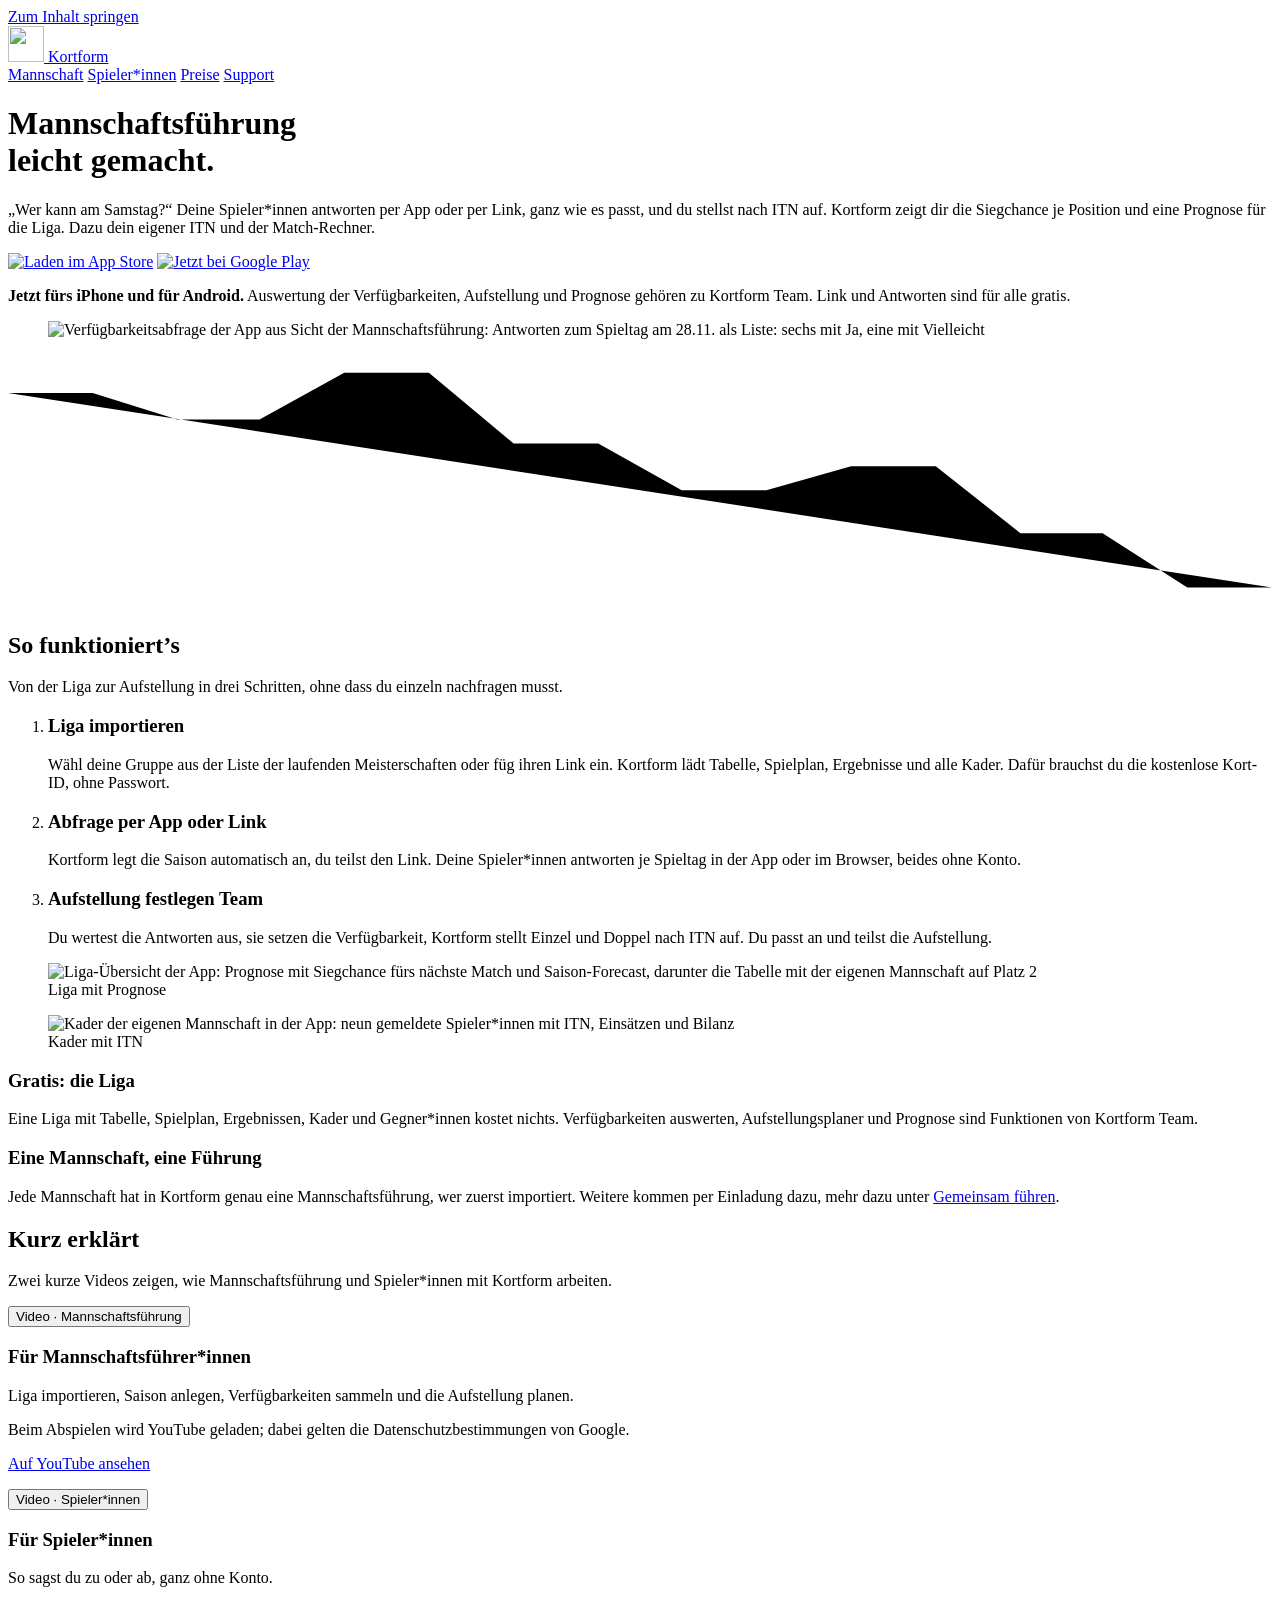
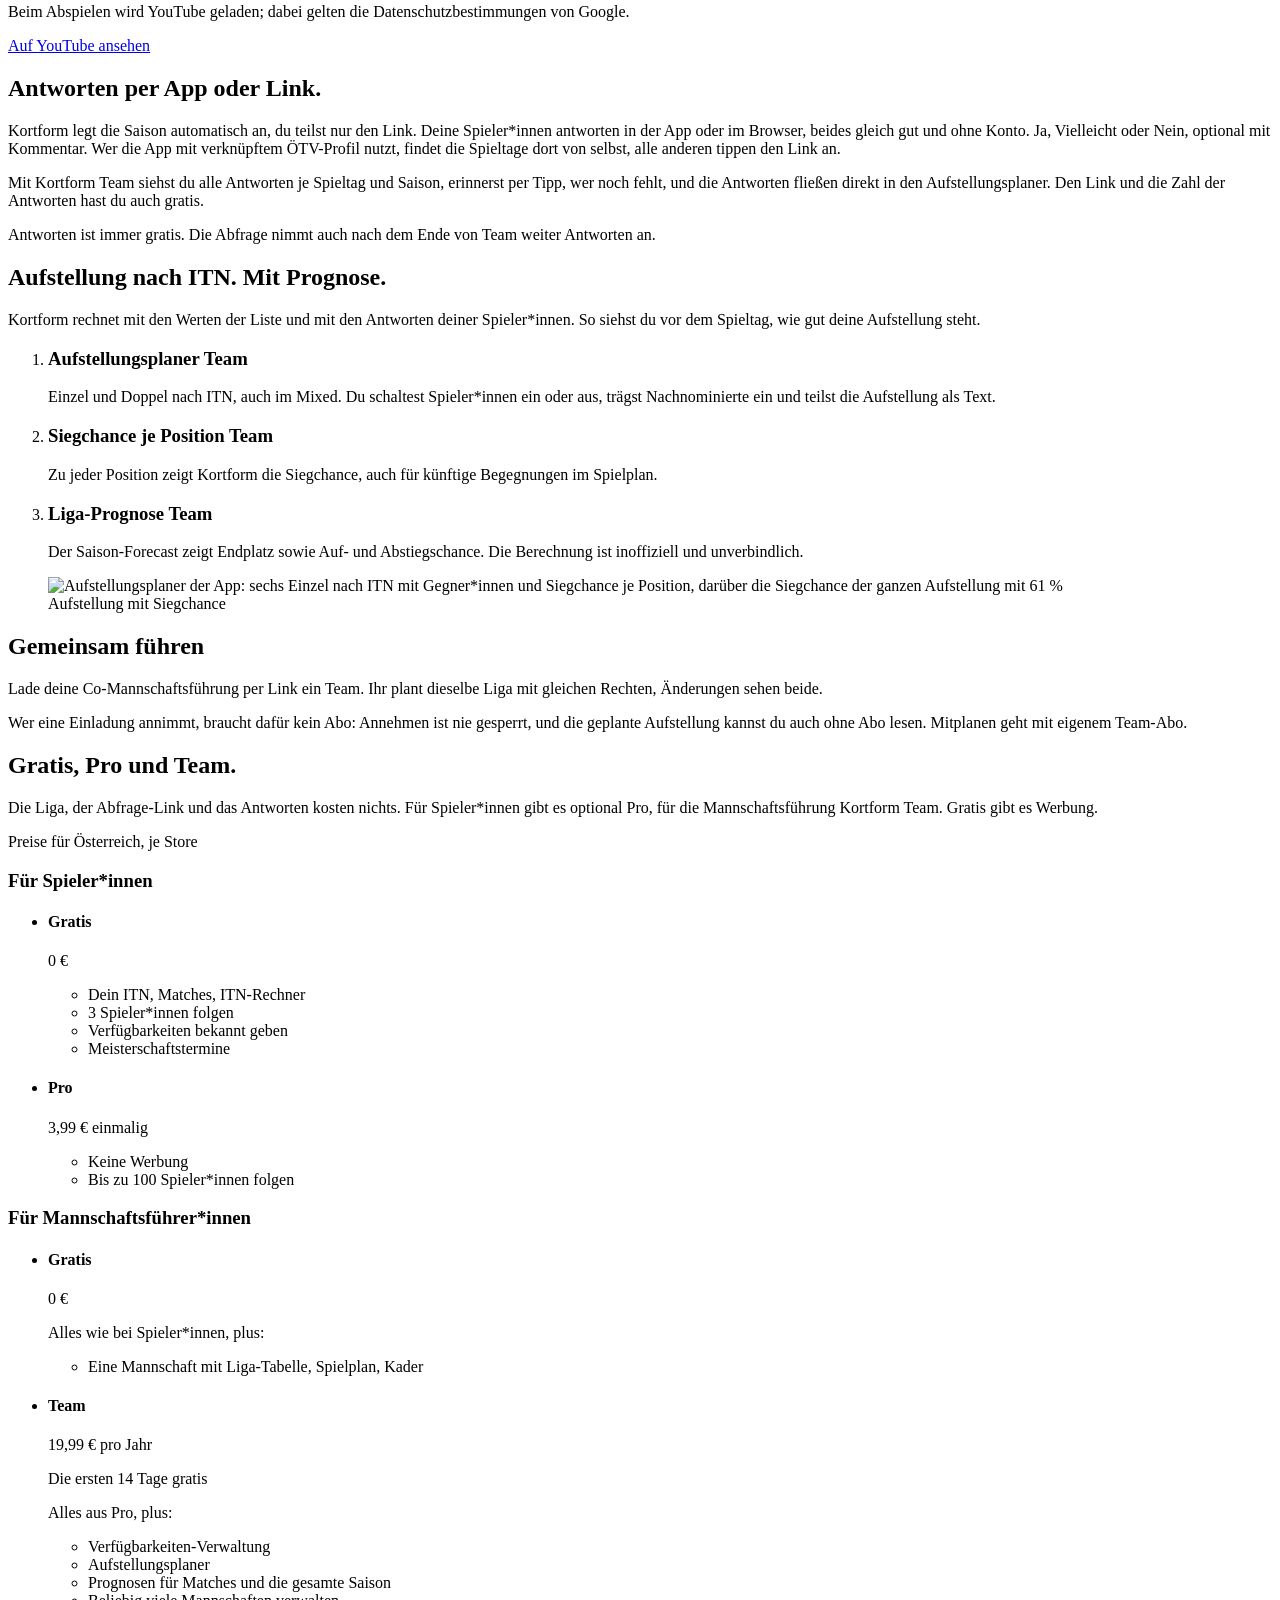
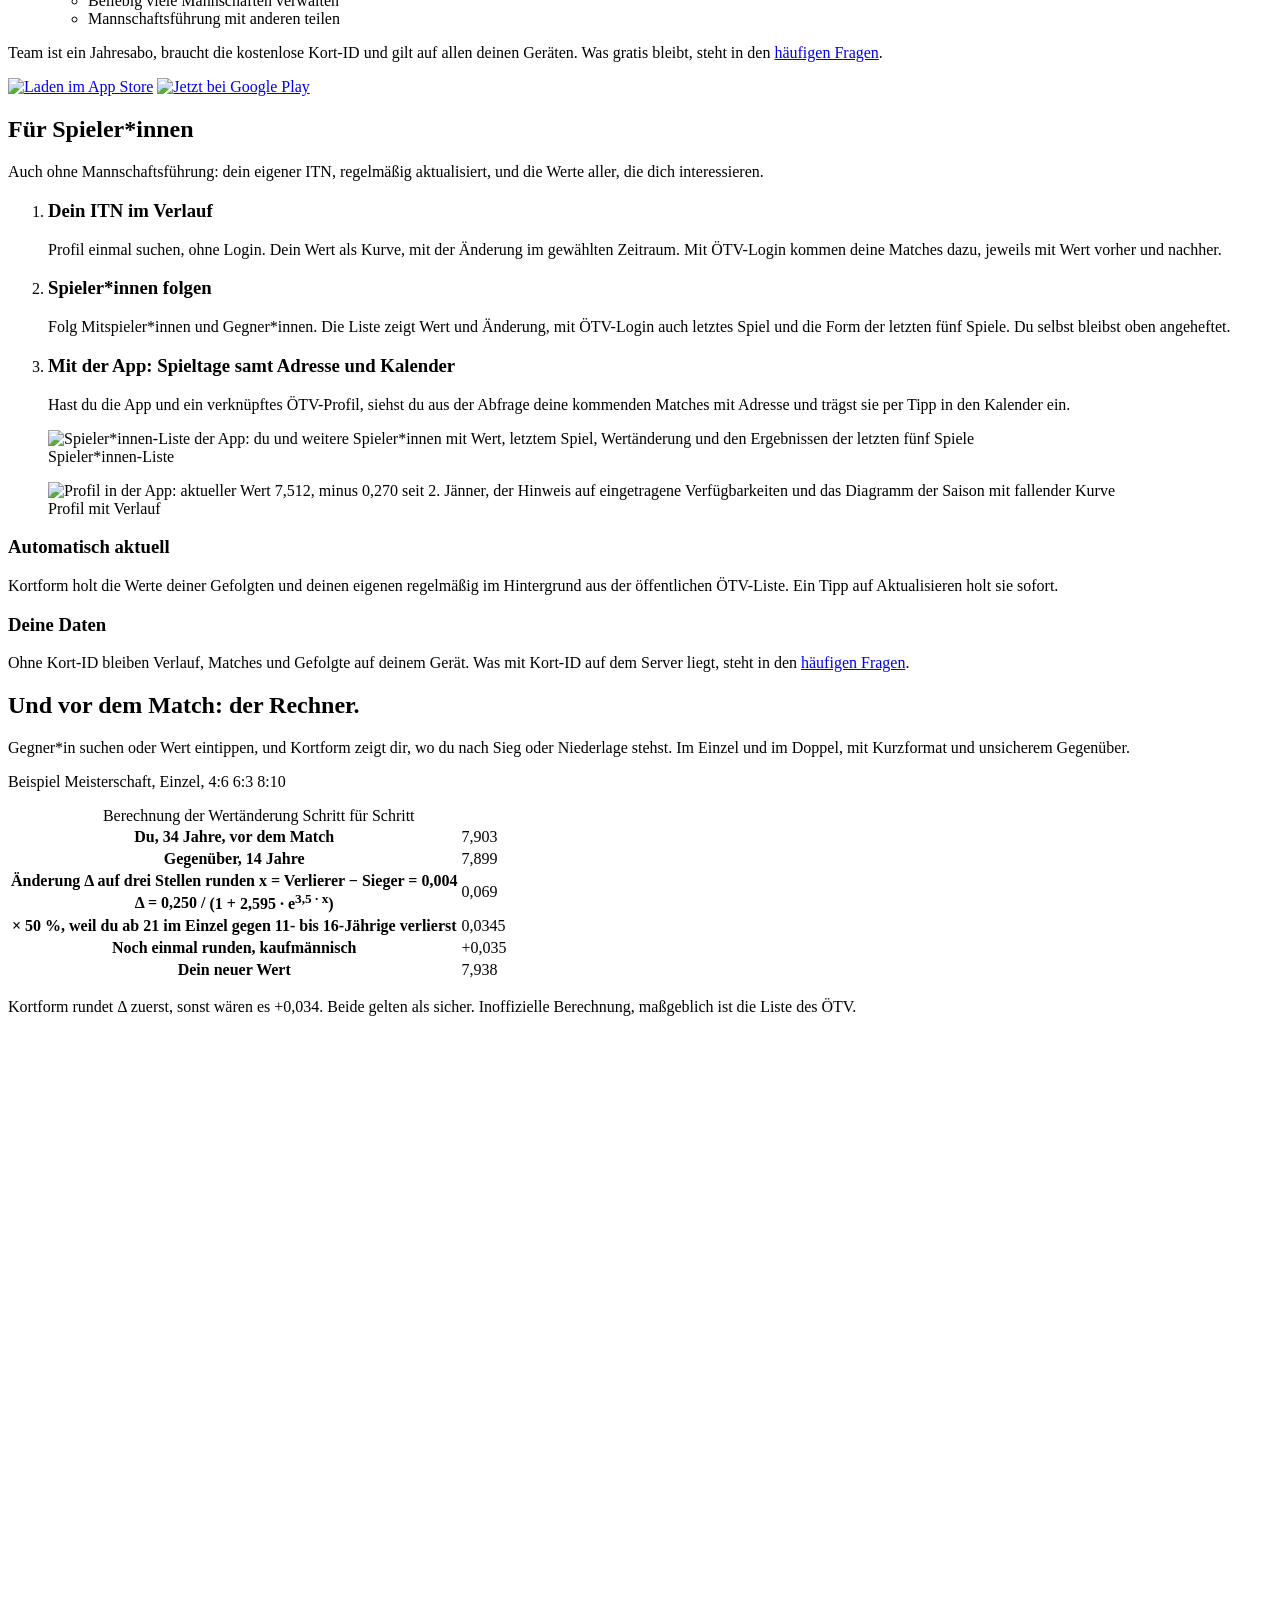
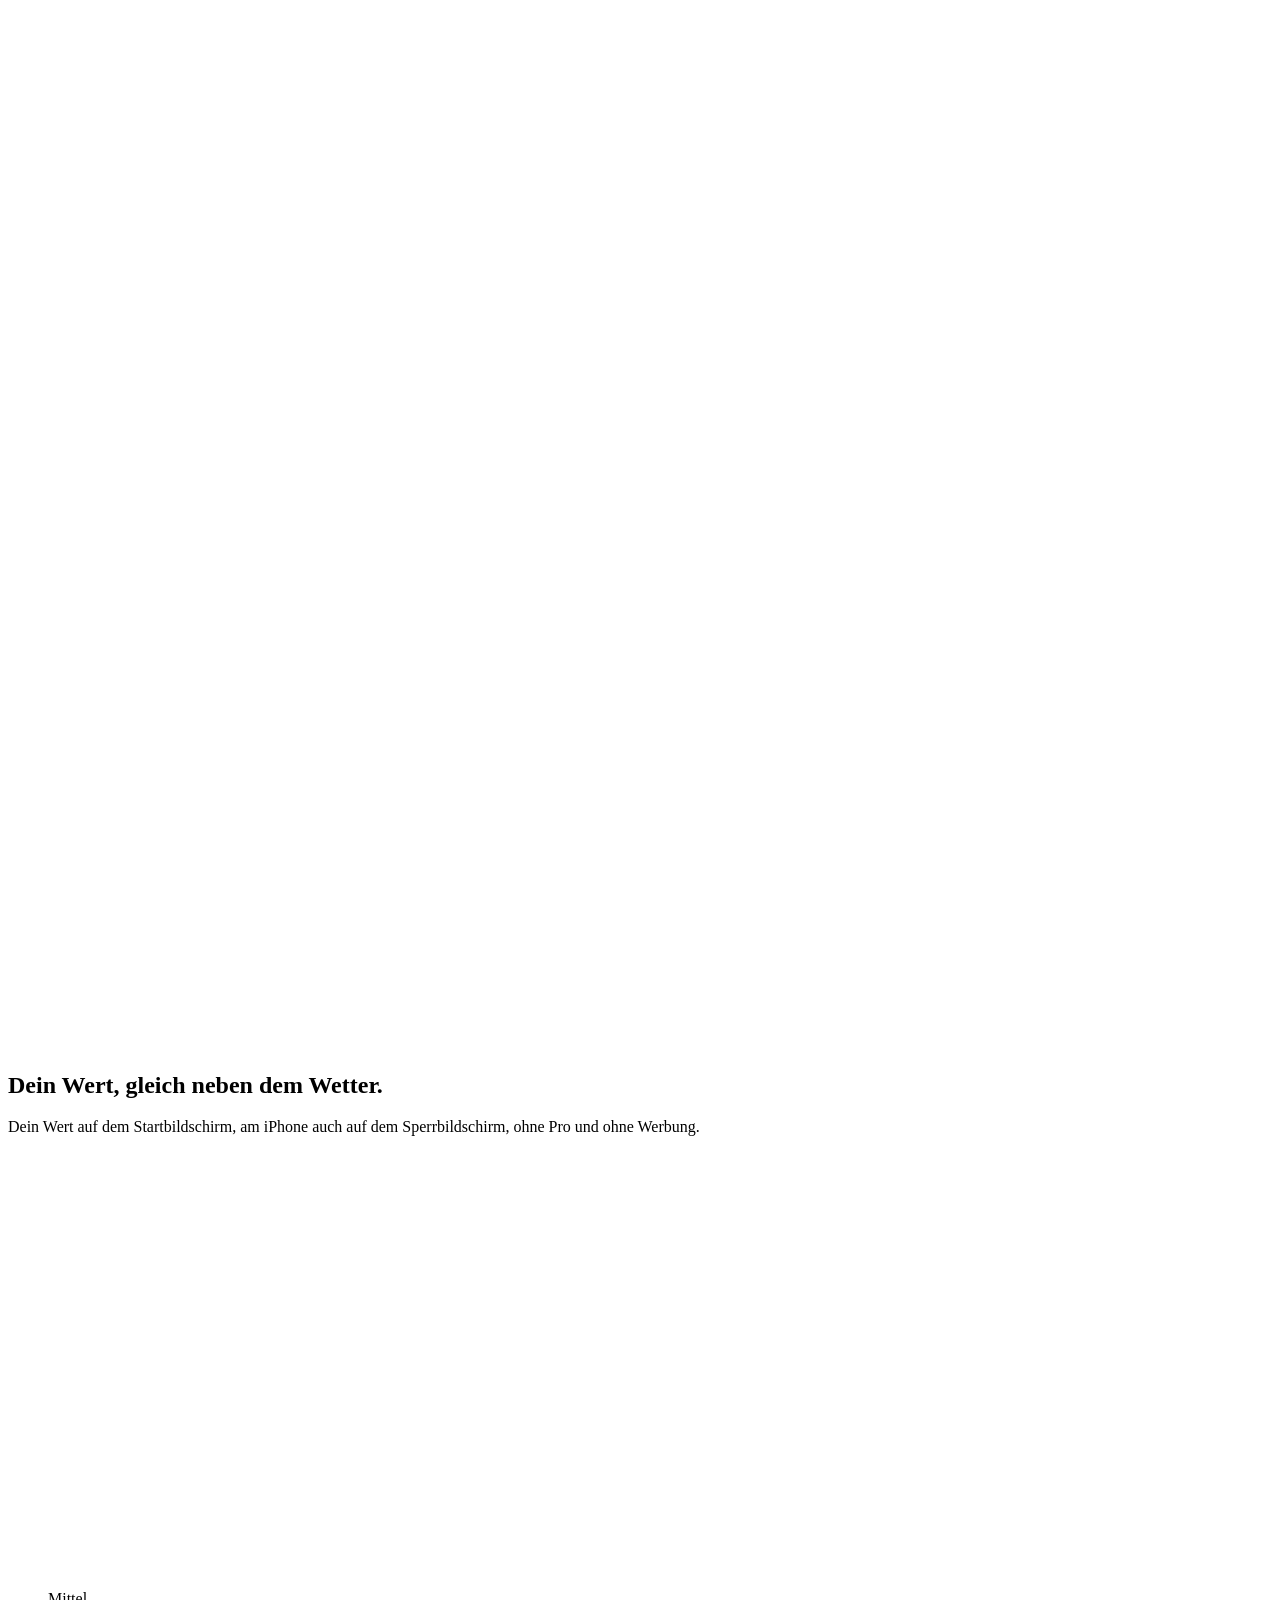
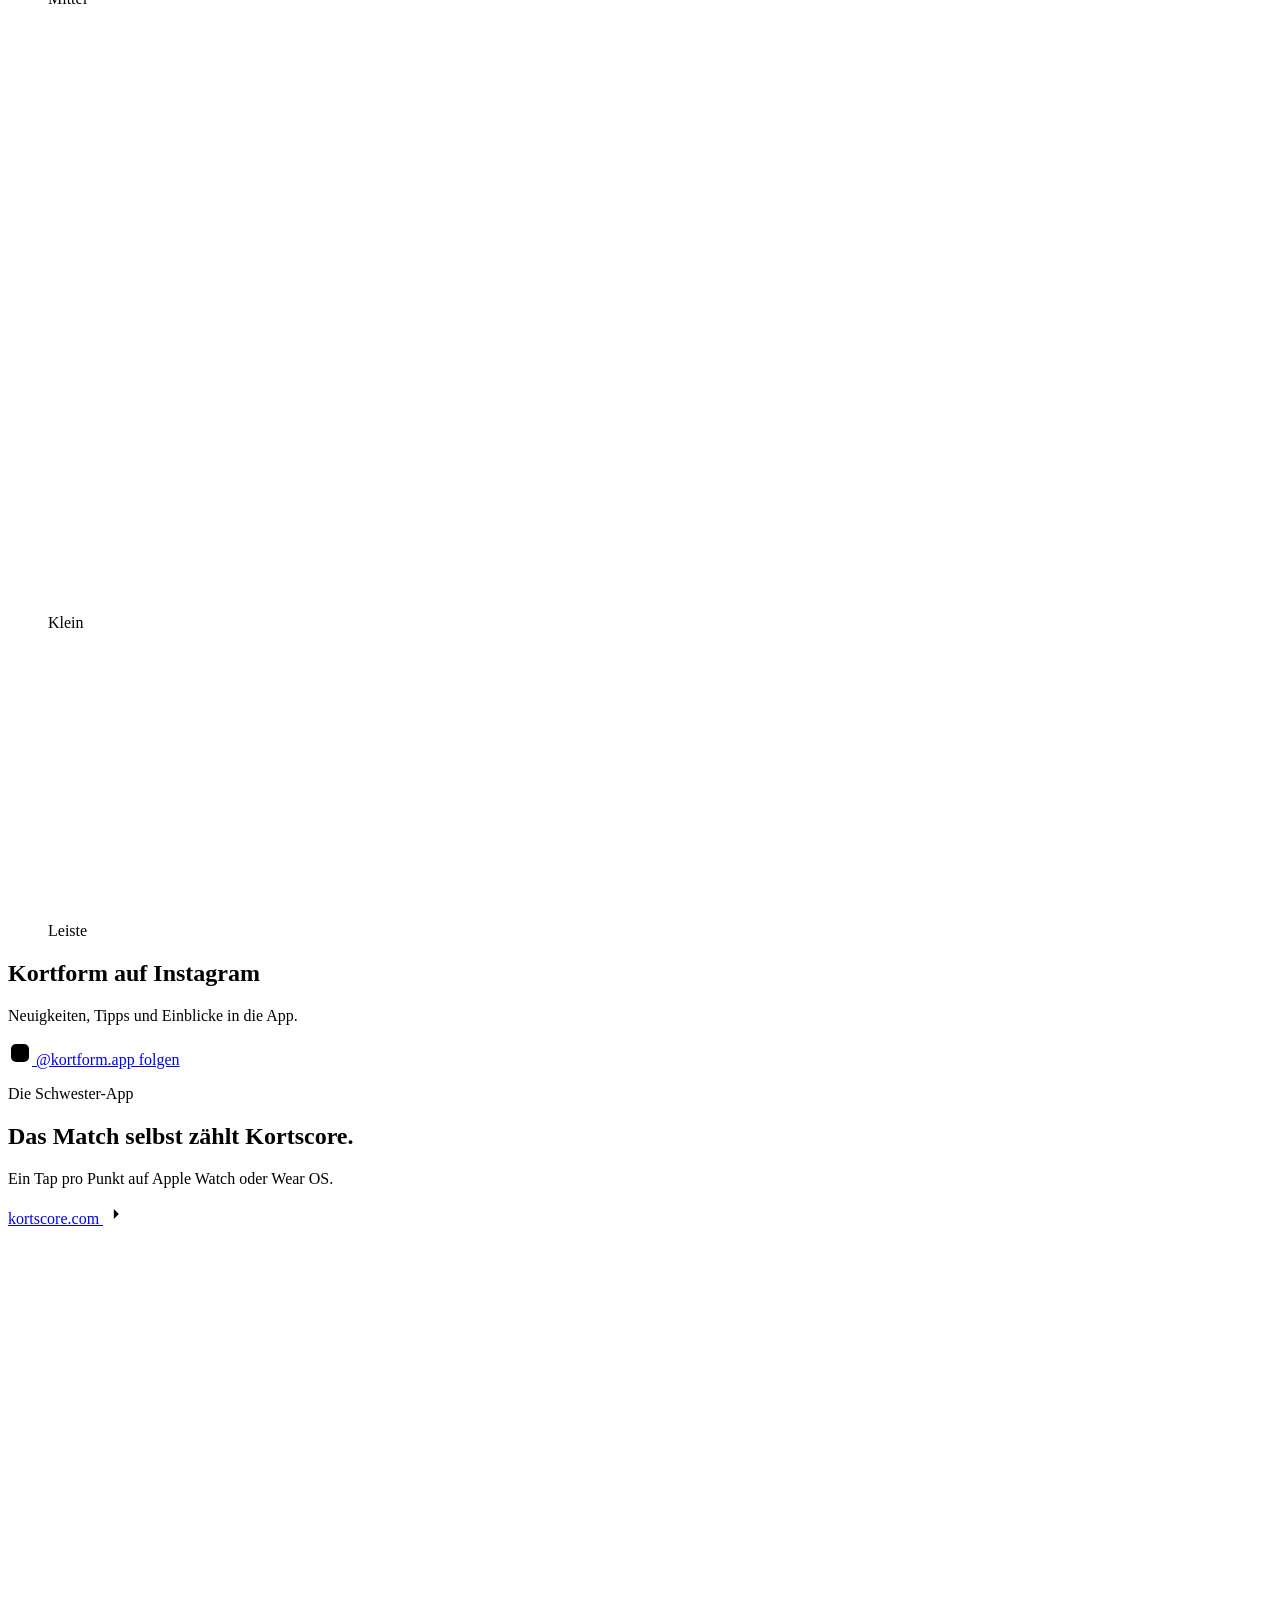
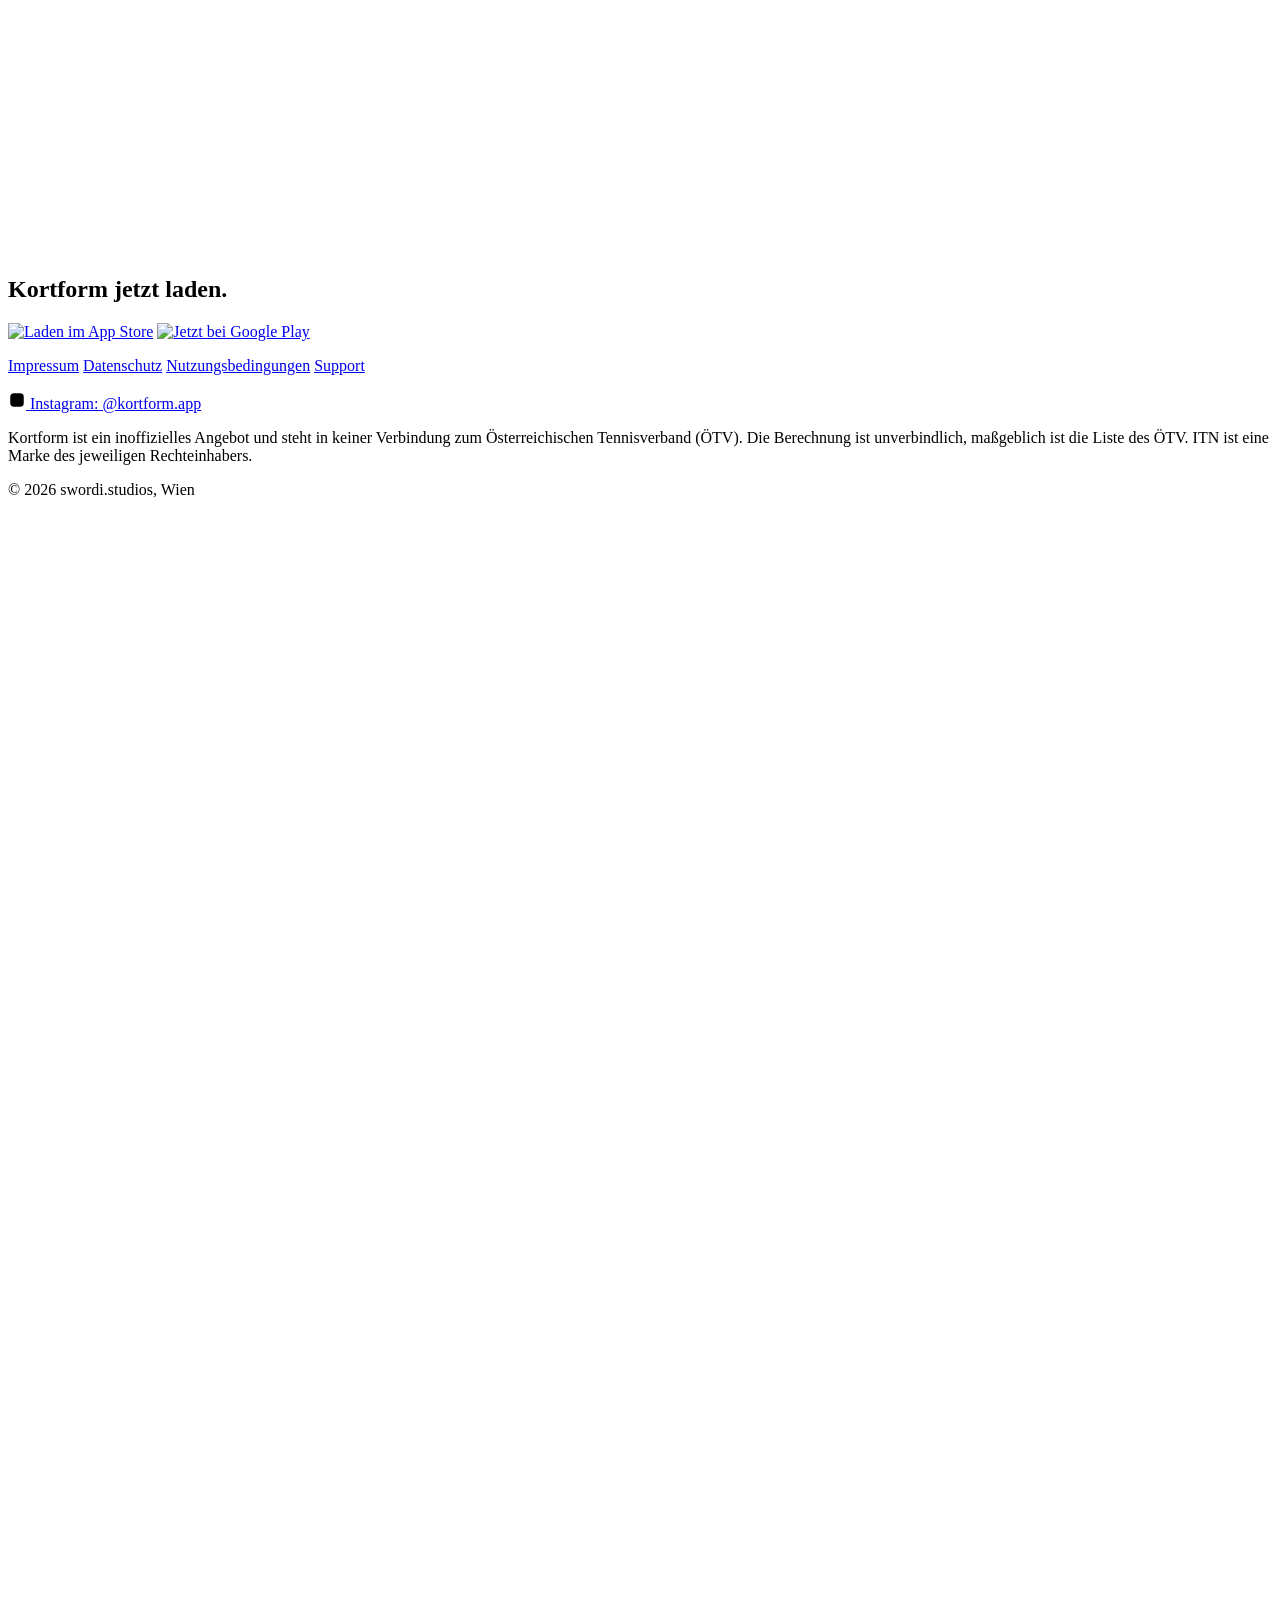
==== commit a8bdd1f7: "Use the new slogan, show answering by app or link and split prices by role" ====
--- a/site/index.html
+++ b/site/index.html
@@ -4,7 +4,7 @@
   <meta charset="utf-8">
   <meta name="viewport" content="width=device-width, initial-scale=1">
   <title>Kortform – Mannschaft &amp; ITN</title>
-  <meta name="description" content="Kortform für Mannschaftsführer*innen im Tennis: Verfügbarkeit per Link abfragen, Spieler*innen antworten ohne App. Mit Kortform Team: Antworten auswerten, Aufstellung nach ITN planen, Liga-Prognose und gemeinsam mit der Co-Mannschaftsführung führen. Dazu dein eigener ITN, der Match-Rechner und Widgets.">
+  <meta name="description" content="Mannschaftsführung leicht gemacht: Kortform fragt die Verfügbarkeit deiner Tennis-Mannschaft ab, Spieler*innen antworten per App oder per Link. Mit Kortform Team: Antworten auswerten, Aufstellung nach ITN planen, Liga-Prognose und gemeinsam mit der Co-Mannschaftsführung führen. Dazu dein eigener ITN, der Match-Rechner und Widgets.">
   <link rel="canonical" href="https://kortform.at/">
   <meta name="apple-itunes-app" content="app-id=6826770040">
   <meta http-equiv="Content-Security-Policy" content="default-src 'none'; img-src 'self'; style-src 'self'; script-src 'self'; frame-src https://www.youtube-nocookie.com; connect-src https://swordistudios.goatcounter.com/count; font-src 'self'; base-uri 'none'; form-action 'none'">
@@ -22,15 +22,15 @@
   <meta property="og:site_name" content="Kortform">
   <meta property="og:locale" content="de_AT">
   <meta property="og:title" content="Kortform – Mannschaft &amp; ITN">
-  <meta property="og:description" content="Deine Mannschaft. Ein Link statt Gruppenchat: Verfügbarkeit abfragen, Spieler*innen antworten ohne App. Mit Kortform Team: Antworten auswerten, Aufstellung nach ITN planen und die Liga-Prognose im Blick. Dazu dein eigener ITN und der Match-Rechner.">
+  <meta property="og:description" content="Mannschaftsführung leicht gemacht: Verfügbarkeit abfragen, Spieler*innen antworten per App oder per Link. Mit Kortform Team: Antworten auswerten, Aufstellung nach ITN planen und die Liga-Prognose im Blick. Dazu dein eigener ITN und der Match-Rechner.">
   <meta property="og:url" content="https://kortform.at/">
   <meta property="og:image" content="https://kortform.at/og-image.png">
   <meta property="og:image:width" content="1200">
   <meta property="og:image:height" content="630">
-  <meta property="og:image:alt" content="Kortform: Verlaufslinie im App-Icon und der Schriftzug Kortform">
+  <meta property="og:image:alt" content="Kortform: Verlaufslinie im App-Icon, der Schriftzug Kortform und der Slogan „Mannschaftsführung leicht gemacht.“">
   <meta name="twitter:card" content="summary_large_image">
   <meta name="twitter:title" content="Kortform – Mannschaft &amp; ITN">
-  <meta name="twitter:description" content="Deine Mannschaft. Ein Link statt Gruppenchat: Verfügbarkeit abfragen, Spieler*innen antworten ohne App. Mit Kortform Team: Antworten auswerten, Aufstellung nach ITN planen und die Liga-Prognose im Blick. Dazu dein eigener ITN und der Match-Rechner.">
+  <meta name="twitter:description" content="Mannschaftsführung leicht gemacht: Verfügbarkeit abfragen, Spieler*innen antworten per App oder per Link. Mit Kortform Team: Antworten auswerten, Aufstellung nach ITN planen und die Liga-Prognose im Blick. Dazu dein eigener ITN und der Match-Rechner.">
   <script data-goatcounter="https://swordistudios.goatcounter.com/count" async src="/count.js"></script>
   <script defer src="/video.js"></script>
 </head>
@@ -54,8 +54,8 @@
 
     <div class="wrap hero">
       <div class="hero-copy">
-        <h1>Deine Mannschaft.<br>Ein Link statt<br>Gruppenchat.</h1>
-        <p class="lead">„Wer kann am Samstag?“ Schick einen Link, deine Spieler*innen antworten ohne App, und du stellst nach ITN auf. <span class="lead-more">Kortform zeigt dir die Siegchance je Position und eine Prognose für die Liga. Dazu dein eigener ITN und der Match-Rechner.</span></p>
+        <h1>Mannschafts&shy;führung<br>leicht gemacht.</h1>
+        <p class="lead">„Wer kann am Samstag?“ Deine Spieler*innen antworten per App oder per Link, ganz wie es passt, und du stellst nach ITN auf. <span class="lead-more">Kortform zeigt dir die Siegchance je Position und eine Prognose für die Liga. Dazu dein eigener ITN und der Match-Rechner.</span></p>
         <p class="store"><a class="store-badge" href="https://apps.apple.com/at/app/id6826770040"><img src="/img/app-store-badge-de.svg" alt="Laden im App Store" width="120" height="40"></a> <a class="store-badge" href="https://play.google.com/store/apps/details?id=com.swordistudios.kortform"><img src="/img/google-play-badge-de.webp" alt="Jetzt bei Google Play" width="646" height="192"></a></p>
         <p class="status"><strong>Jetzt fürs iPhone und für Android.</strong> Auswertung der Verfügbarkeiten, Aufstellung und Prognose gehören zu Kortform Team. Link und Antworten sind für alle gratis.</p>
       </div>
@@ -76,7 +76,7 @@
     <section class="wrap follow" aria-labelledby="mannschaft">
       <div class="follow-copy">
         <h2 id="mannschaft">So funktioniert’s</h2>
-        <p class="follow-intro">Von der Liga zur Aufstellung in drei Schritten, ohne dass jemand im Gruppenchat nachfragen muss.</p>
+        <p class="follow-intro">Von der Liga zur Aufstellung in drei Schritten, ohne dass du einzeln nachfragen musst.</p>
 
         <ol class="follow-list">
           <li>
@@ -84,8 +84,8 @@
             <p>Wähl deine Gruppe aus der Liste der laufenden Meisterschaften oder füg ihren Link ein. Kortform lädt Tabelle, Spielplan, Ergebnisse und alle Kader. Dafür brauchst du die kostenlose Kort-ID, ohne Passwort.</p>
           </li>
           <li>
-            <h3>Abfrage per Link</h3>
-            <p>Kortform legt die Saison automatisch an, du teilst den Link in den Gruppenchat. Deine Spieler*innen antworten je Spieltag im Browser, ohne App und ohne Konto.</p>
+            <h3>Abfrage per App oder Link</h3>
+            <p>Kortform legt die Saison automatisch an, du teilst den Link. Deine Spieler*innen antworten je Spieltag in der App oder im Browser, beides ohne Konto.</p>
           </li>
           <li>
             <h3>Aufstellung festlegen <span class="plus">Team</span></h3>
@@ -147,7 +147,7 @@
             </button>
           </div>
           <h3>Für Spieler*innen</h3>
-          <p>So sagst du per Link zu oder ab, ganz ohne App und ohne Konto.</p>
+          <p>So sagst du zu oder ab, ganz ohne Konto.</p>
           <p class="video-note">Beim Abspielen wird YouTube geladen; dabei gelten die Datenschutzbestimmungen von Google.</p>
           <p class="video-link"><a class="tap" href="https://youtu.be/nzSf3HTiRtw" target="_blank" rel="noopener">Auf YouTube ansehen</a></p>
         </article>
@@ -157,8 +157,8 @@
     <section class="field" aria-labelledby="verfuegbarkeit">
       <div class="wrap field-inner">
         <div class="field-copy">
-          <h2 id="verfuegbarkeit">Deine Spieler*innen brauchen keine App.</h2>
-          <p>Kortform legt die Saison automatisch an, du teilst nur den Link. Er öffnet eine Webseite: Ja, Vielleicht oder Nein, optional mit Kommentar, ohne App und ohne Konto. Wer die App hat, antwortet auch dort.</p>
+          <h2 id="verfuegbarkeit">Antworten per App oder Link.</h2>
+          <p>Kortform legt die Saison automatisch an, du teilst nur den Link. Deine Spieler*innen antworten in der App oder im Browser, beides gleich gut und ohne Konto. Ja, Vielleicht oder Nein, optional mit Kommentar. Wer die App mit verknüpftem ÖTV-Profil nutzt, findet die Spieltage dort von selbst, alle anderen tippen den Link an.</p>
           <p>Mit Kortform Team siehst du alle Antworten je Spieltag und Saison, erinnerst per Tipp, wer noch fehlt, und die Antworten fließen direkt in den Aufstellungsplaner. Den Link und die Zahl der Antworten hast du auch gratis.</p>
           <p>Antworten ist immer gratis. Die Abfrage nimmt auch nach dem Ende von Team weiter Antworten an.</p>
         </div>
@@ -208,43 +208,62 @@
       <div class="wrap calc-inner">
         <div class="calc-copy">
           <h2 id="preise">Gratis, Pro und Team.</h2>
-          <p>Die Liga, der Abfrage-Link und das Antworten kosten nichts. Für die Mannschaftsführung gibt es Kortform Team, für alle anderen optional Pro. Gratis gibt es Werbung.</p>
-        </div>
-
-        <div class="sheet">
+          <p>Die Liga, der Abfrage-Link und das Antworten kosten nichts. Für Spieler*innen gibt es optional Pro, für die Mannschaftsführung Kortform Team. Gratis gibt es Werbung.</p>
+        </div>
+
+        <div class="sheet sheet-wide">
           <p class="sheet-title">Preise <span>für Österreich, je Store</span></p>
-          <ul class="tiers" role="list">
-            <li class="tier">
-              <h3 class="tier-name">Gratis</h3>
-              <p class="tier-price">0 €</p>
-              <ul class="tier-list" role="list">
-                <li>Eine Liga mit Tabelle, Spielplan, Kader und Gegner*innen</li>
-                <li>3 Spieler*innen folgen</li>
-                <li>Dein ITN, Matches und Rechner</li>
-                <li>Abfrage-Link mit Antwortzahl und Antworten auf Abfragen immer</li>
+          <div class="tier-cols">
+            <section class="tier-col" aria-labelledby="preise-spieler">
+              <h3 class="tier-col-title" id="preise-spieler">Für Spieler*innen</h3>
+              <ul class="tiers" role="list">
+                <li class="tier">
+                  <h4 class="tier-name">Gratis</h4>
+                  <p class="tier-price">0 €</p>
+                  <ul class="tier-list" role="list">
+                    <li>Dein ITN, Matches, ITN-Rechner</li>
+                    <li>3 Spieler*innen folgen</li>
+                    <li>Verfügbarkeiten bekannt geben</li>
+                    <li>Meisterschaftstermine</li>
+                  </ul>
+                </li>
+                <li class="tier">
+                  <h4 class="tier-name">Pro</h4>
+                  <p class="tier-price">3,99 € <span>einmalig</span></p>
+                  <ul class="tier-list" role="list">
+                    <li>Keine Werbung</li>
+                    <li>Bis zu 100 Spieler*innen folgen</li>
+                  </ul>
+                </li>
               </ul>
-            </li>
-            <li class="tier">
-              <h3 class="tier-name">Pro</h3>
-              <p class="tier-price">3,99 € <span>einmalig</span></p>
-              <ul class="tier-list" role="list">
-                <li>Keine Werbung</li>
-                <li>Bis 100 Spieler*innen folgen</li>
+            </section>
+            <section class="tier-col" aria-labelledby="preise-mf">
+              <h3 class="tier-col-title" id="preise-mf">Für Mannschaftsführer*innen</h3>
+              <ul class="tiers" role="list">
+                <li class="tier">
+                  <h4 class="tier-name">Gratis</h4>
+                  <p class="tier-price">0 €</p>
+                  <p class="tier-lead">Alles wie bei Spieler*innen, plus:</p>
+                  <ul class="tier-list" role="list">
+                    <li>Eine Mannschaft mit Liga-Tabelle, Spielplan, Kader</li>
+                  </ul>
+                </li>
+                <li class="tier tier-mark">
+                  <h4 class="tier-name">Team</h4>
+                  <p class="tier-price">19,99 € <span>pro Jahr</span></p>
+                  <p class="tier-note"><span class="tier-badge">Die ersten 14 Tage gratis</span></p>
+                  <p class="tier-lead">Alles aus Pro, plus:</p>
+                  <ul class="tier-list" role="list">
+                    <li>Verfügbarkeiten-Verwaltung</li>
+                    <li>Aufstellungsplaner</li>
+                    <li>Prognosen für Matches und die gesamte Saison</li>
+                    <li>Beliebig viele Mannschaften verwalten</li>
+                    <li>Mannschaftsführung mit anderen teilen</li>
+                  </ul>
+                </li>
               </ul>
-            </li>
-            <li class="tier tier-mark">
-              <h3 class="tier-name">Team <span class="tier-badge">Die ersten 14 Tage gratis</span></h3>
-              <p class="tier-price">19,99 € <span>pro Jahr</span></p>
-              <ul class="tier-list" role="list">
-                <li>Enthält Pro</li>
-                <li>Verfügbarkeiten auswerten</li>
-                <li>Aufstellungsplaner</li>
-                <li>Prognose</li>
-                <li>Beliebig viele Ligen</li>
-                <li>Co-Mannschaftsführung einladen</li>
-              </ul>
-            </li>
-          </ul>
+            </section>
+          </div>
           <p class="sheet-foot">Team ist ein Jahresabo, braucht die kostenlose Kort-ID und gilt auf allen deinen Geräten. Was gratis bleibt, steht in den <span class="nowrap"><a class="tap" href="/support/#team-kosten">häufigen Fragen</a>.</span></p>
           <p class="store sheet-store"><a class="store-badge" href="https://apps.apple.com/at/app/id6826770040"><img src="/img/app-store-badge-de.svg" alt="Laden im App Store" width="120" height="40"></a> <a class="store-badge" href="https://play.google.com/store/apps/details?id=com.swordistudios.kortform"><img src="/img/google-play-badge-de.webp" alt="Jetzt bei Google Play" width="646" height="192"></a></p>
         </div>
@@ -266,7 +285,7 @@
             <p>Folg Mitspieler*innen und Gegner*innen. Die Liste zeigt Wert und Änderung, mit ÖTV-Login auch letztes Spiel und die Form der letzten fünf Spiele. Du selbst bleibst oben angeheftet.</p>
           </li>
           <li>
-            <h3>Ohne App antworten, mit App mehr</h3>
+            <h3>Mit der App: Spieltage samt Adresse und Kalender</h3>
             <p>Hast du die App und ein verknüpftes ÖTV-Profil, siehst du aus der Abfrage deine kommenden Matches mit Adresse und trägst sie per Tipp in den Kalender ein.</p>
           </li>
         </ol>
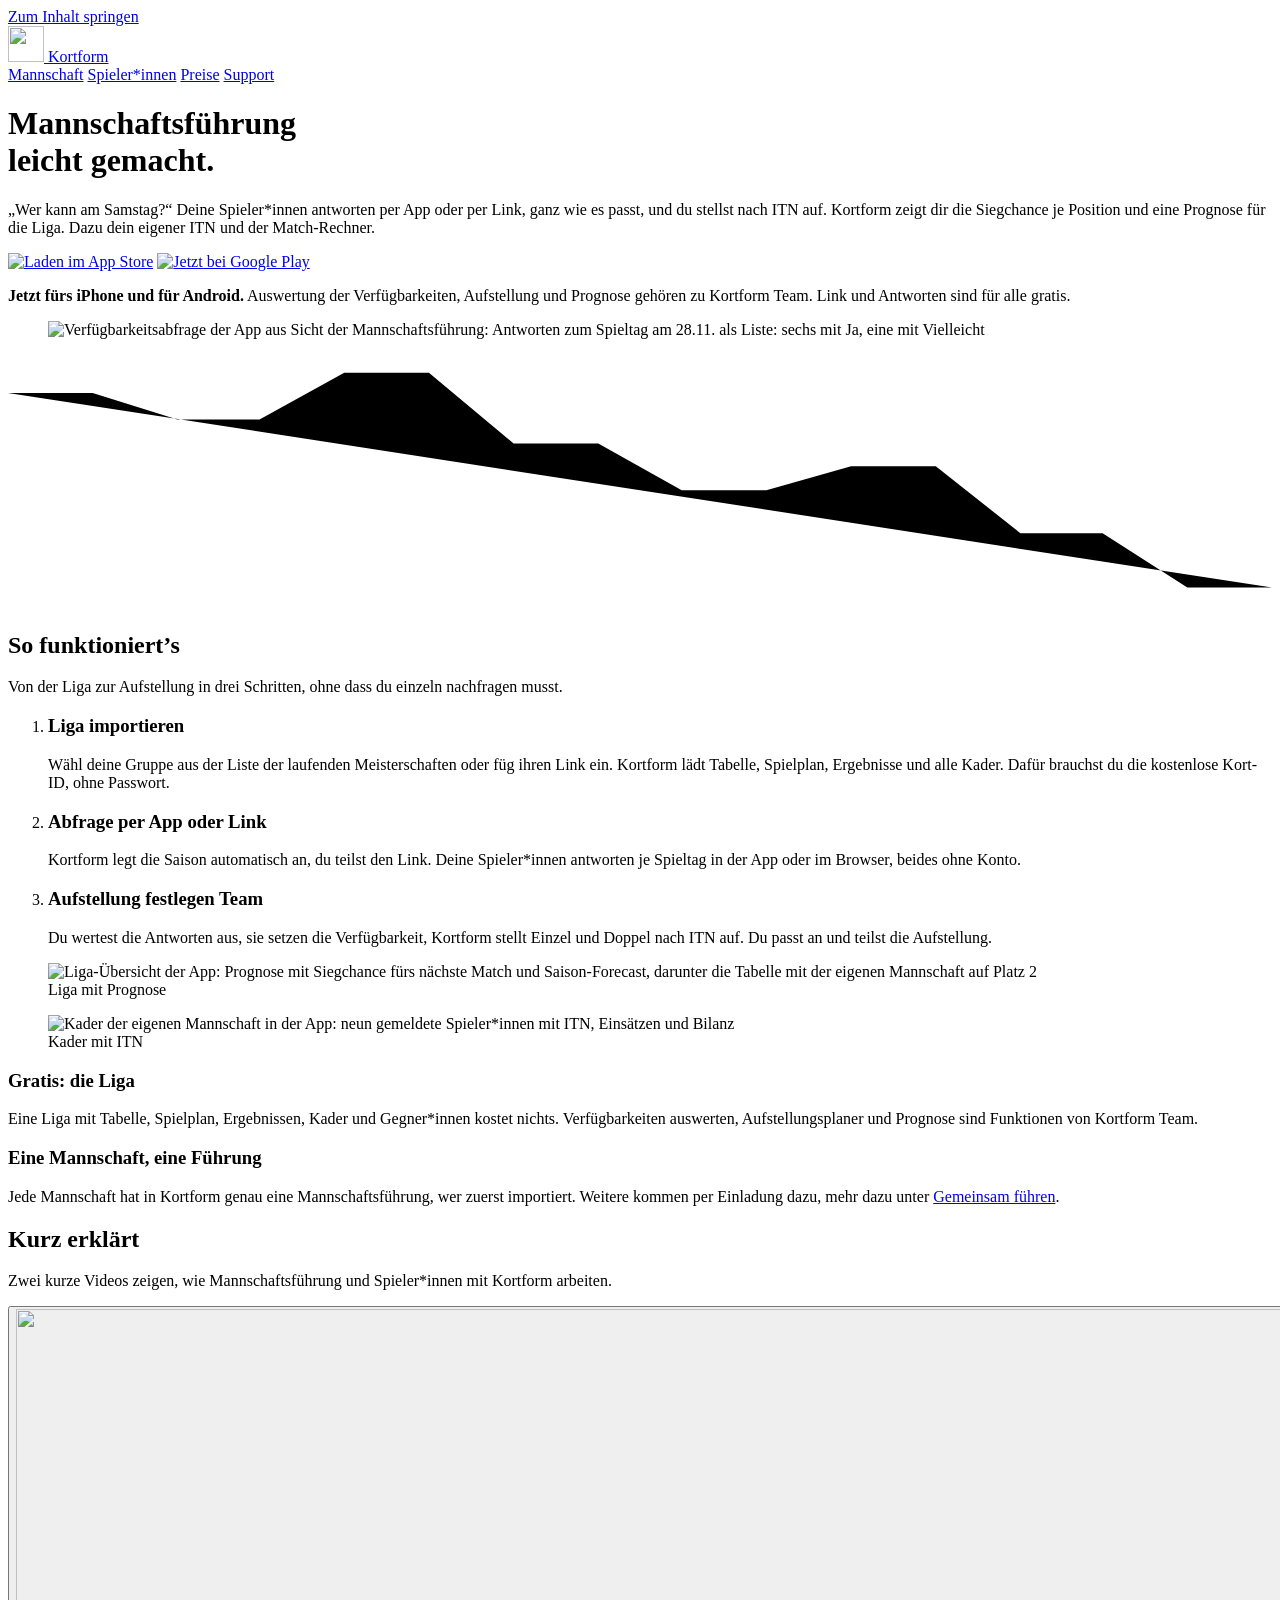
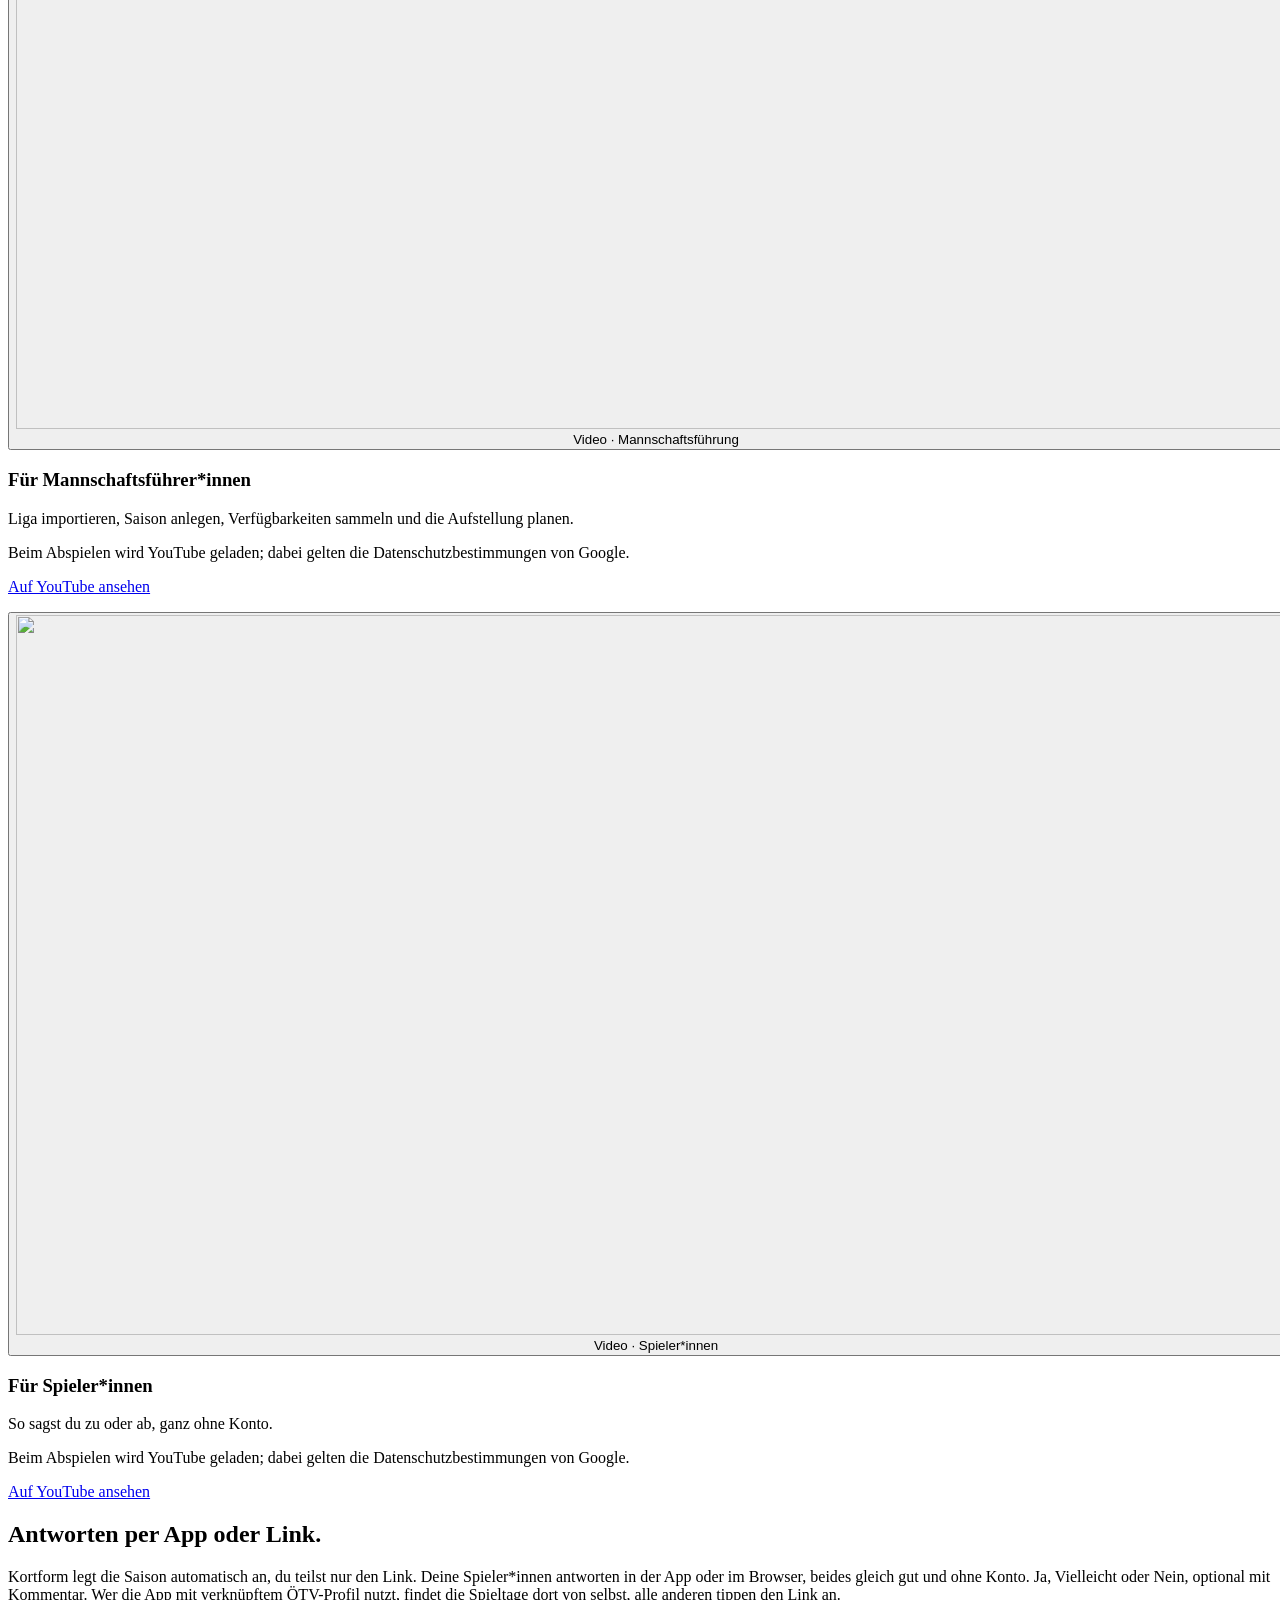
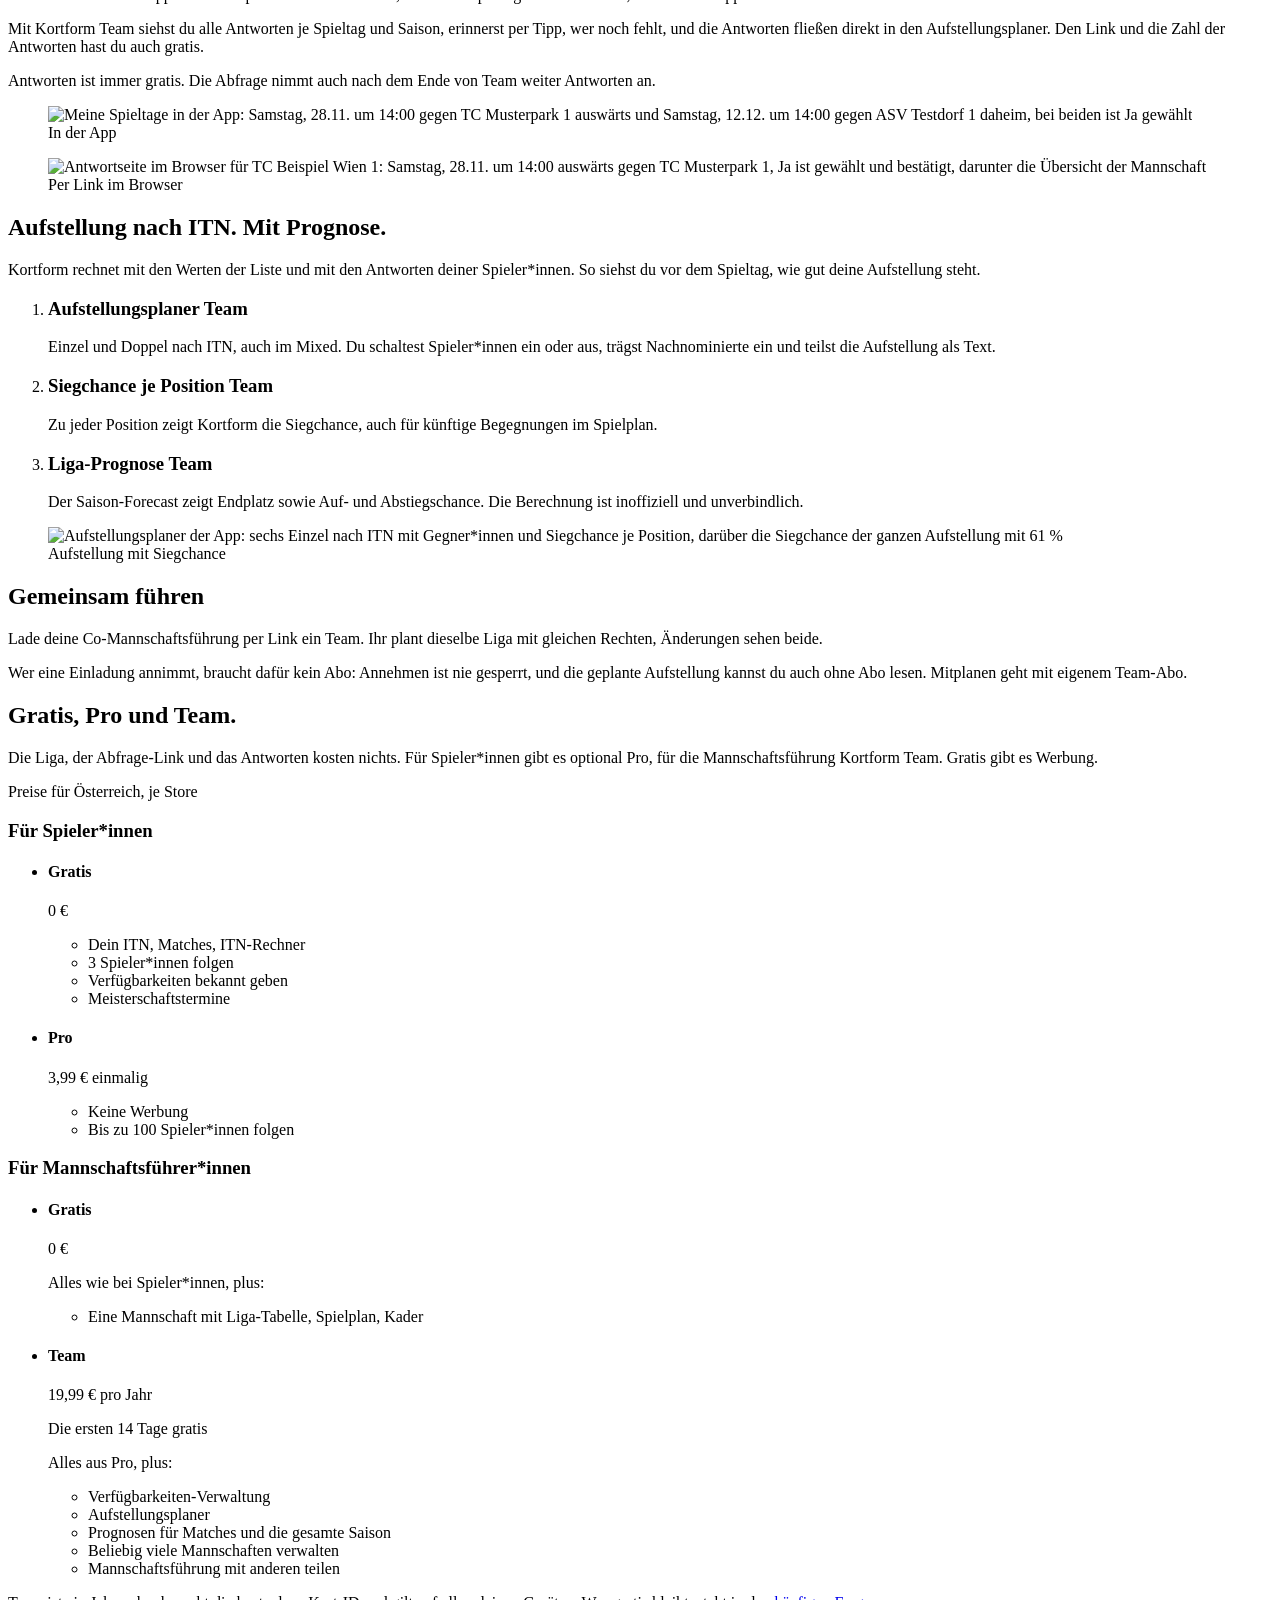
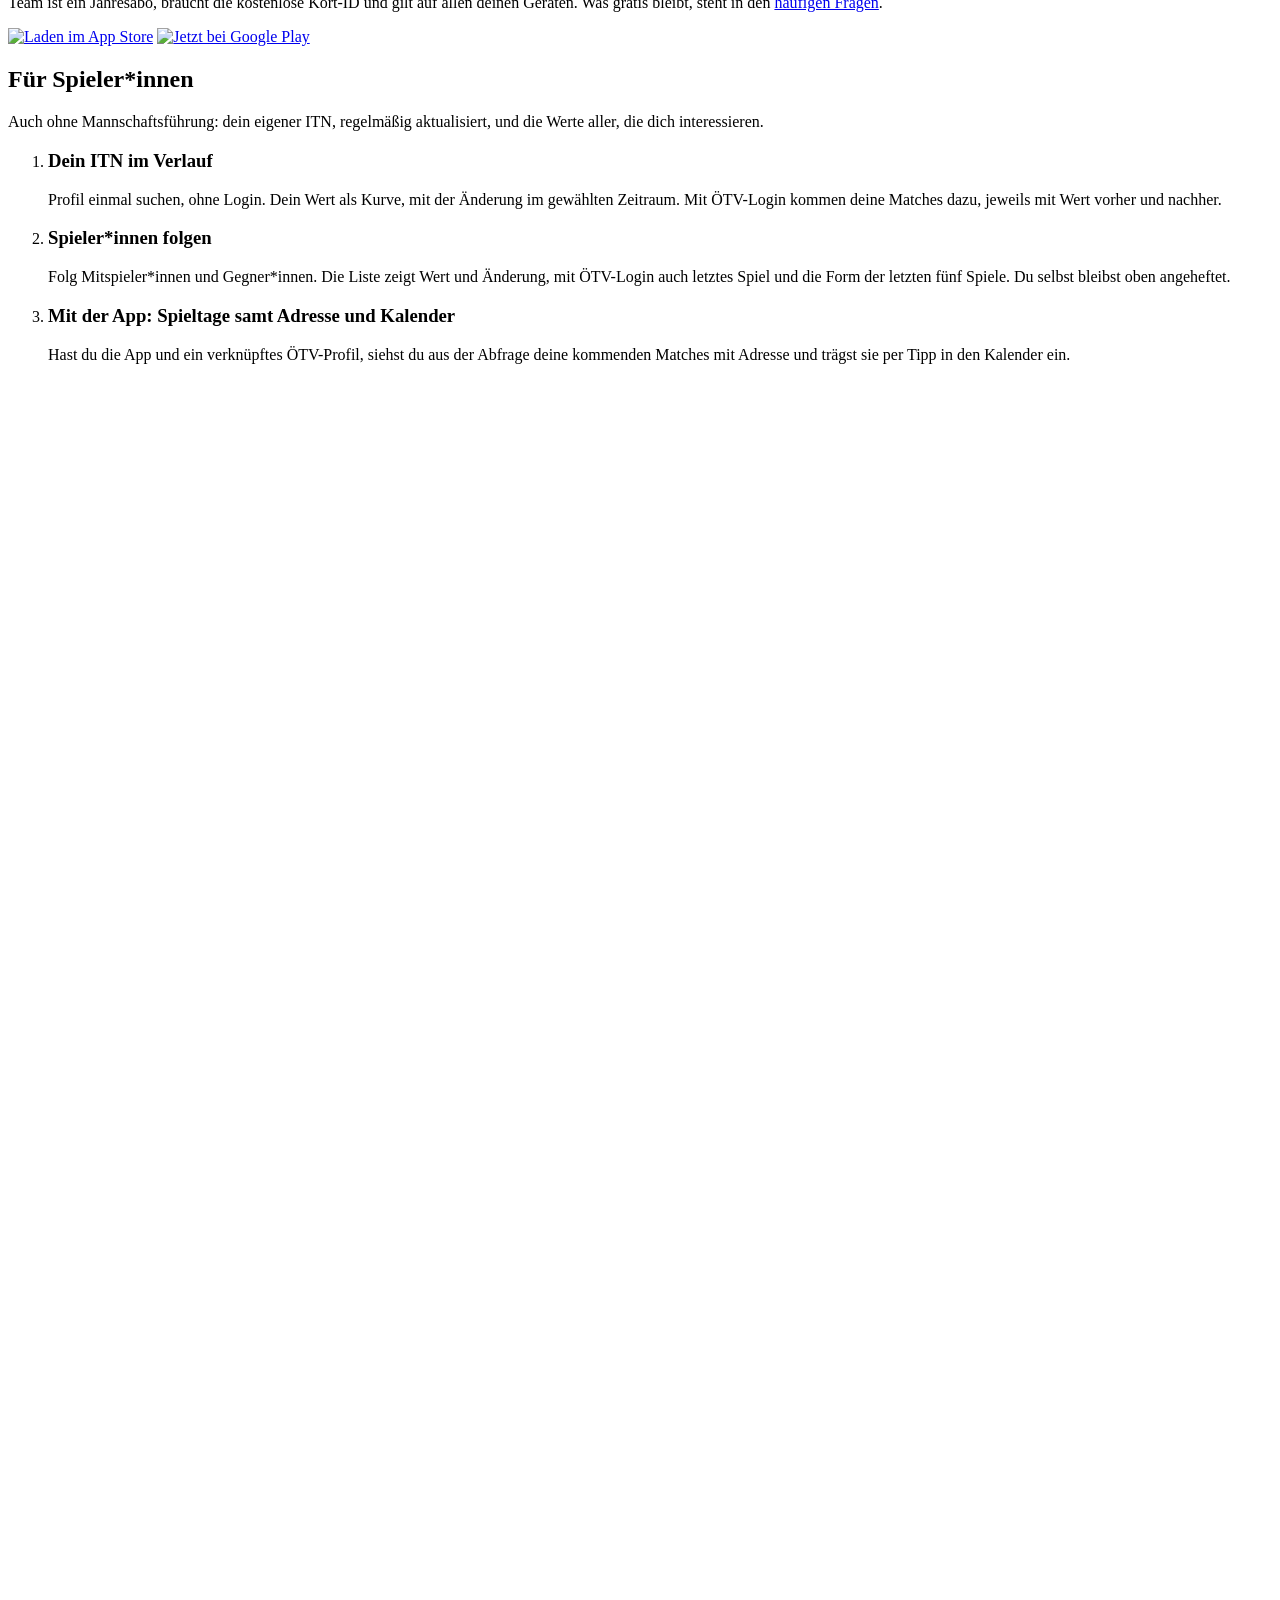
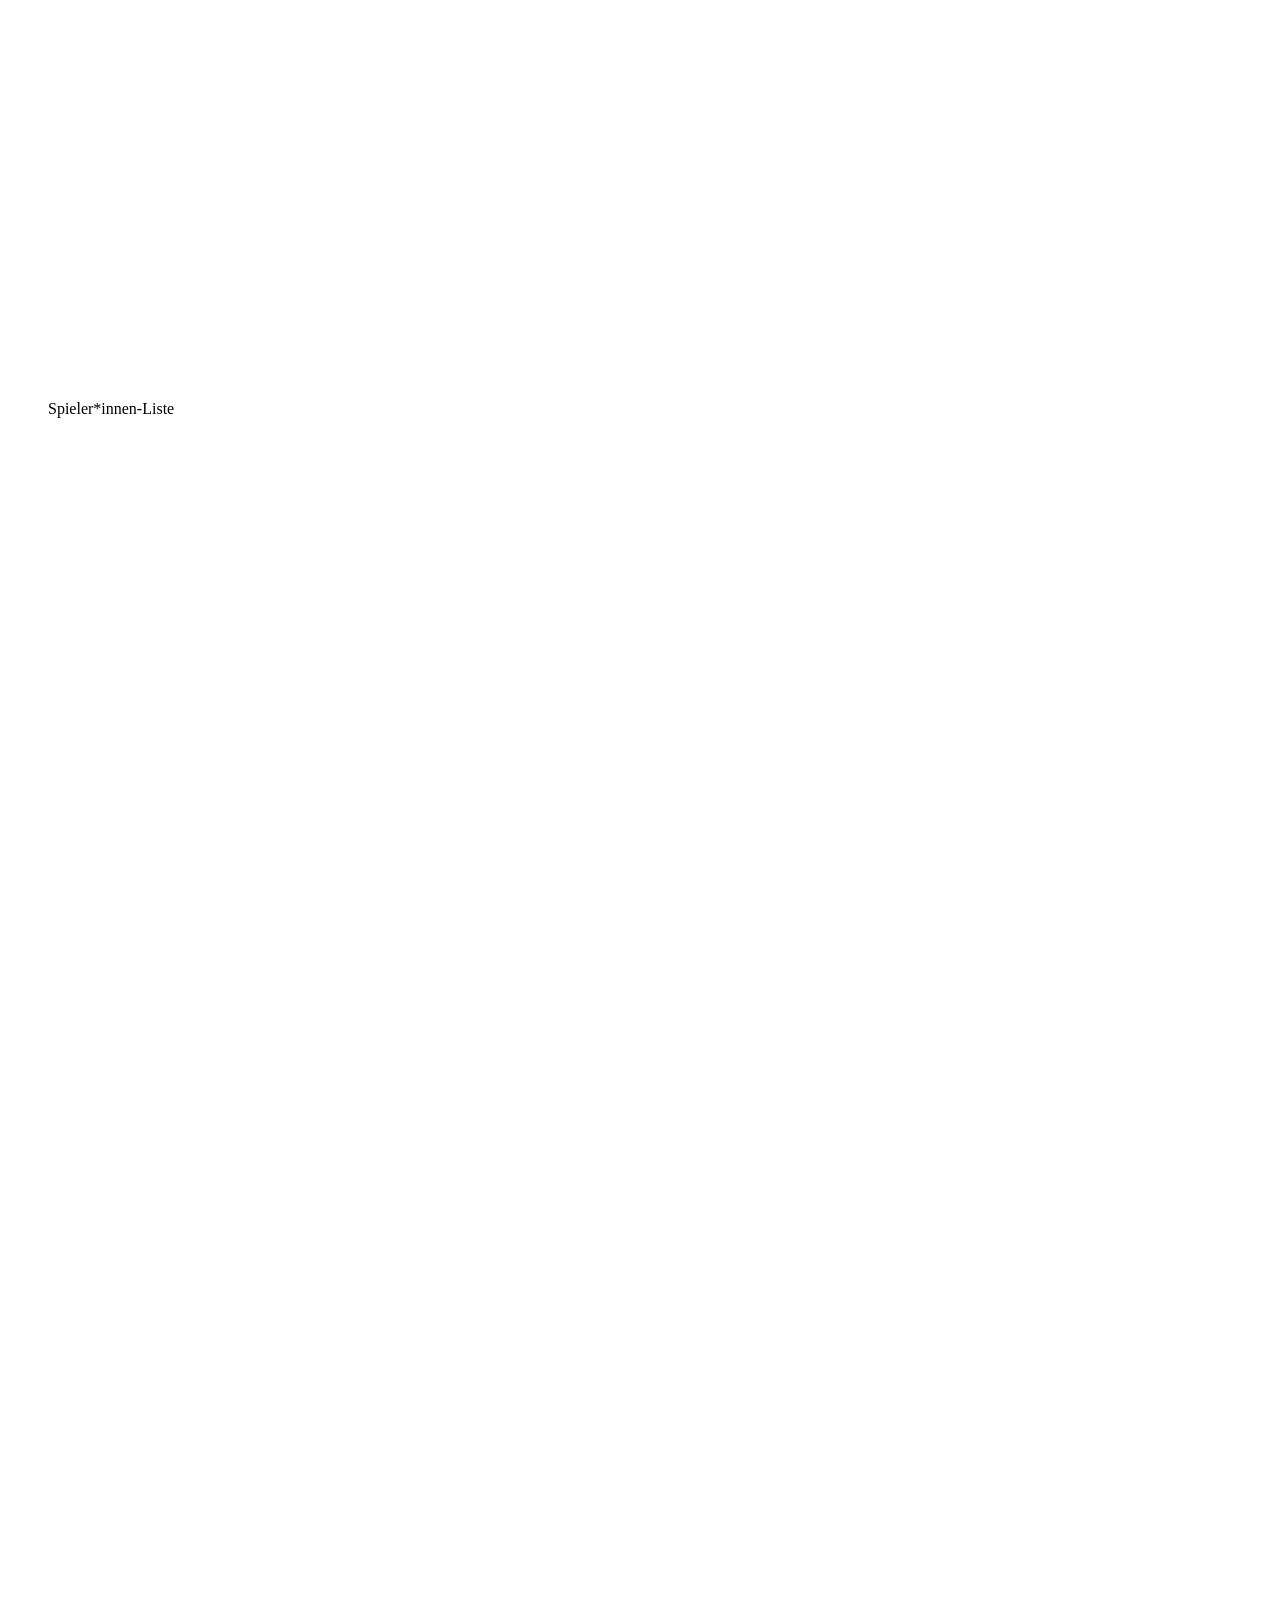
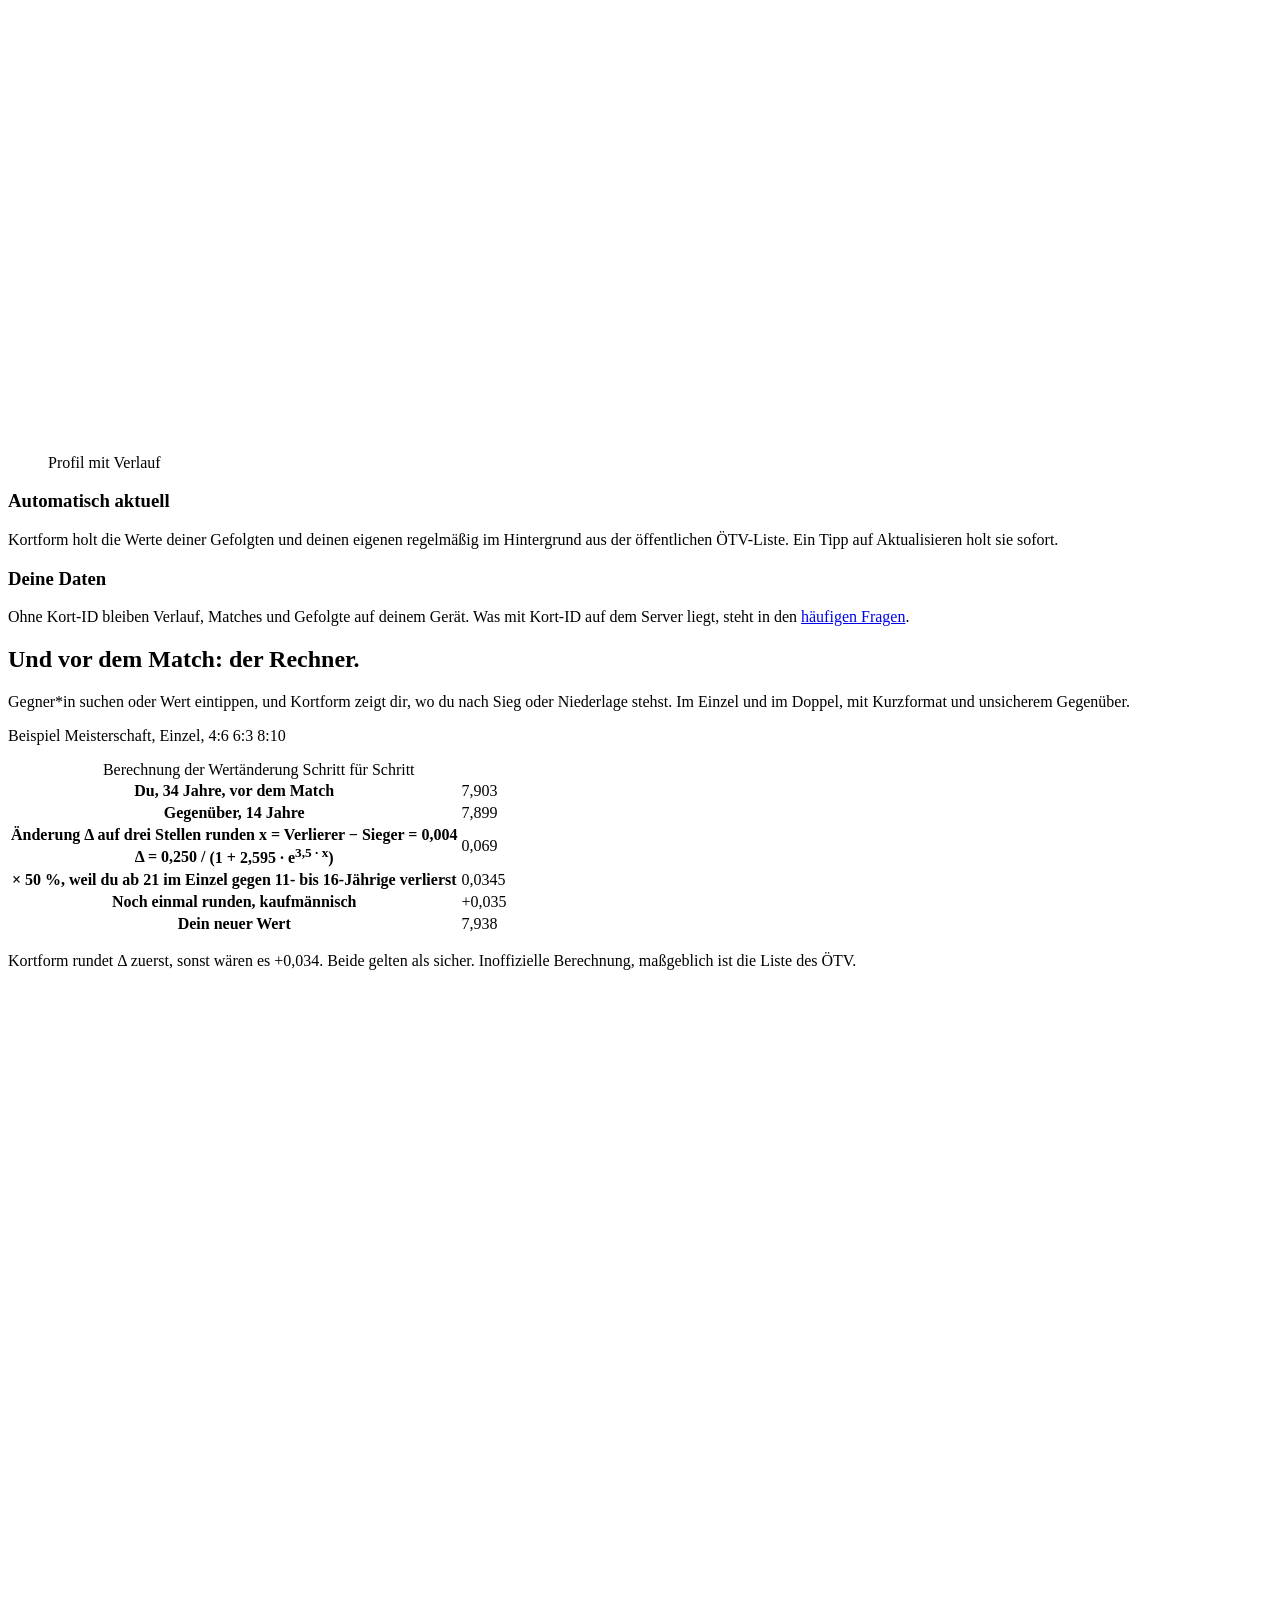
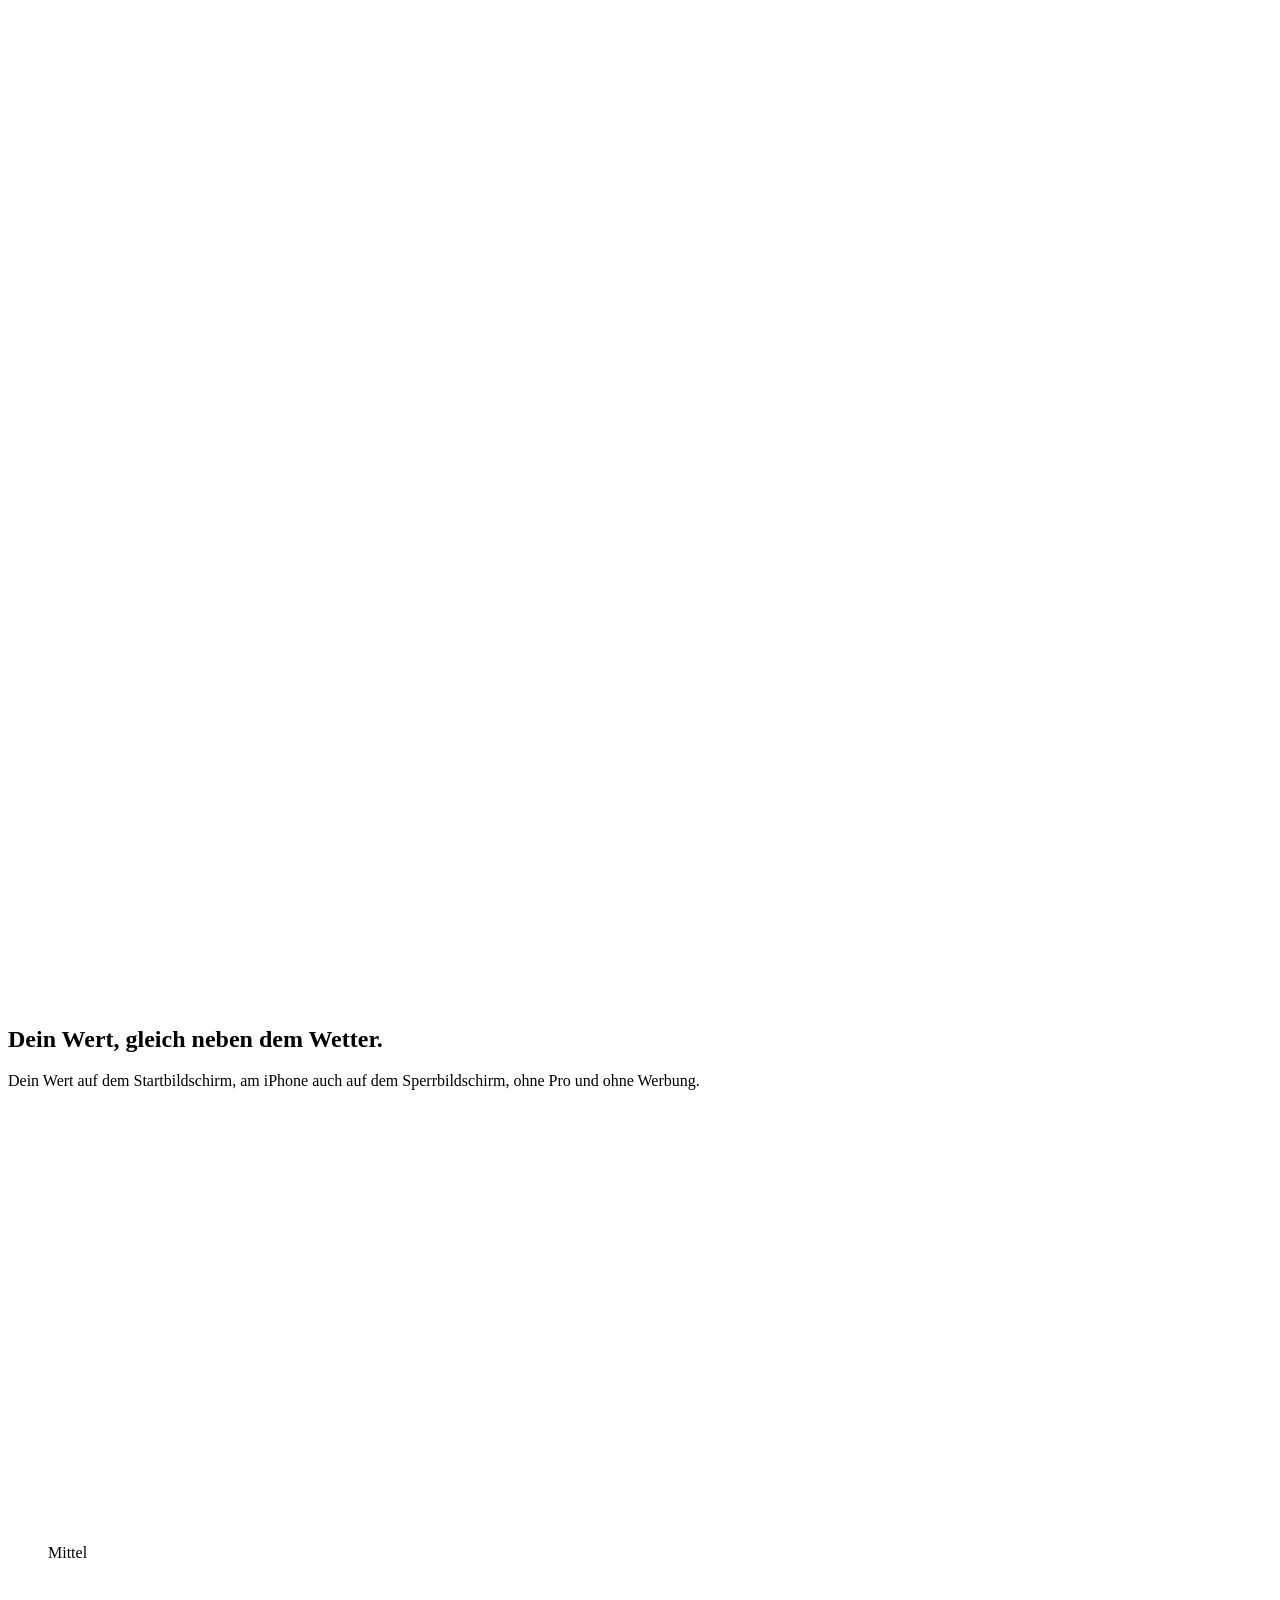
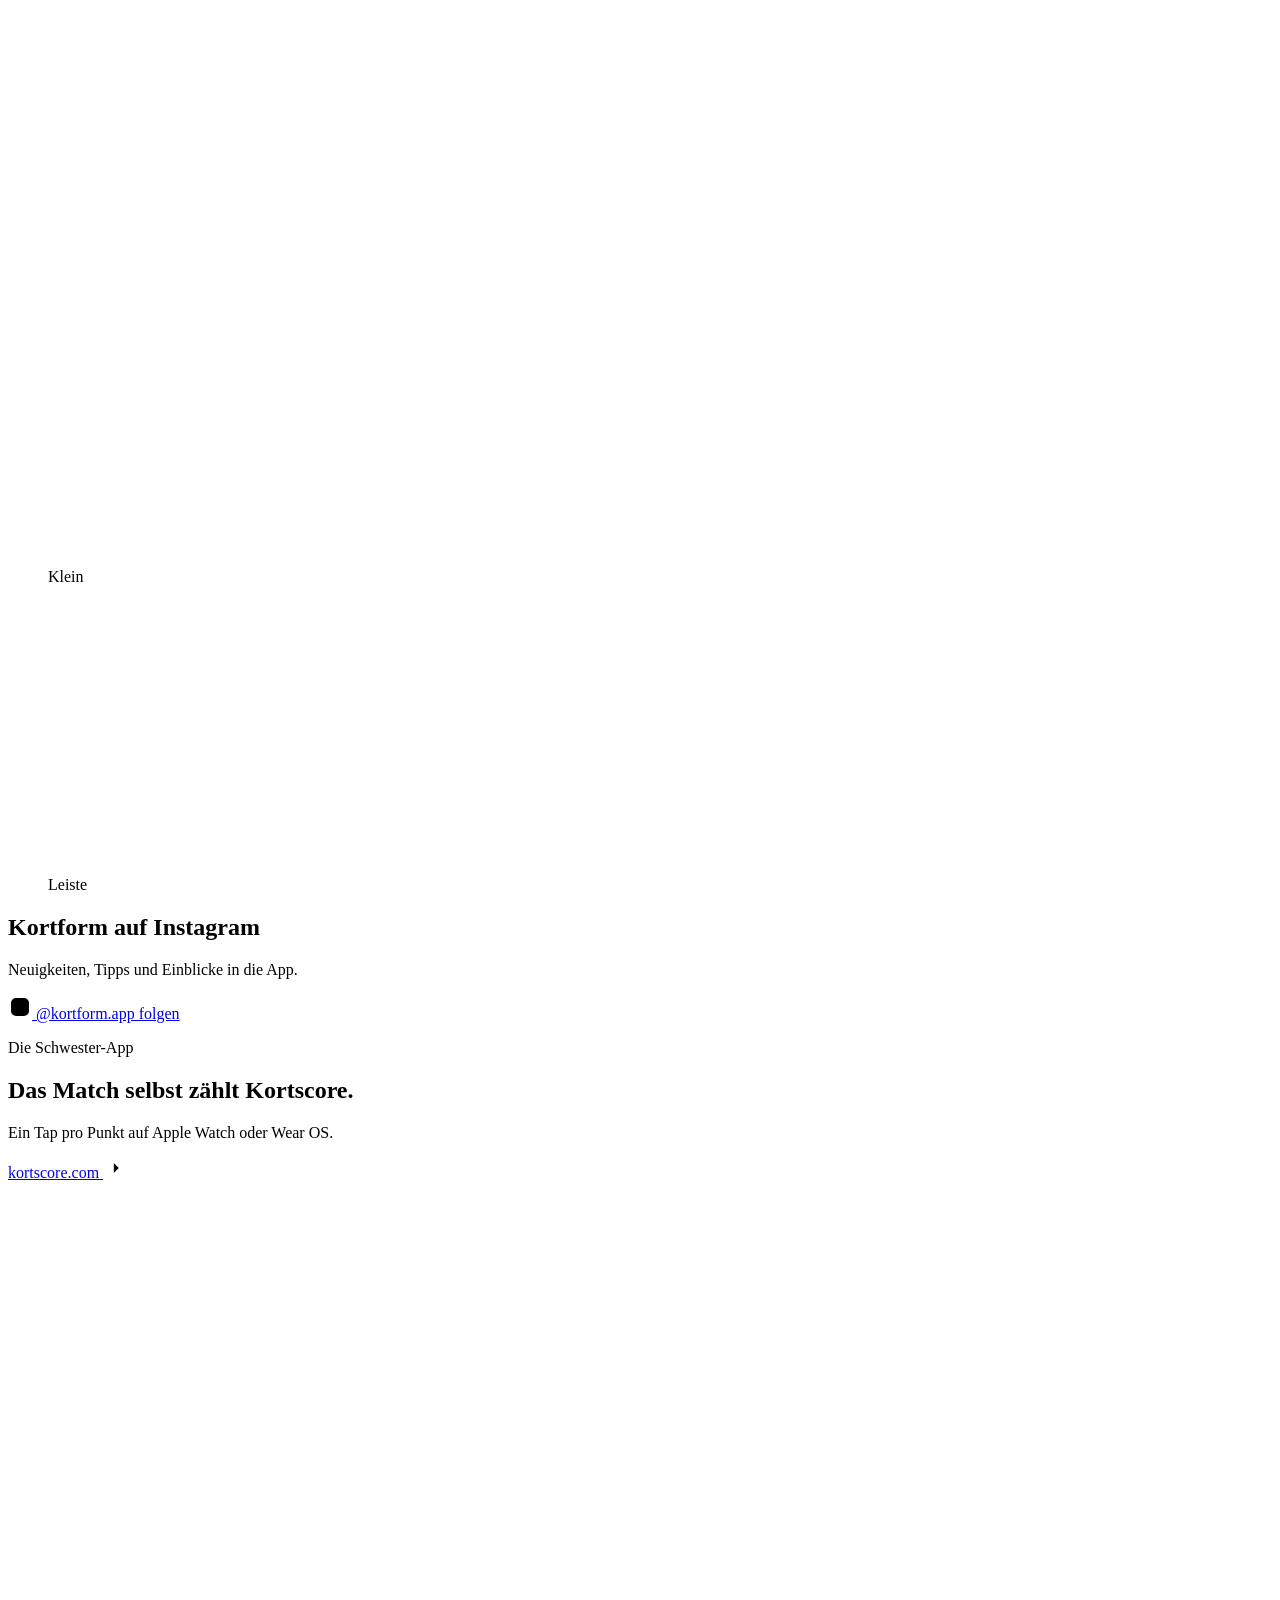
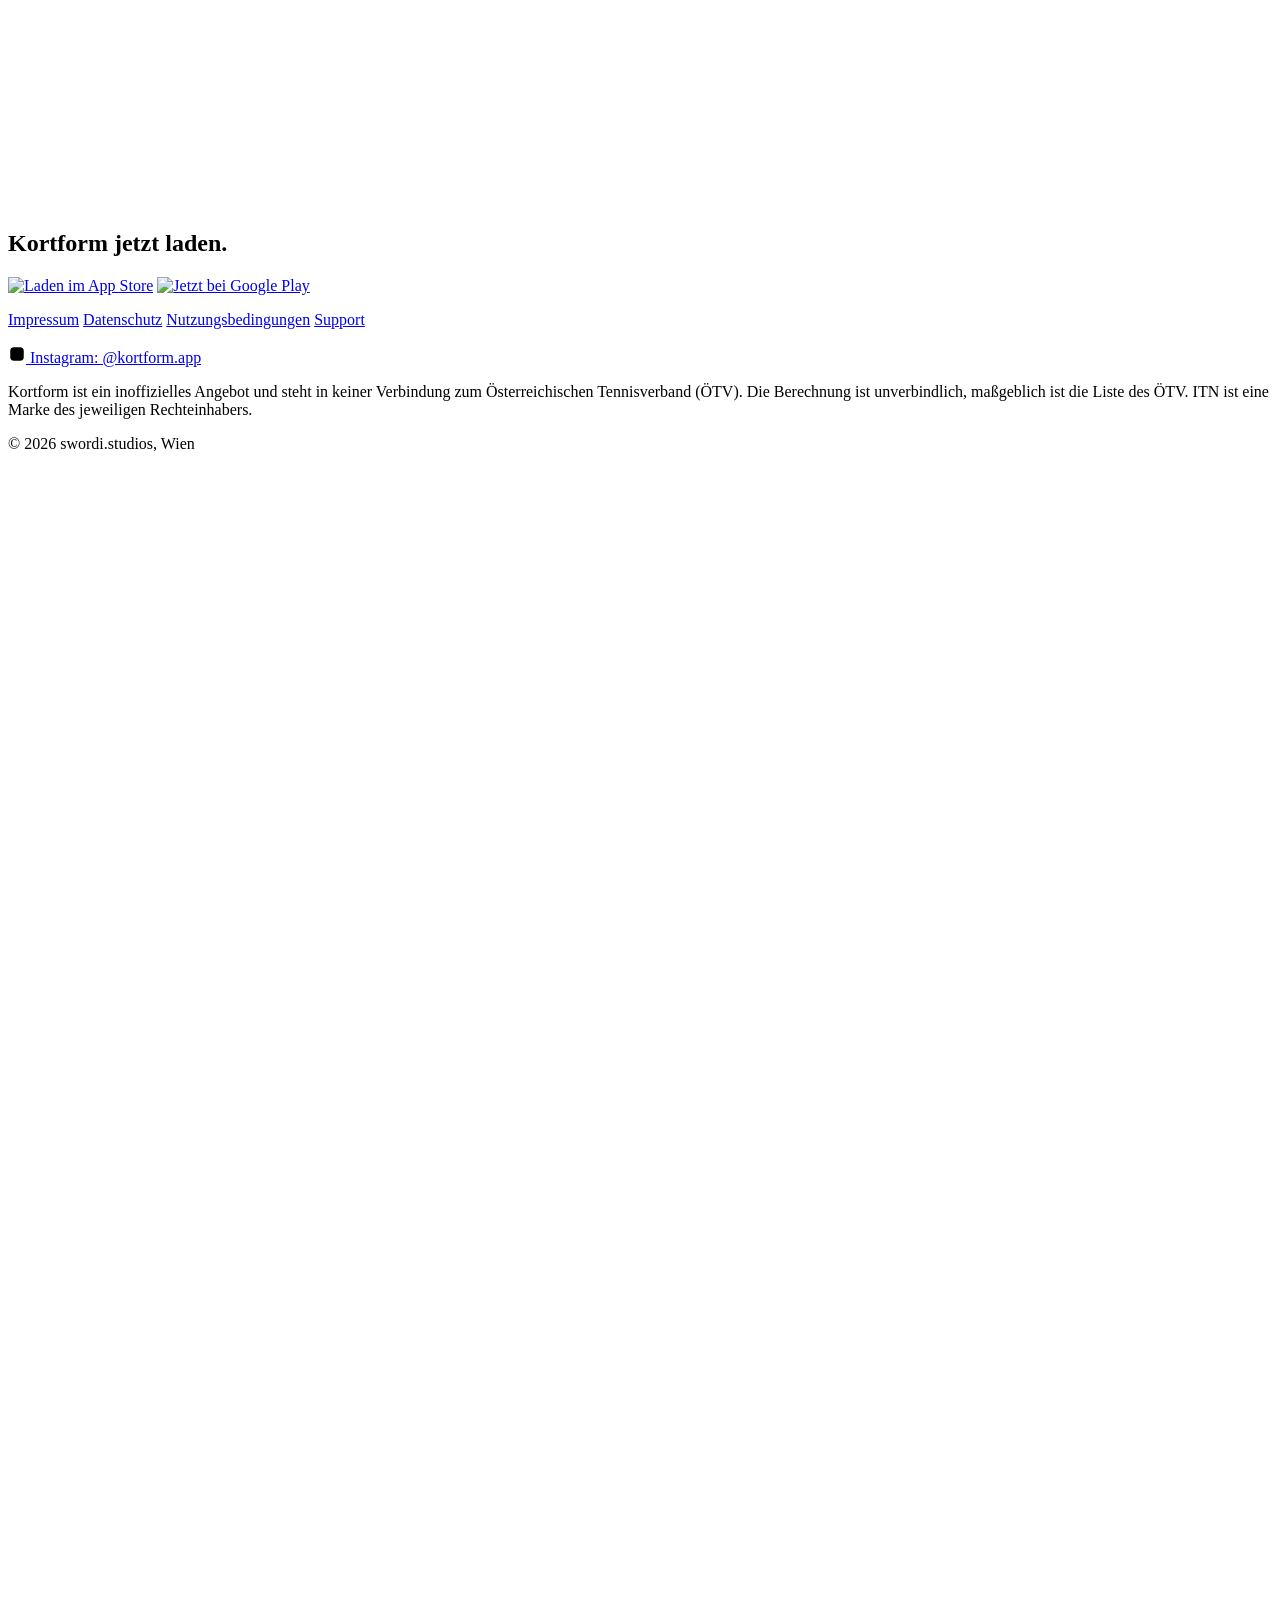
==== commit c4faab2f: "Show video previews and app and link answer screenshots" ====
--- a/site/index.html
+++ b/site/index.html
@@ -130,6 +130,7 @@
         <article class="video-card" data-video-id="Pl2w1N28qjk" data-video-title="Kortform erklärt: für Mannschaftsführer*innen">
           <div class="video-frame">
             <button type="button" class="video-play" aria-label="Video abspielen: Kortform für Mannschaftsführer*innen">
+              <img class="video-poster" src="/video-poster-mf.webp" alt="" width="1280" height="720" loading="lazy" decoding="async">
               <span class="video-kicker">Video · Mannschaftsführung</span>
               <span class="video-icon" aria-hidden="true"></span>
             </button>
@@ -142,6 +143,7 @@
         <article class="video-card" data-video-id="nzSf3HTiRtw" data-video-title="Kortform erklärt: für Spieler*innen">
           <div class="video-frame">
             <button type="button" class="video-play" aria-label="Video abspielen: Kortform für Spieler*innen">
+              <img class="video-poster" src="/video-poster-spieler.webp" alt="" width="1280" height="720" loading="lazy" decoding="async">
               <span class="video-kicker">Video · Spieler*innen</span>
               <span class="video-icon" aria-hidden="true"></span>
             </button>
@@ -161,6 +163,20 @@
           <p>Kortform legt die Saison automatisch an, du teilst nur den Link. Deine Spieler*innen antworten in der App oder im Browser, beides gleich gut und ohne Konto. Ja, Vielleicht oder Nein, optional mit Kommentar. Wer die App mit verknüpftem ÖTV-Profil nutzt, findet die Spieltage dort von selbst, alle anderen tippen den Link an.</p>
           <p>Mit Kortform Team siehst du alle Antworten je Spieltag und Saison, erinnerst per Tipp, wer noch fehlt, und die Antworten fließen direkt in den Aufstellungsplaner. Den Link und die Zahl der Antworten hast du auch gratis.</p>
           <p>Antworten ist immer gratis. Die Abfrage nimmt auch nach dem Ende von Team weiter Antworten an.</p>
+        </div>
+        <div class="answer-shots">
+          <figure class="answer-shot">
+            <div class="crop crop-antwort-app">
+              <img src="/img/app-antworten.webp" alt="Meine Spieltage in der App: Samstag, 28.11. um 14:00 gegen TC Musterpark 1 auswärts und Samstag, 12.12. um 14:00 gegen ASV Testdorf 1 daheim, bei beiden ist Ja gewählt" width="720" height="1616" loading="lazy" decoding="async">
+            </div>
+            <figcaption>In der App</figcaption>
+          </figure>
+          <figure class="answer-shot">
+            <div class="crop crop-antwort-link">
+              <img src="/img/link-antworten.webp" alt="Antwortseite im Browser für TC Beispiel Wien 1: Samstag, 28.11. um 14:00 auswärts gegen TC Musterpark 1, Ja ist gewählt und bestätigt, darunter die Übersicht der Mannschaft" width="720" height="1616" loading="lazy" decoding="async">
+            </div>
+            <figcaption>Per Link im Browser</figcaption>
+          </figure>
         </div>
       </div>
     </section>
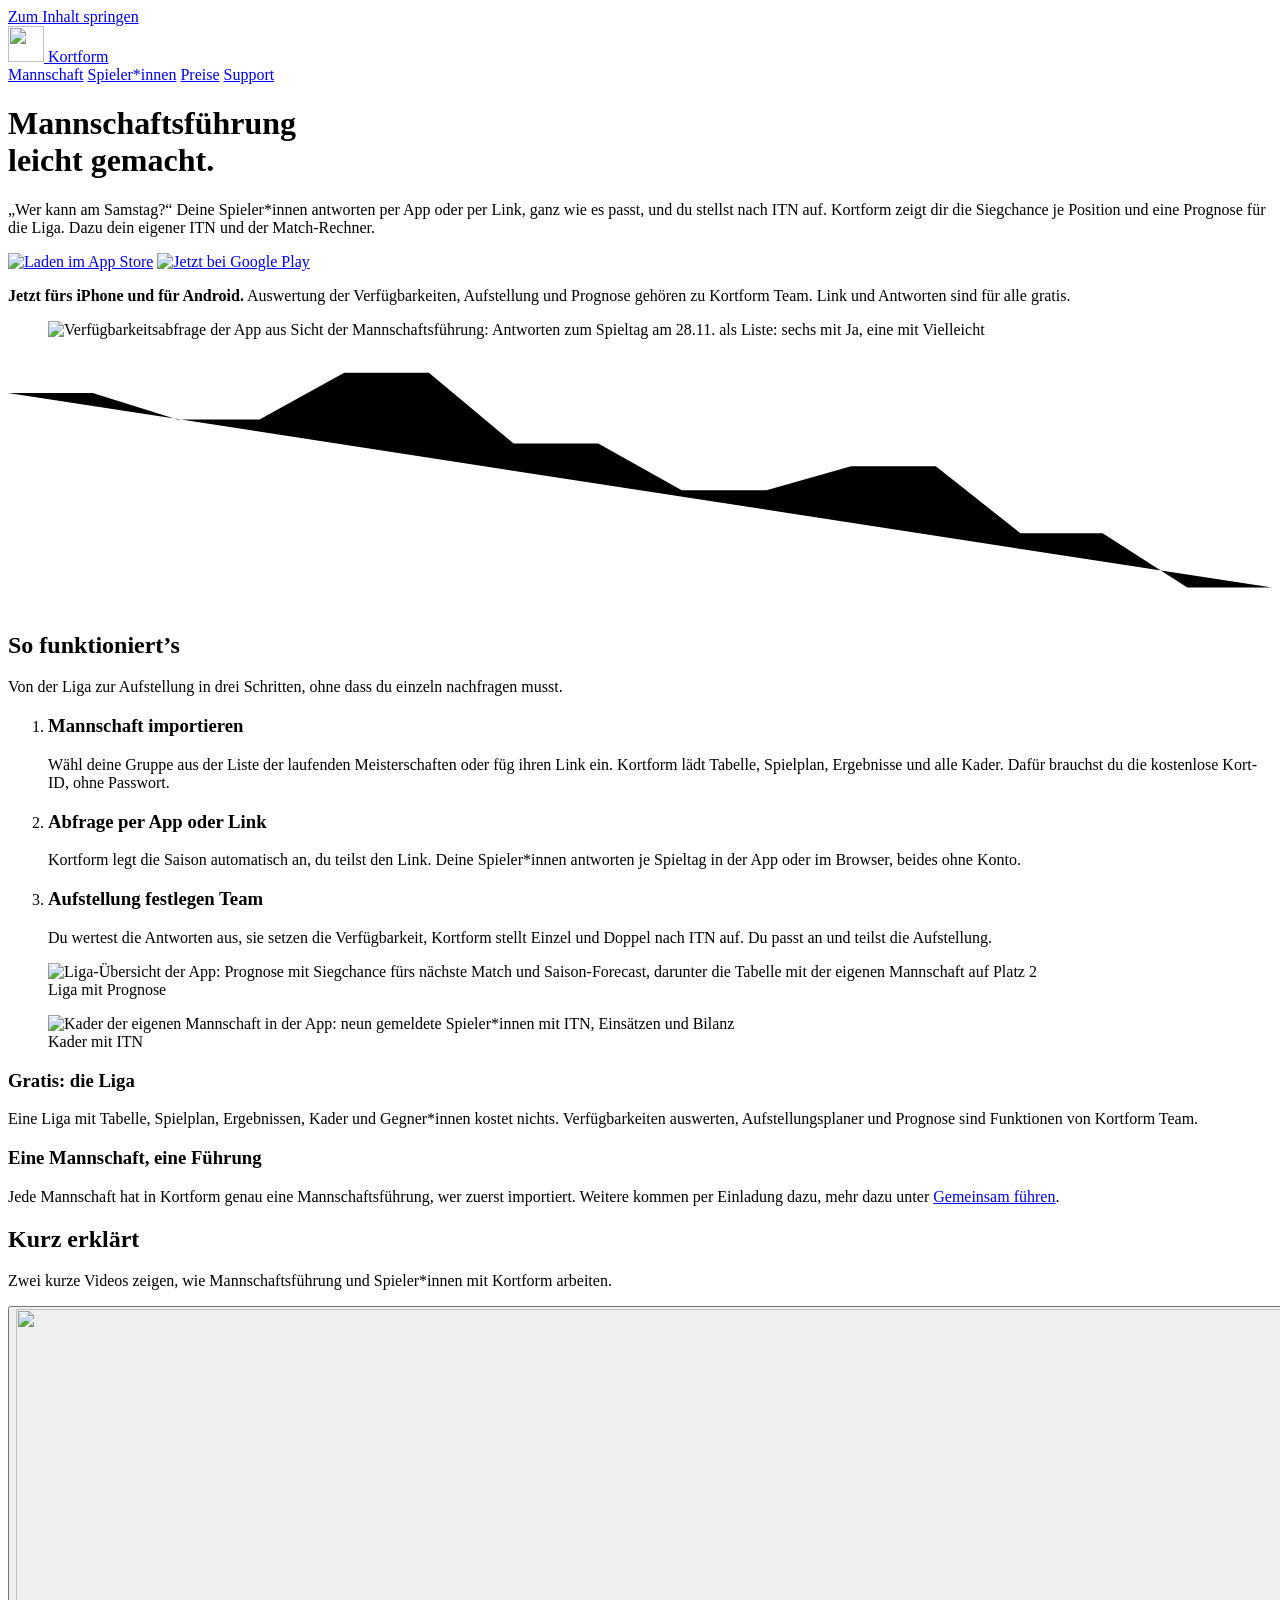
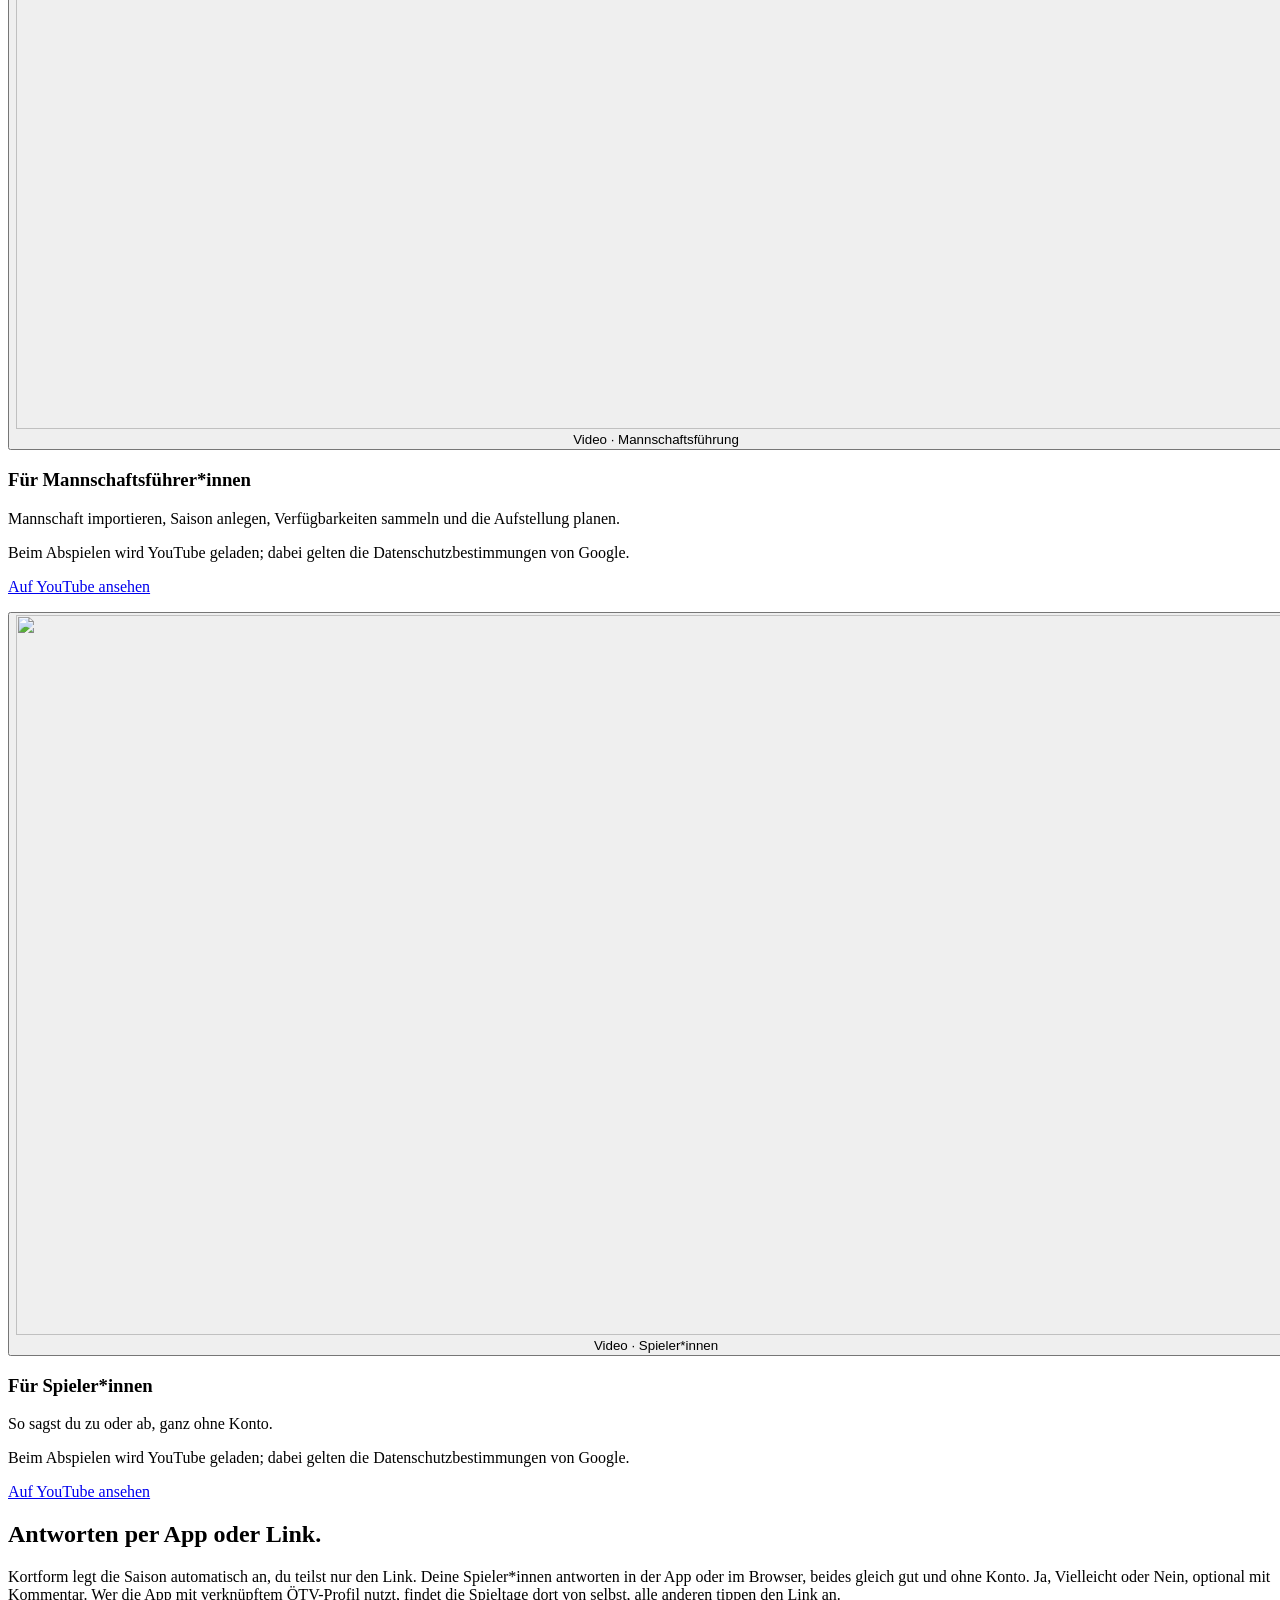
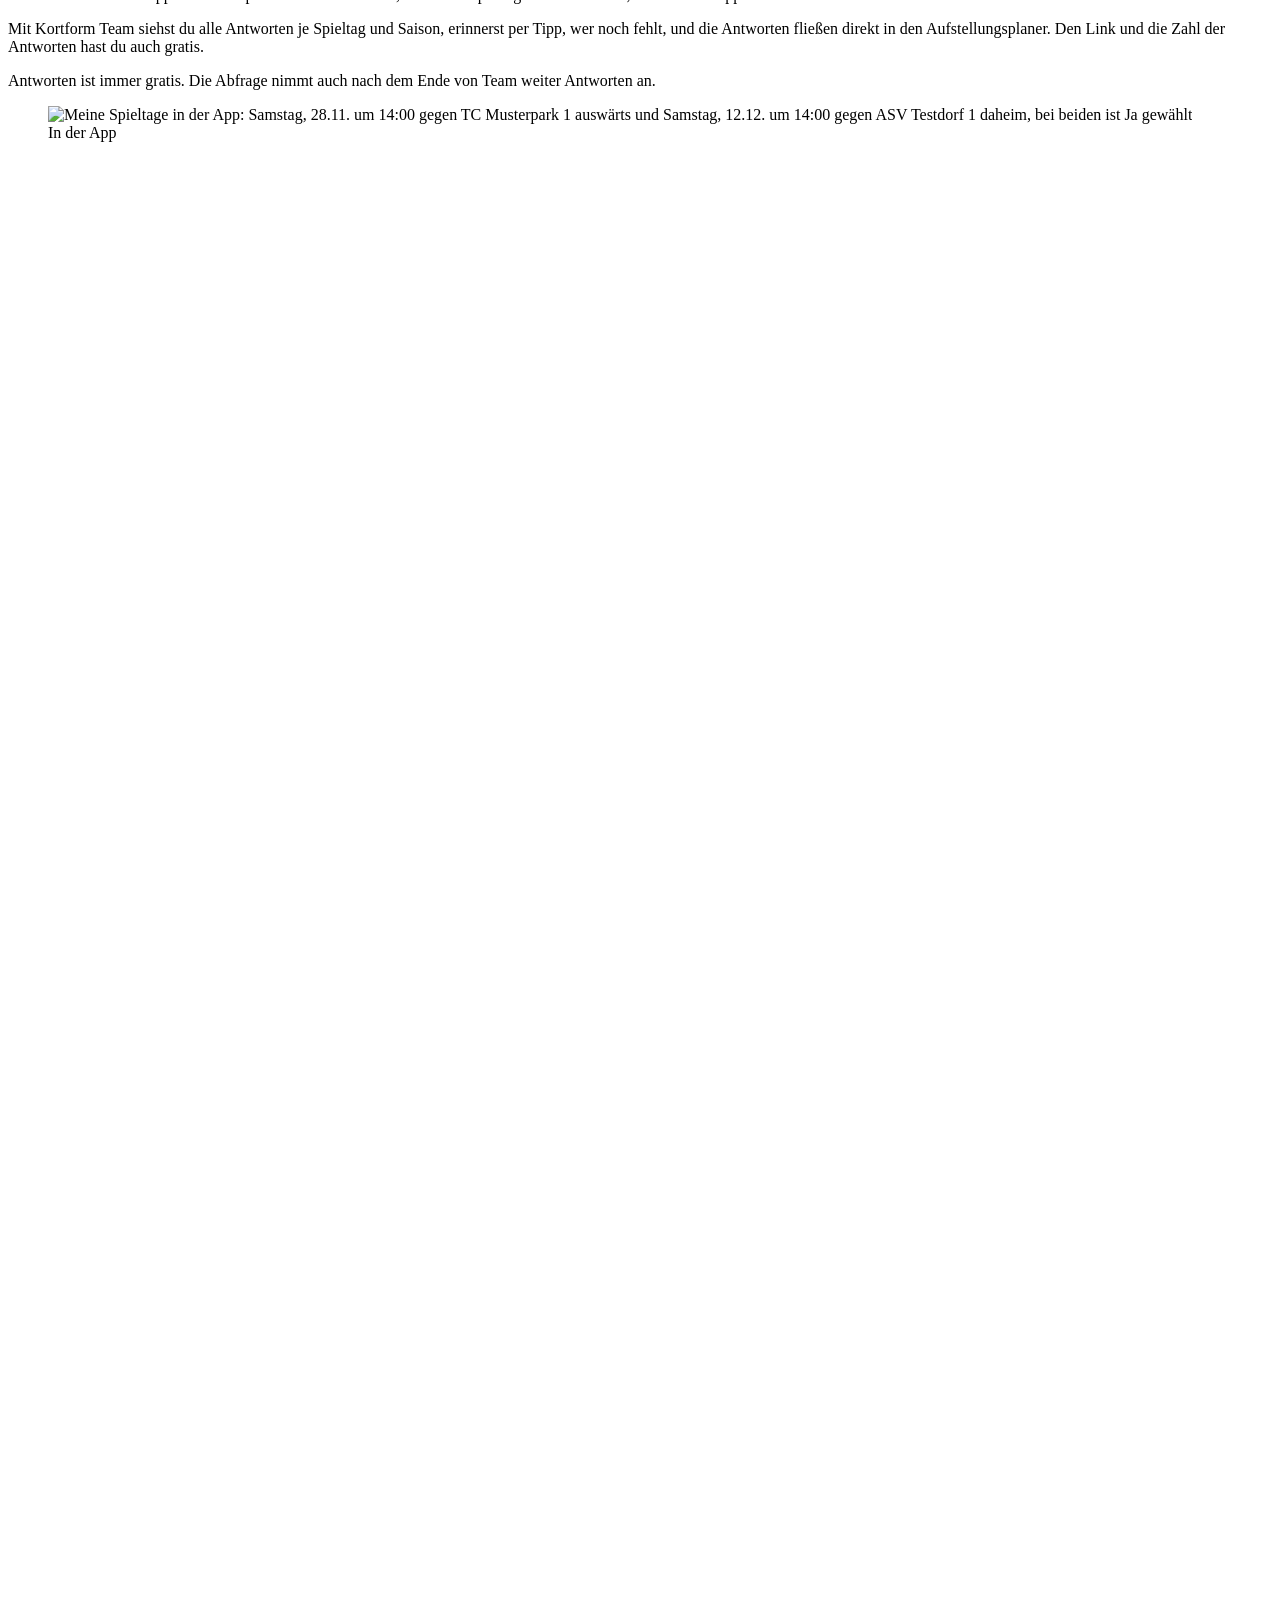
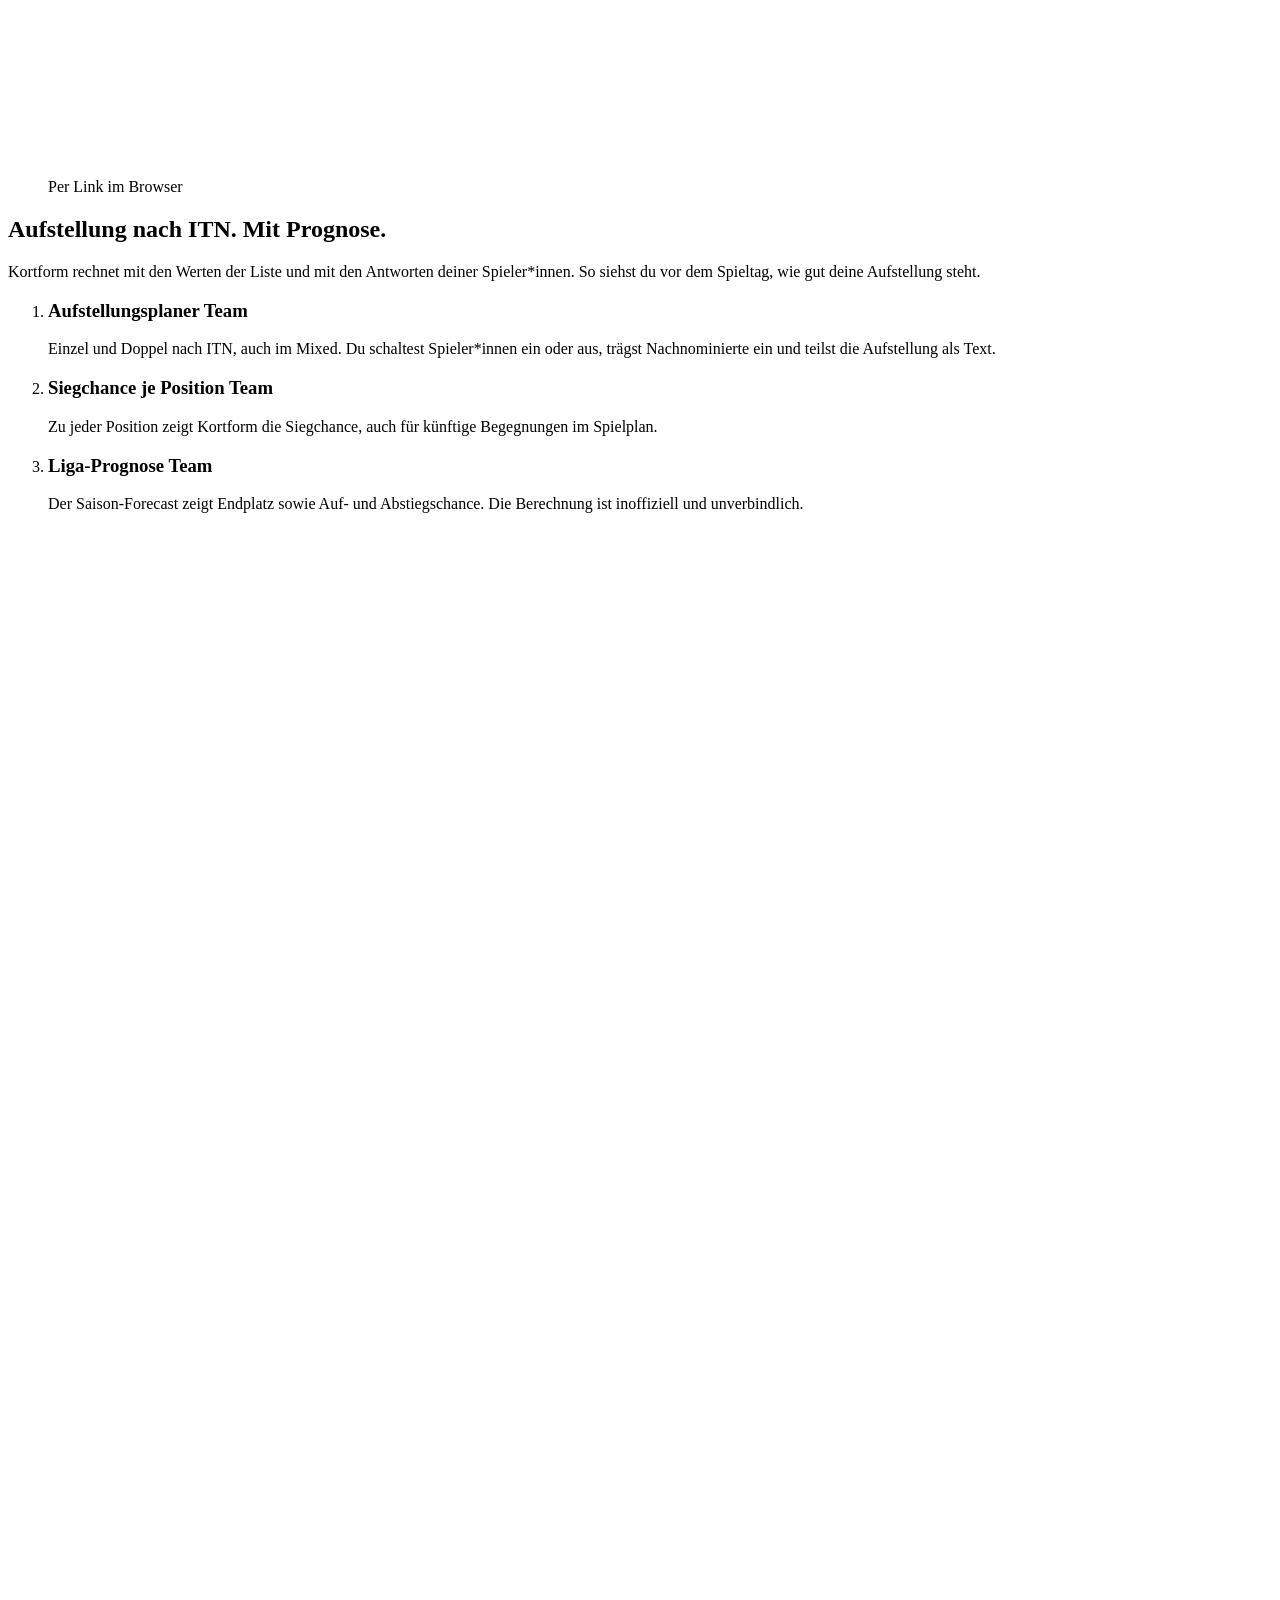
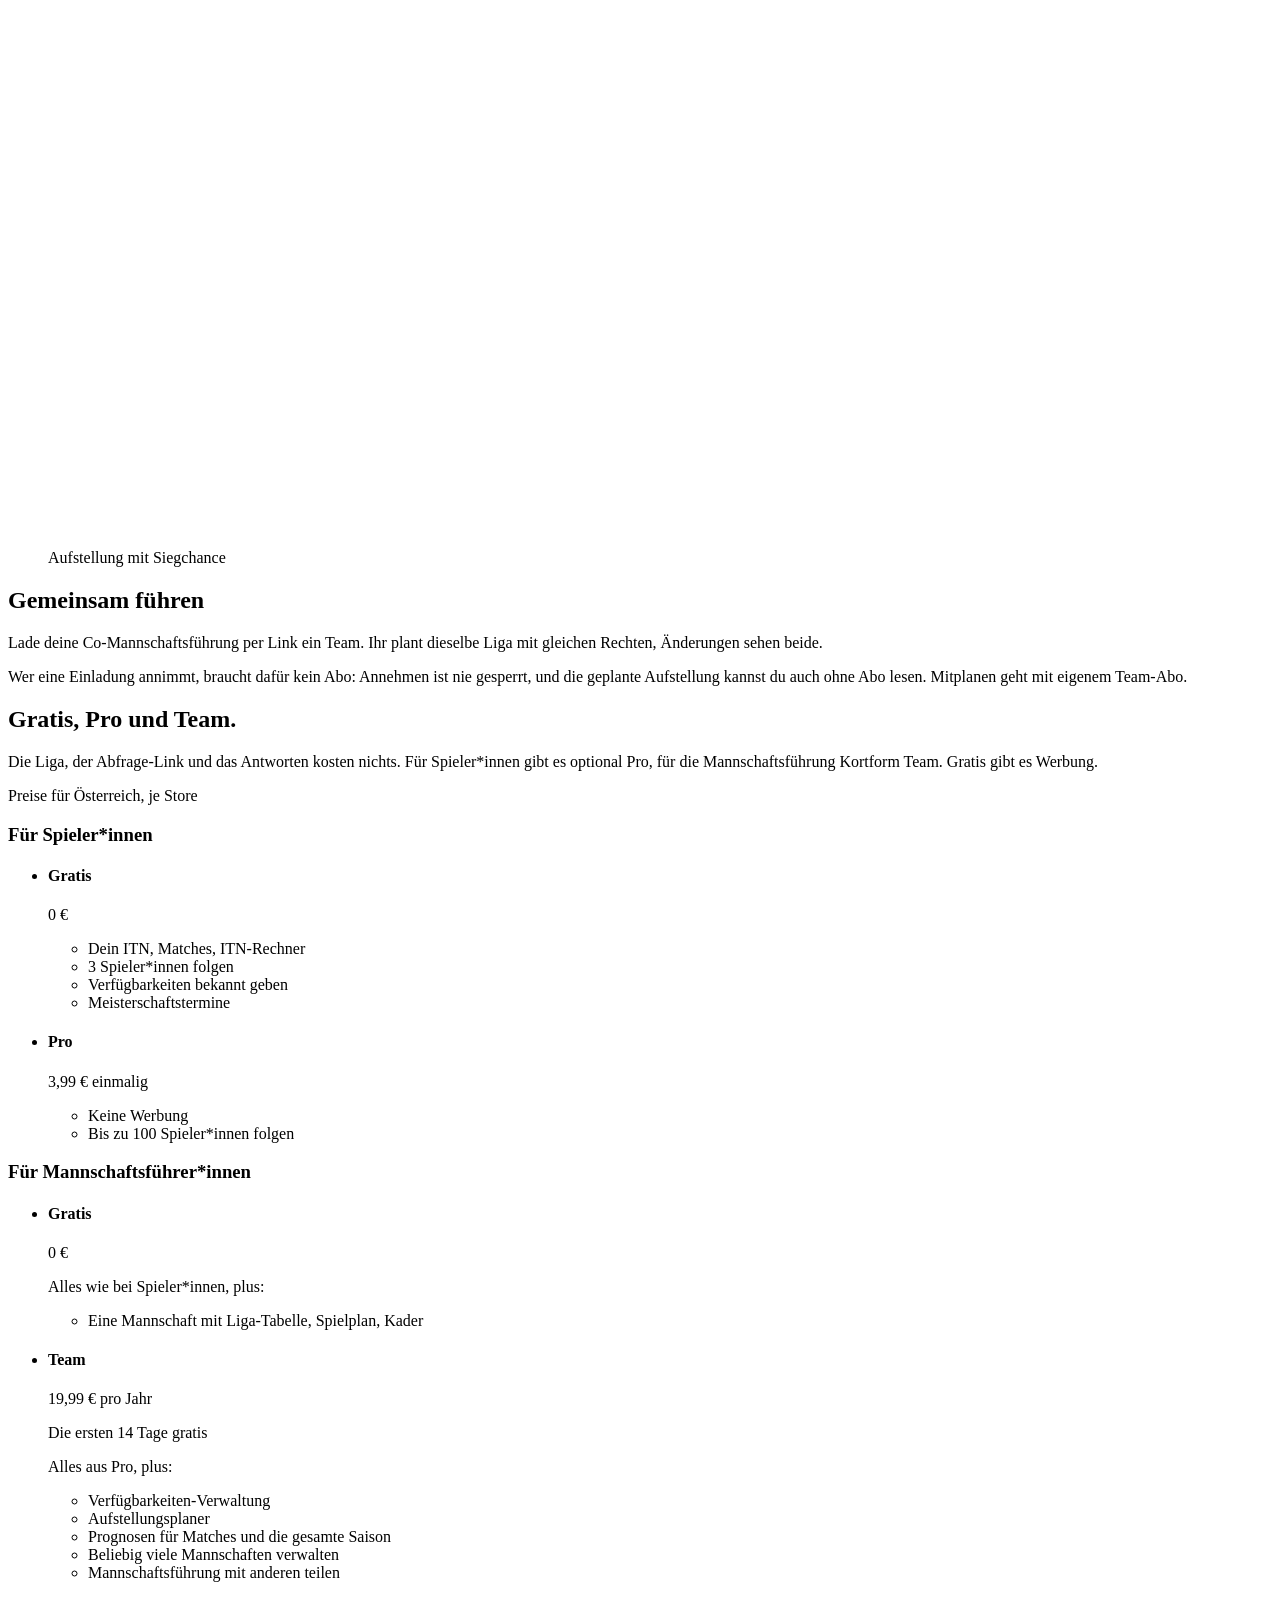
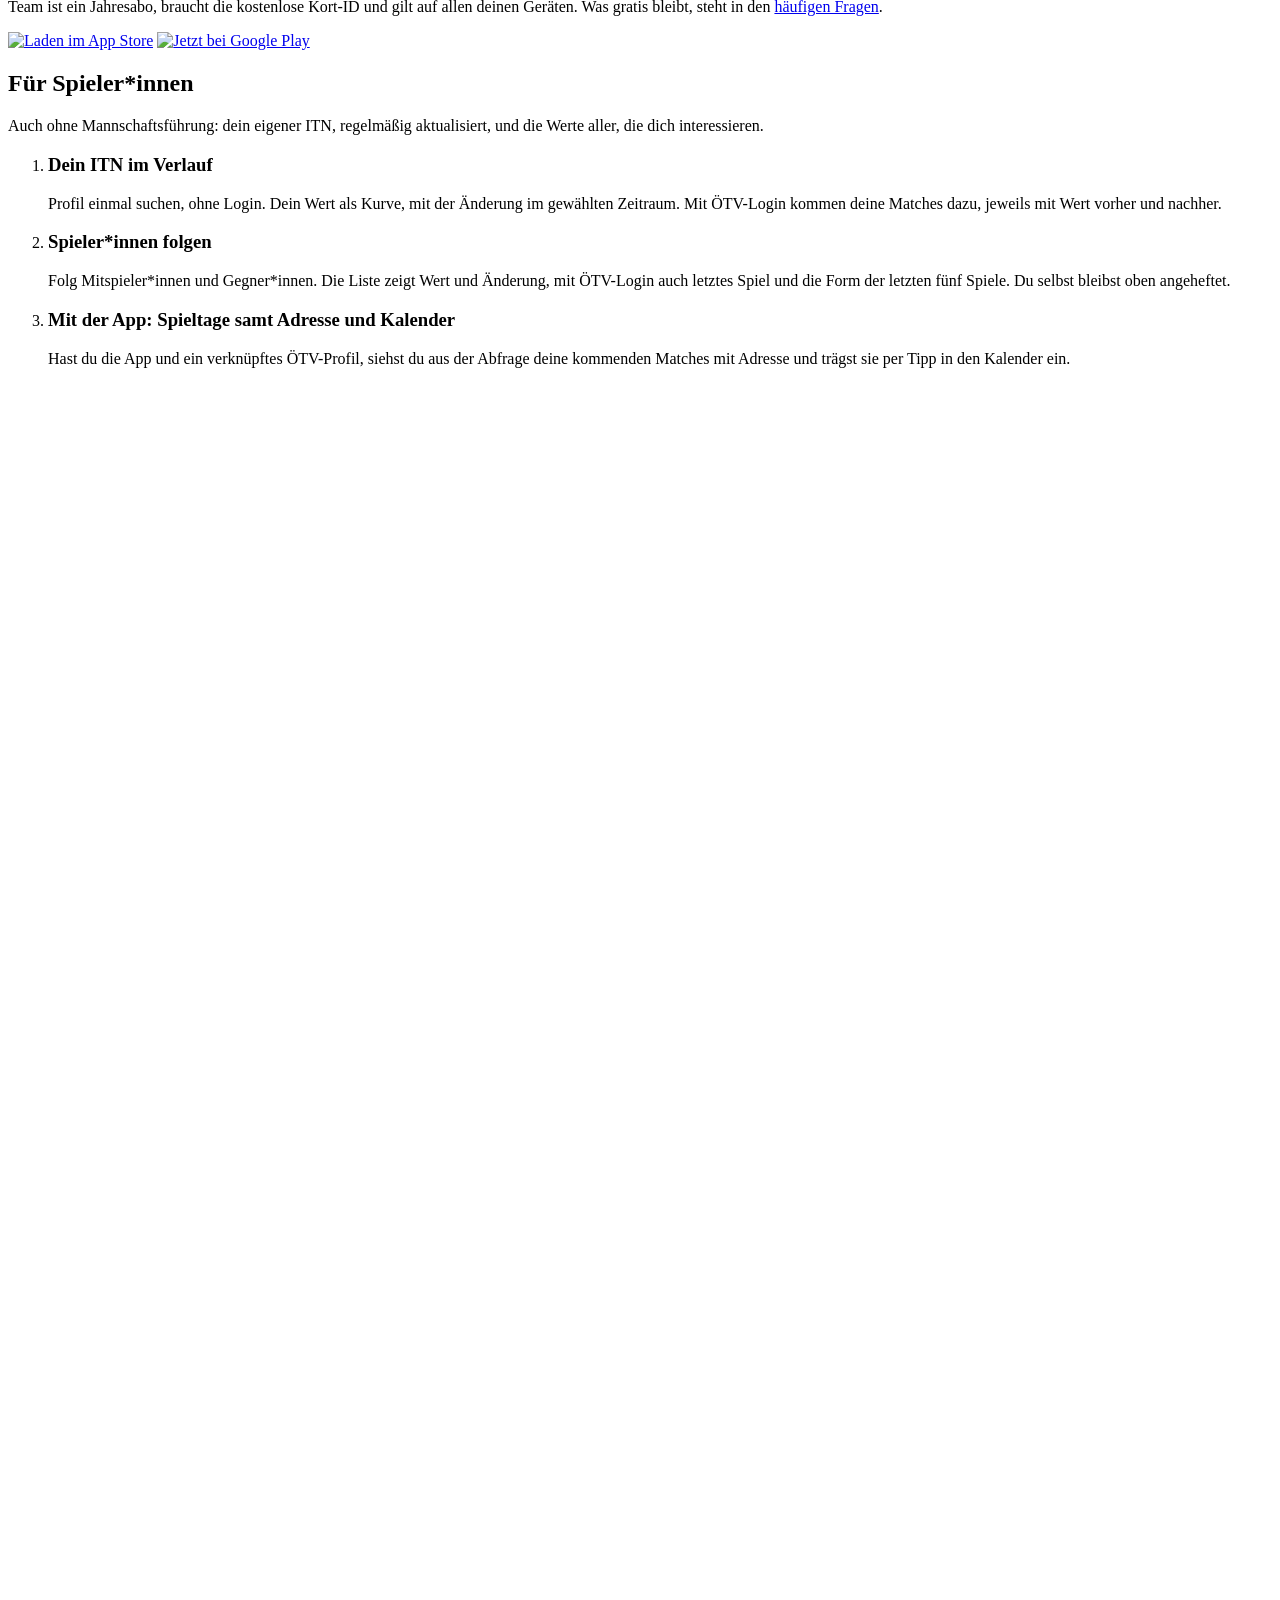
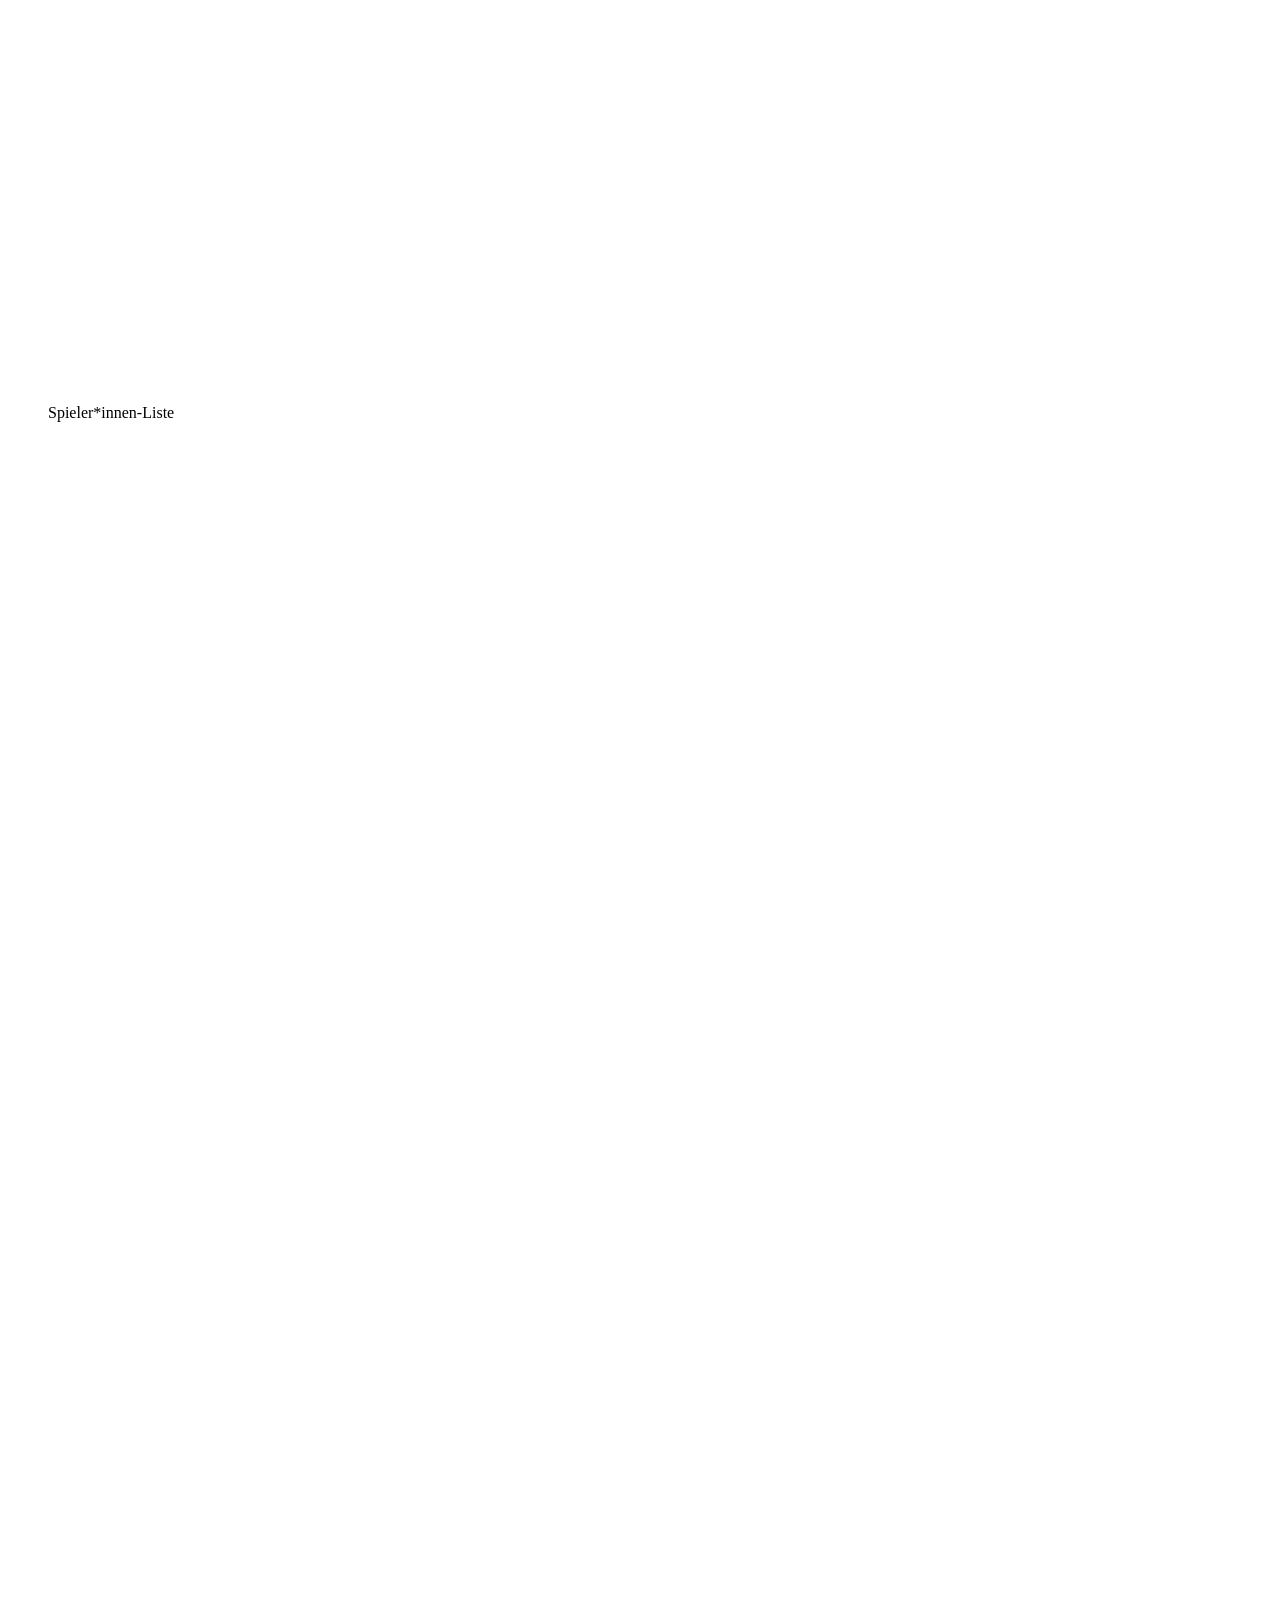
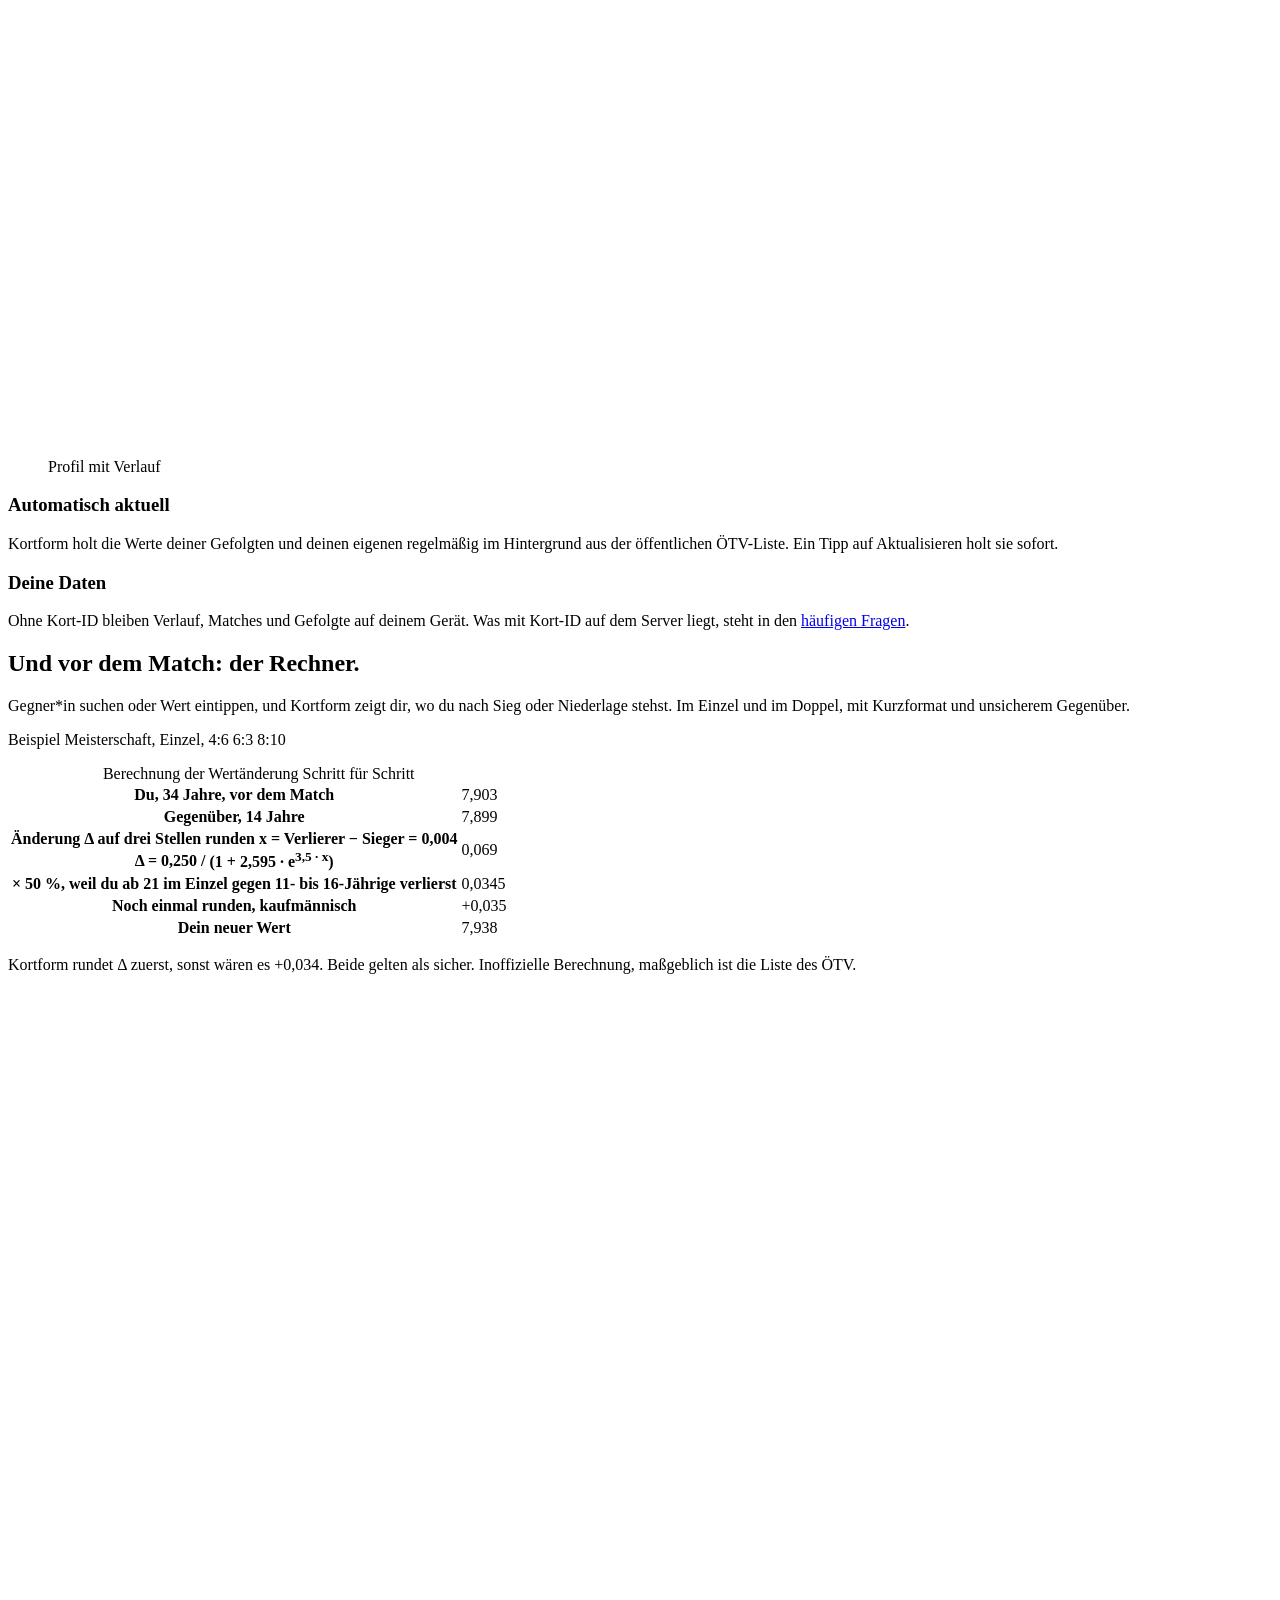
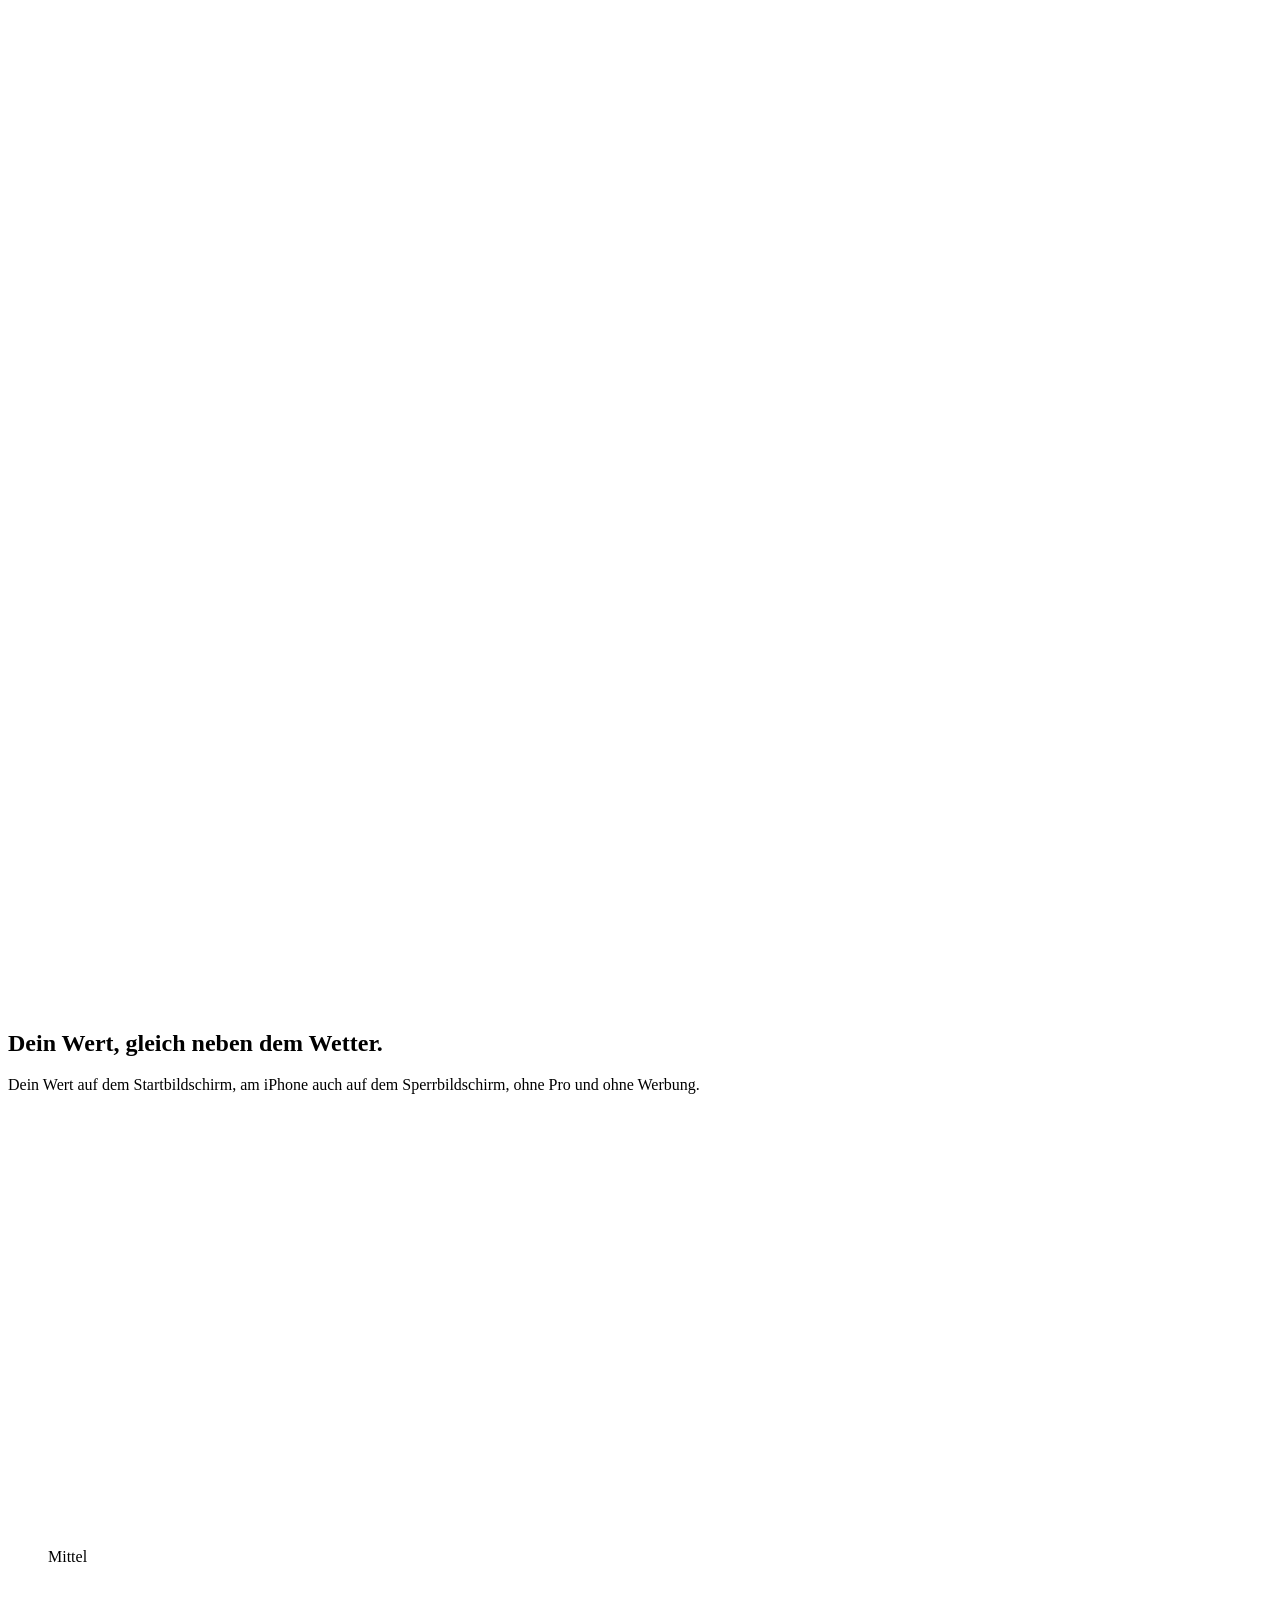
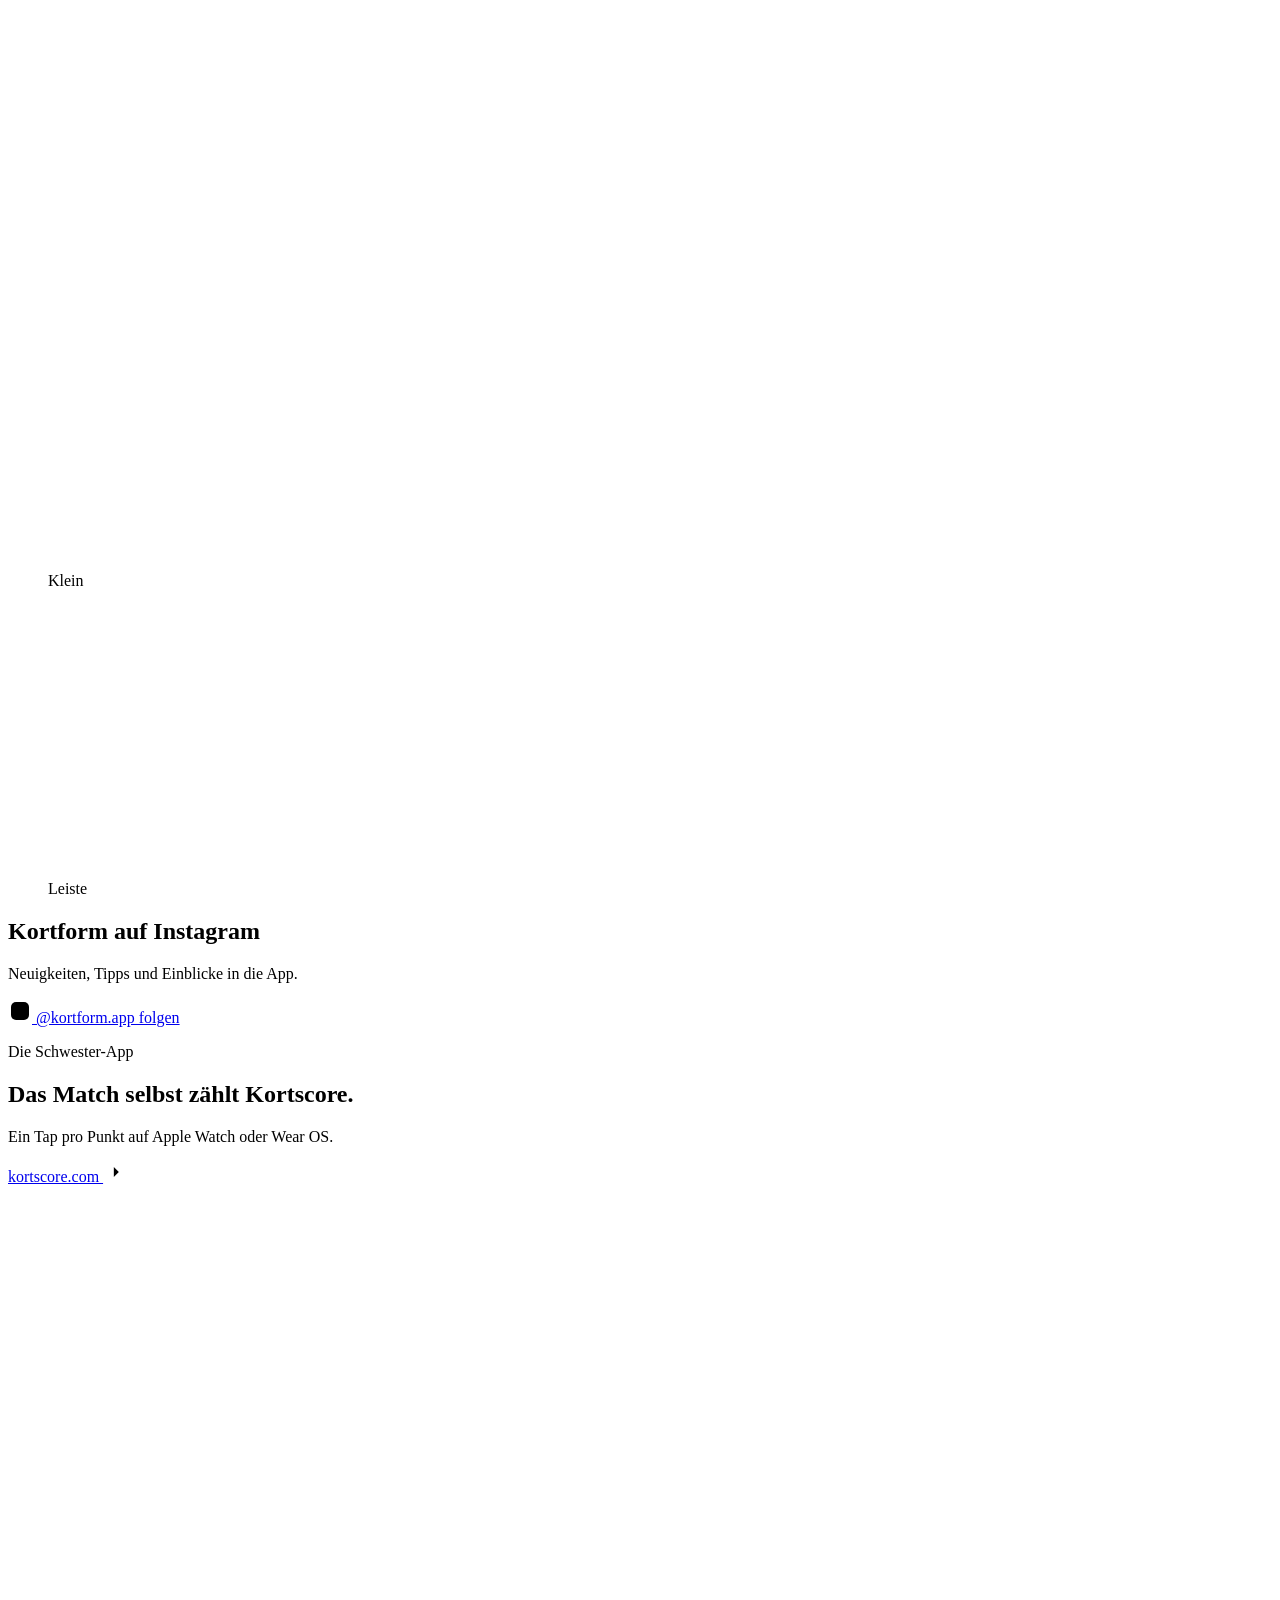
==== commit 3cb2298f: "Say import team instead of import league" ====
--- a/site/index.html
+++ b/site/index.html
@@ -80,7 +80,7 @@
 
         <ol class="follow-list">
           <li>
-            <h3>Liga importieren</h3>
+            <h3>Mannschaft importieren</h3>
             <p>Wähl deine Gruppe aus der Liste der laufenden Meisterschaften oder füg ihren Link ein. Kortform lädt Tabelle, Spielplan, Ergebnisse und alle Kader. Dafür brauchst du die kostenlose Kort-ID, ohne Passwort.</p>
           </li>
           <li>
@@ -136,7 +136,7 @@
             </button>
           </div>
           <h3>Für Mannschaftsführer*innen</h3>
-          <p>Liga importieren, Saison anlegen, Verfügbarkeiten sammeln und die Aufstellung planen.</p>
+          <p>Mannschaft importieren, Saison anlegen, Verfügbarkeiten sammeln und die Aufstellung planen.</p>
           <p class="video-note">Beim Abspielen wird YouTube geladen; dabei gelten die Datenschutzbestimmungen von Google.</p>
           <p class="video-link"><a class="tap" href="https://youtu.be/Pl2w1N28qjk" target="_blank" rel="noopener">Auf YouTube ansehen</a></p>
         </article>
